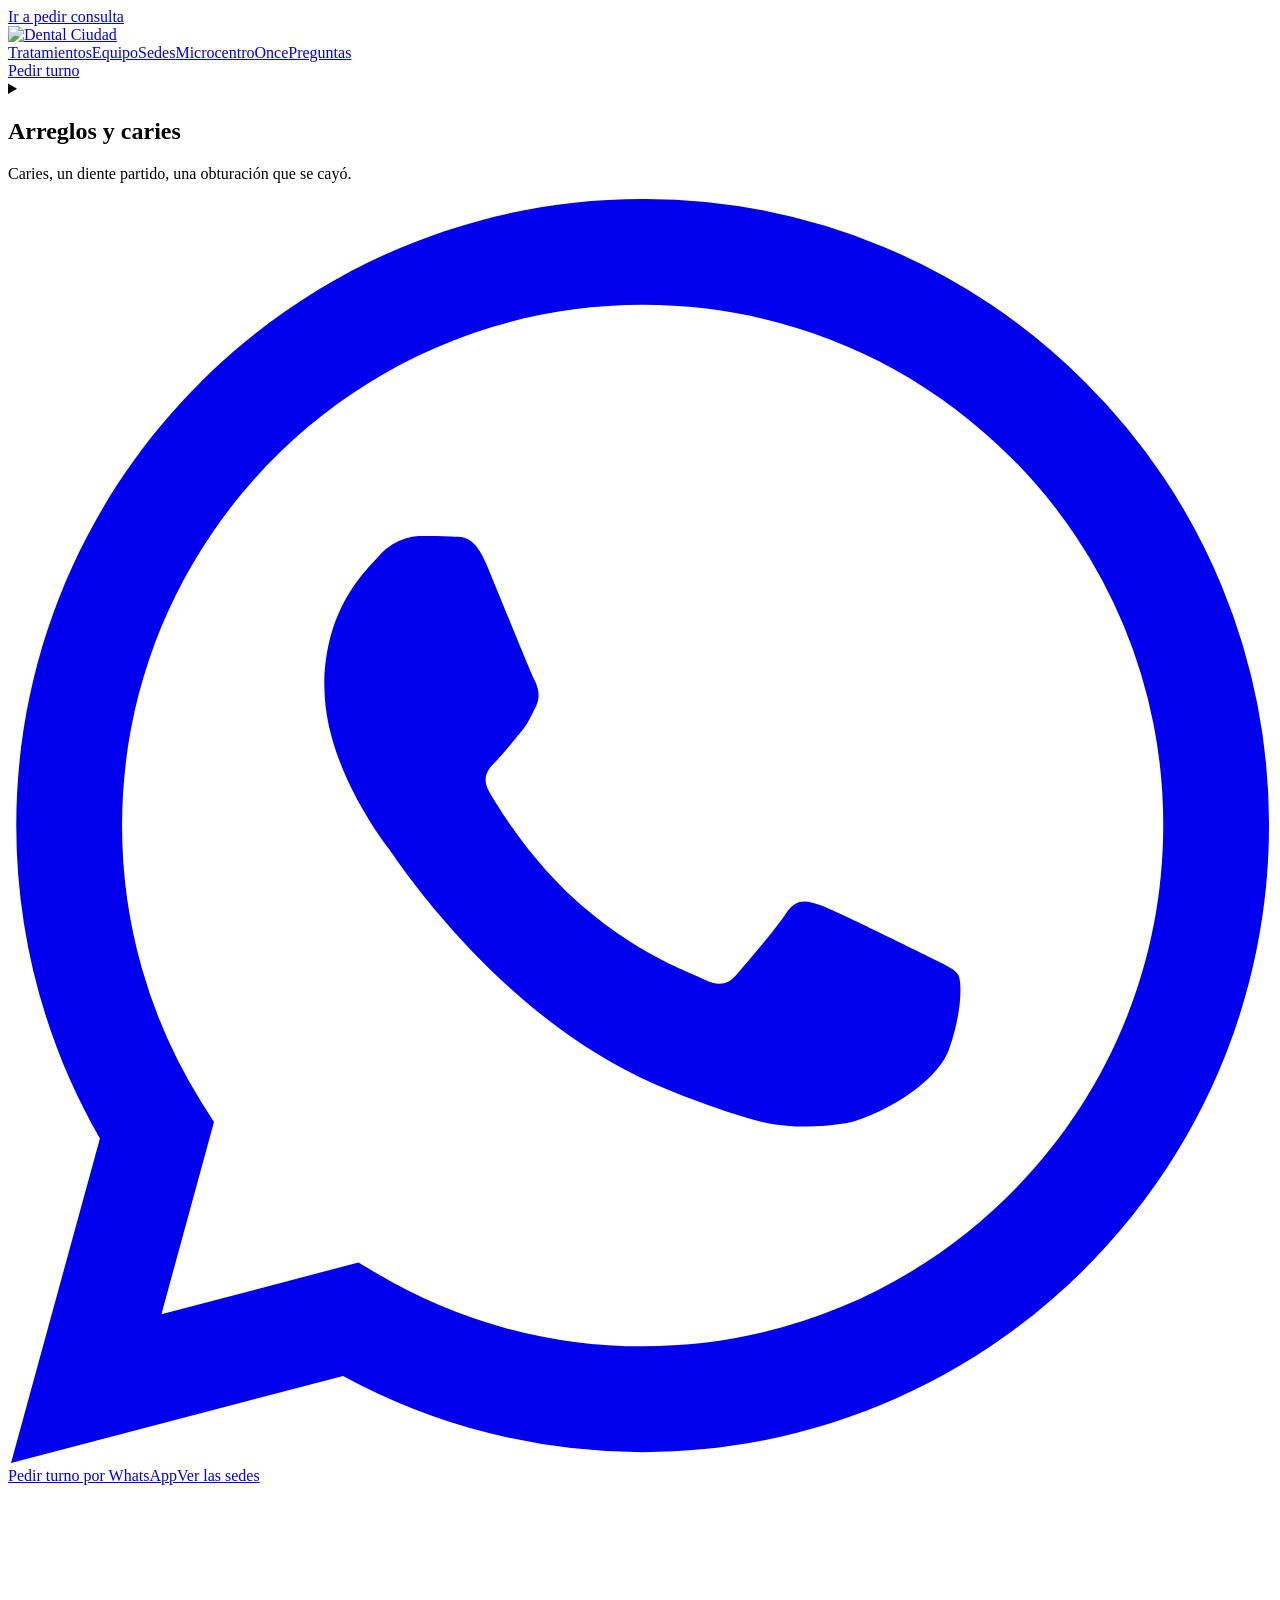
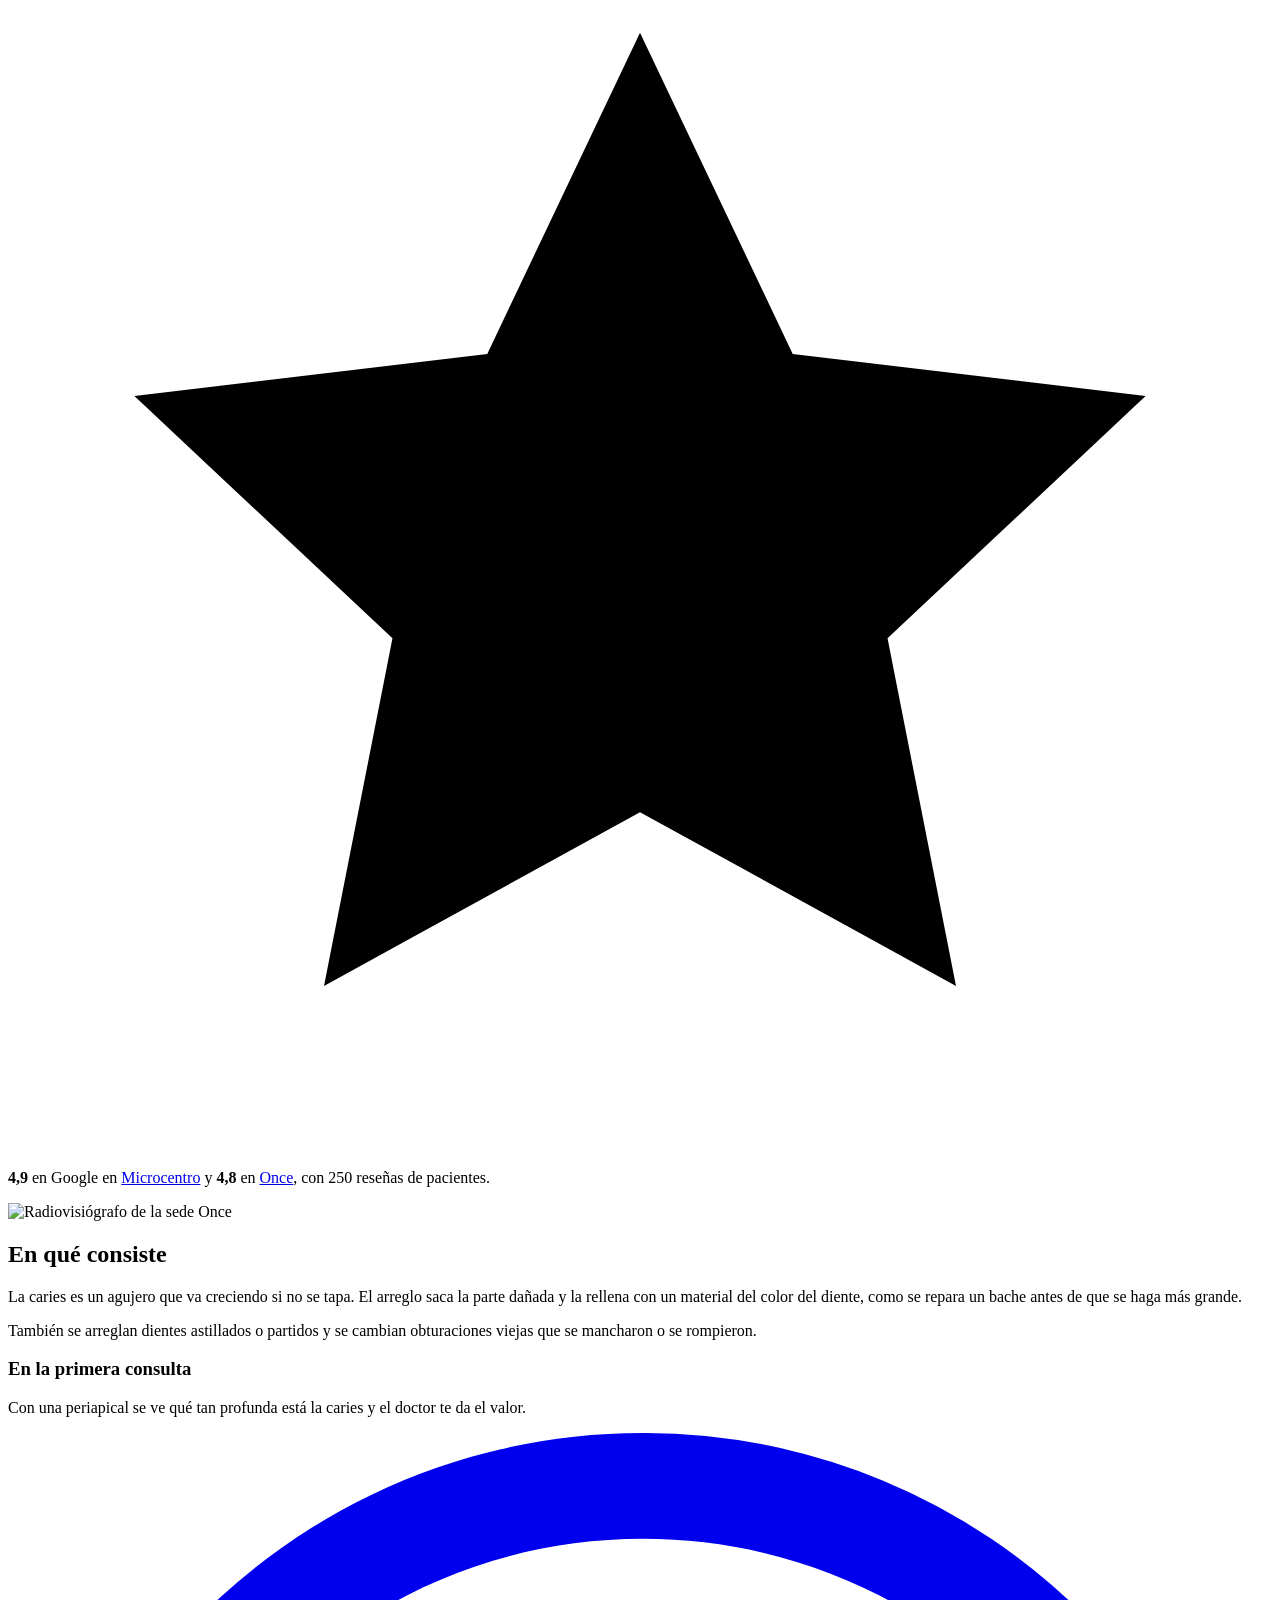
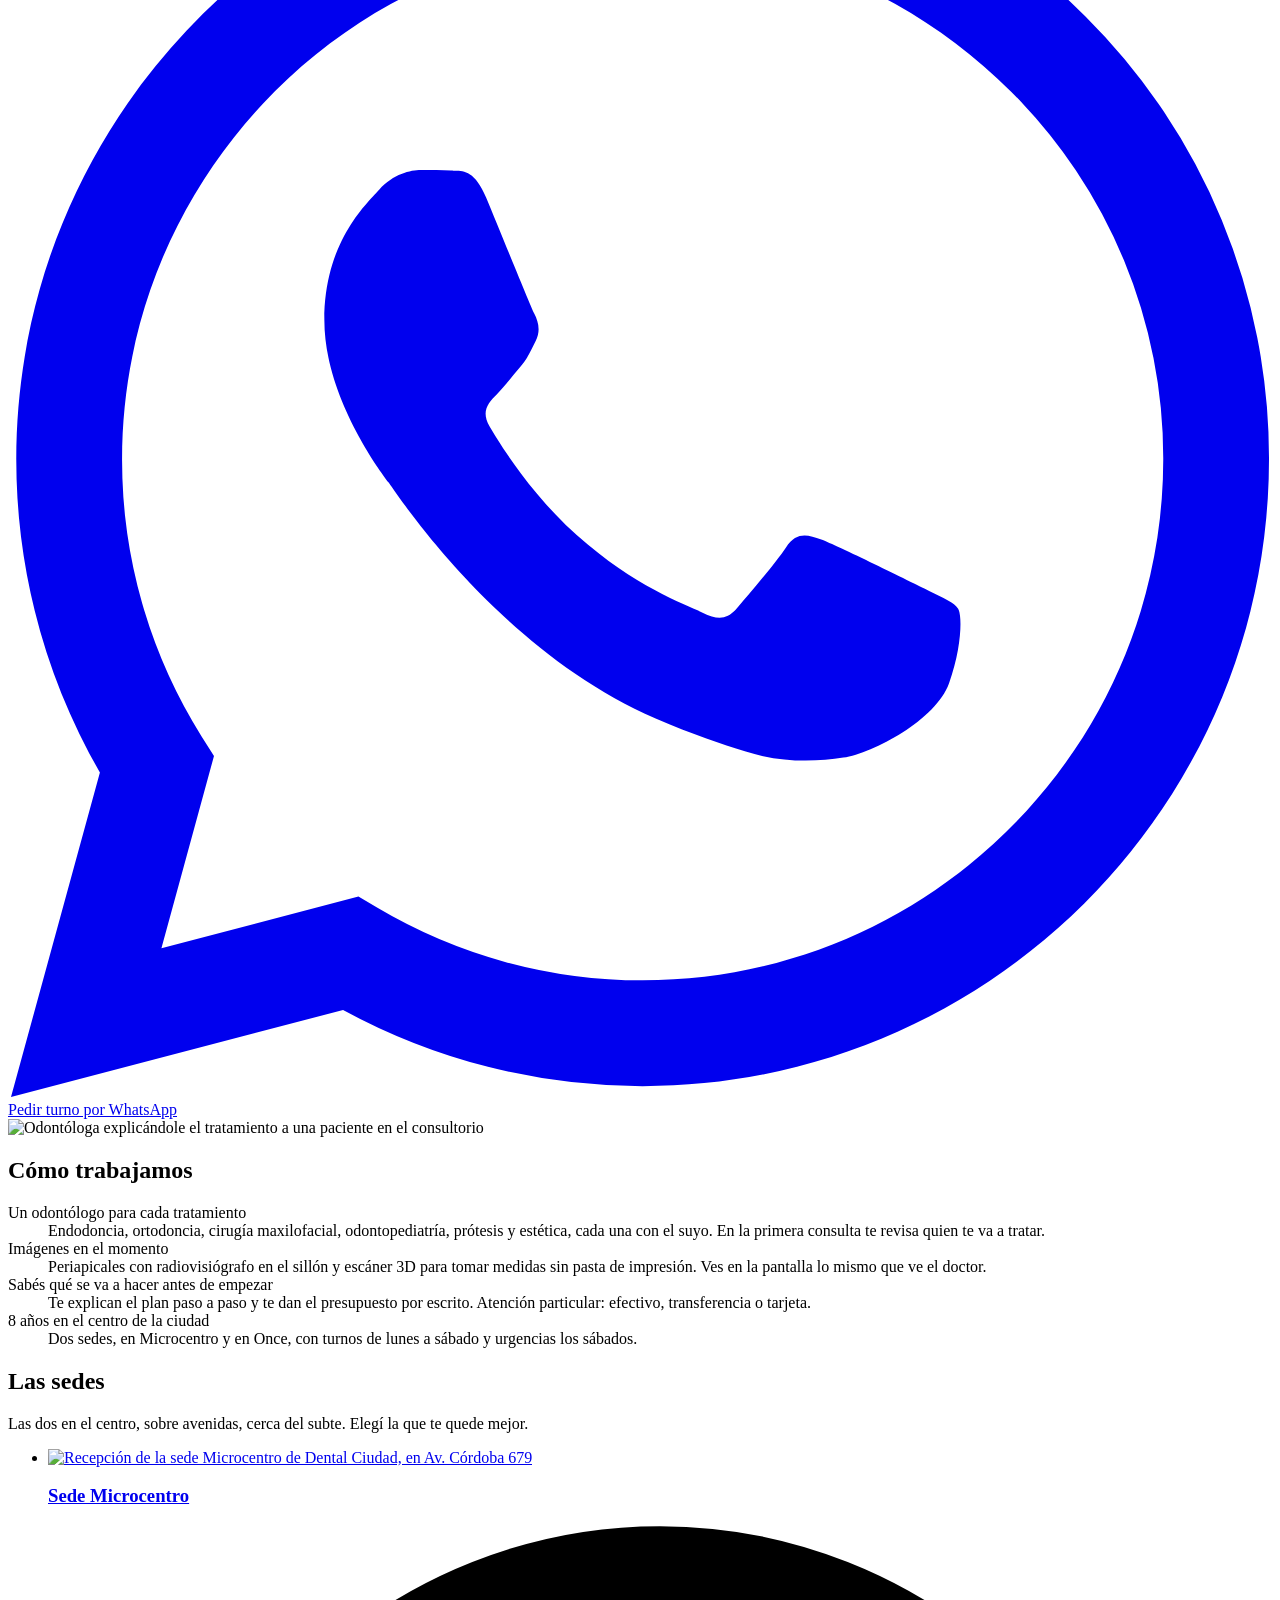
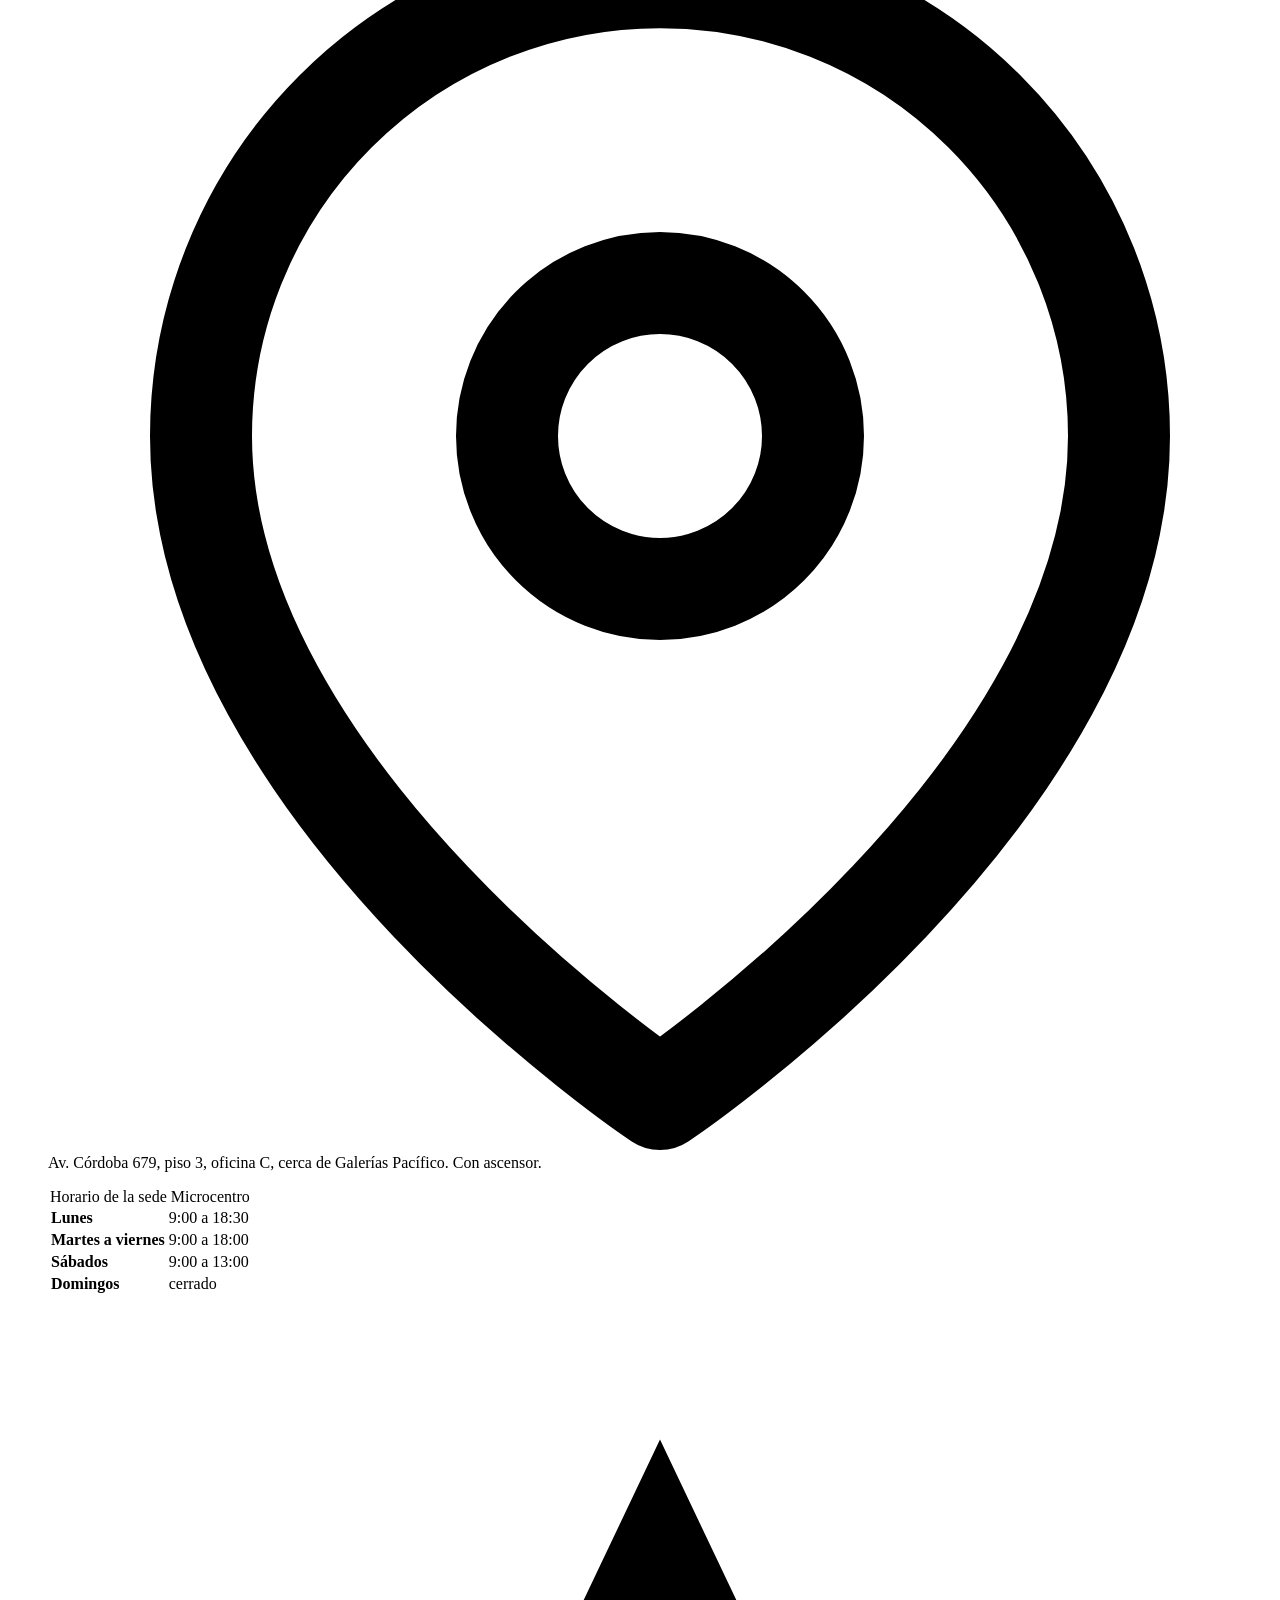
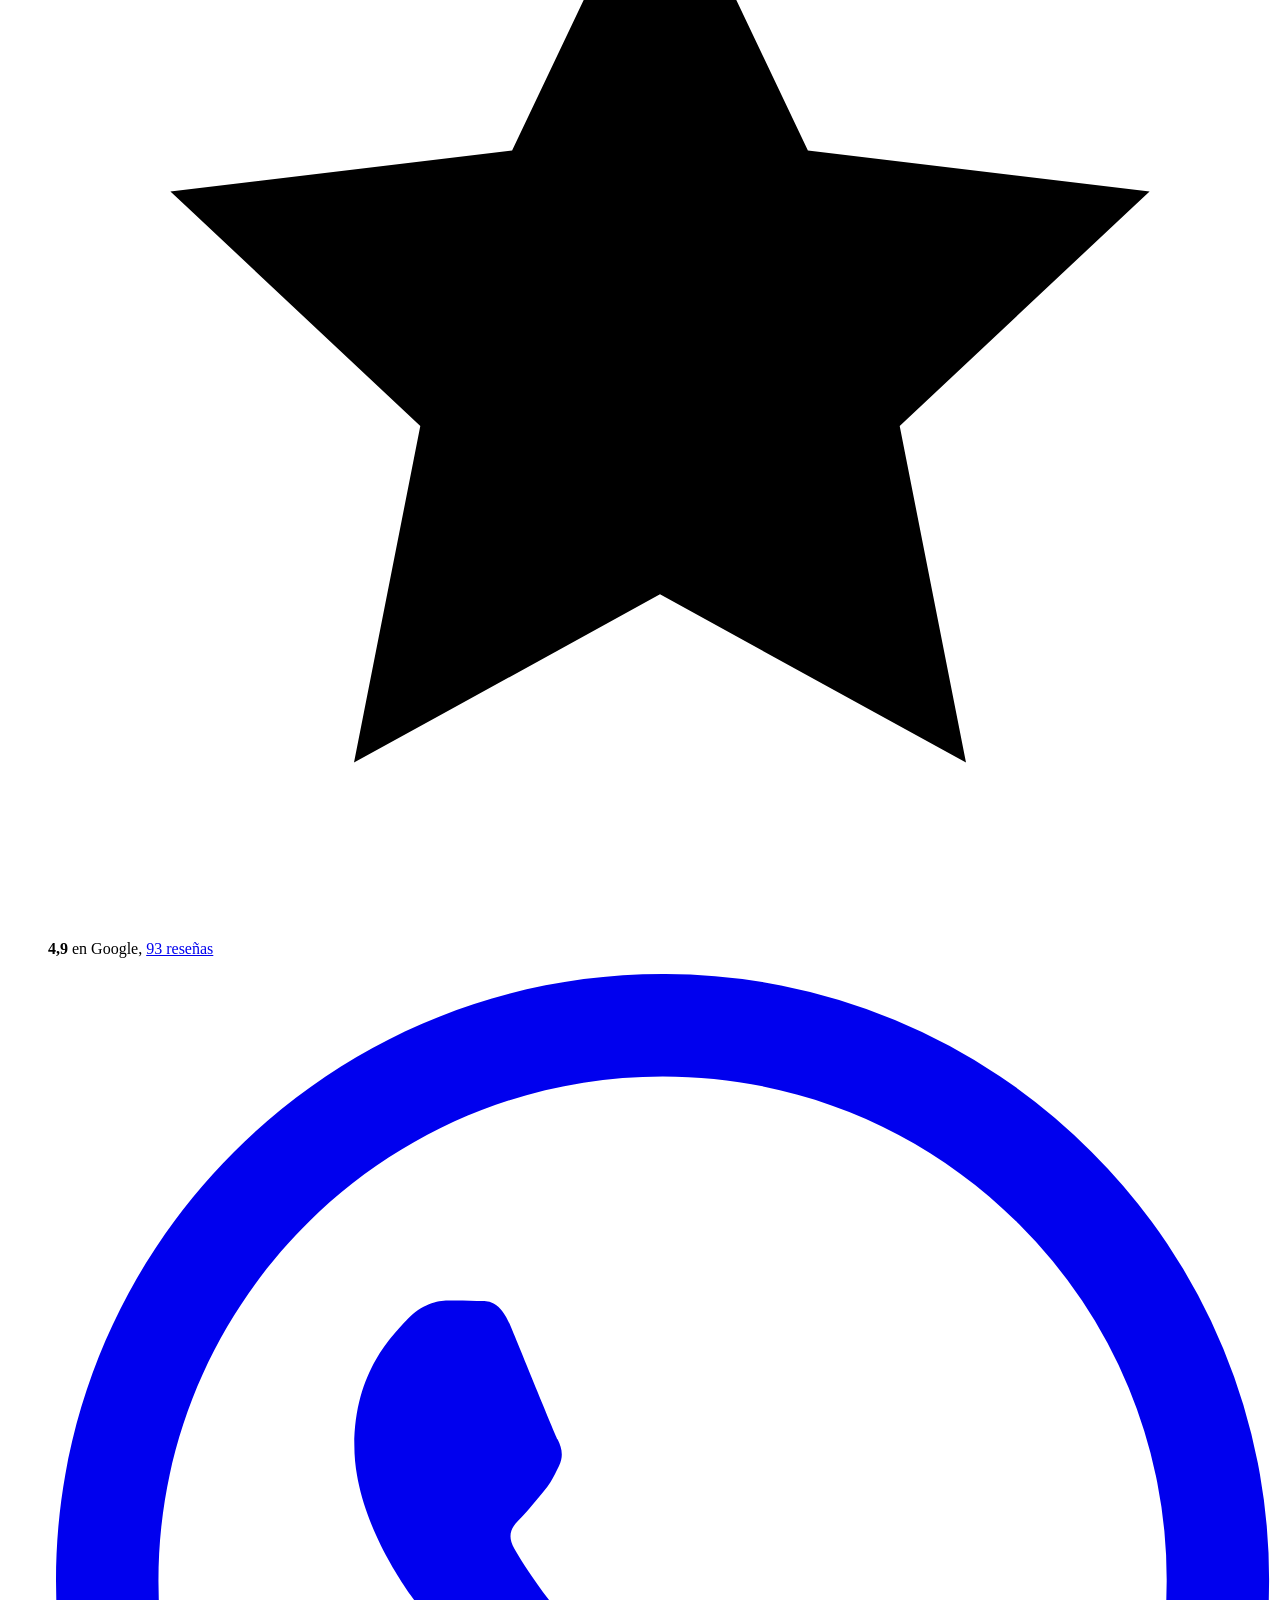
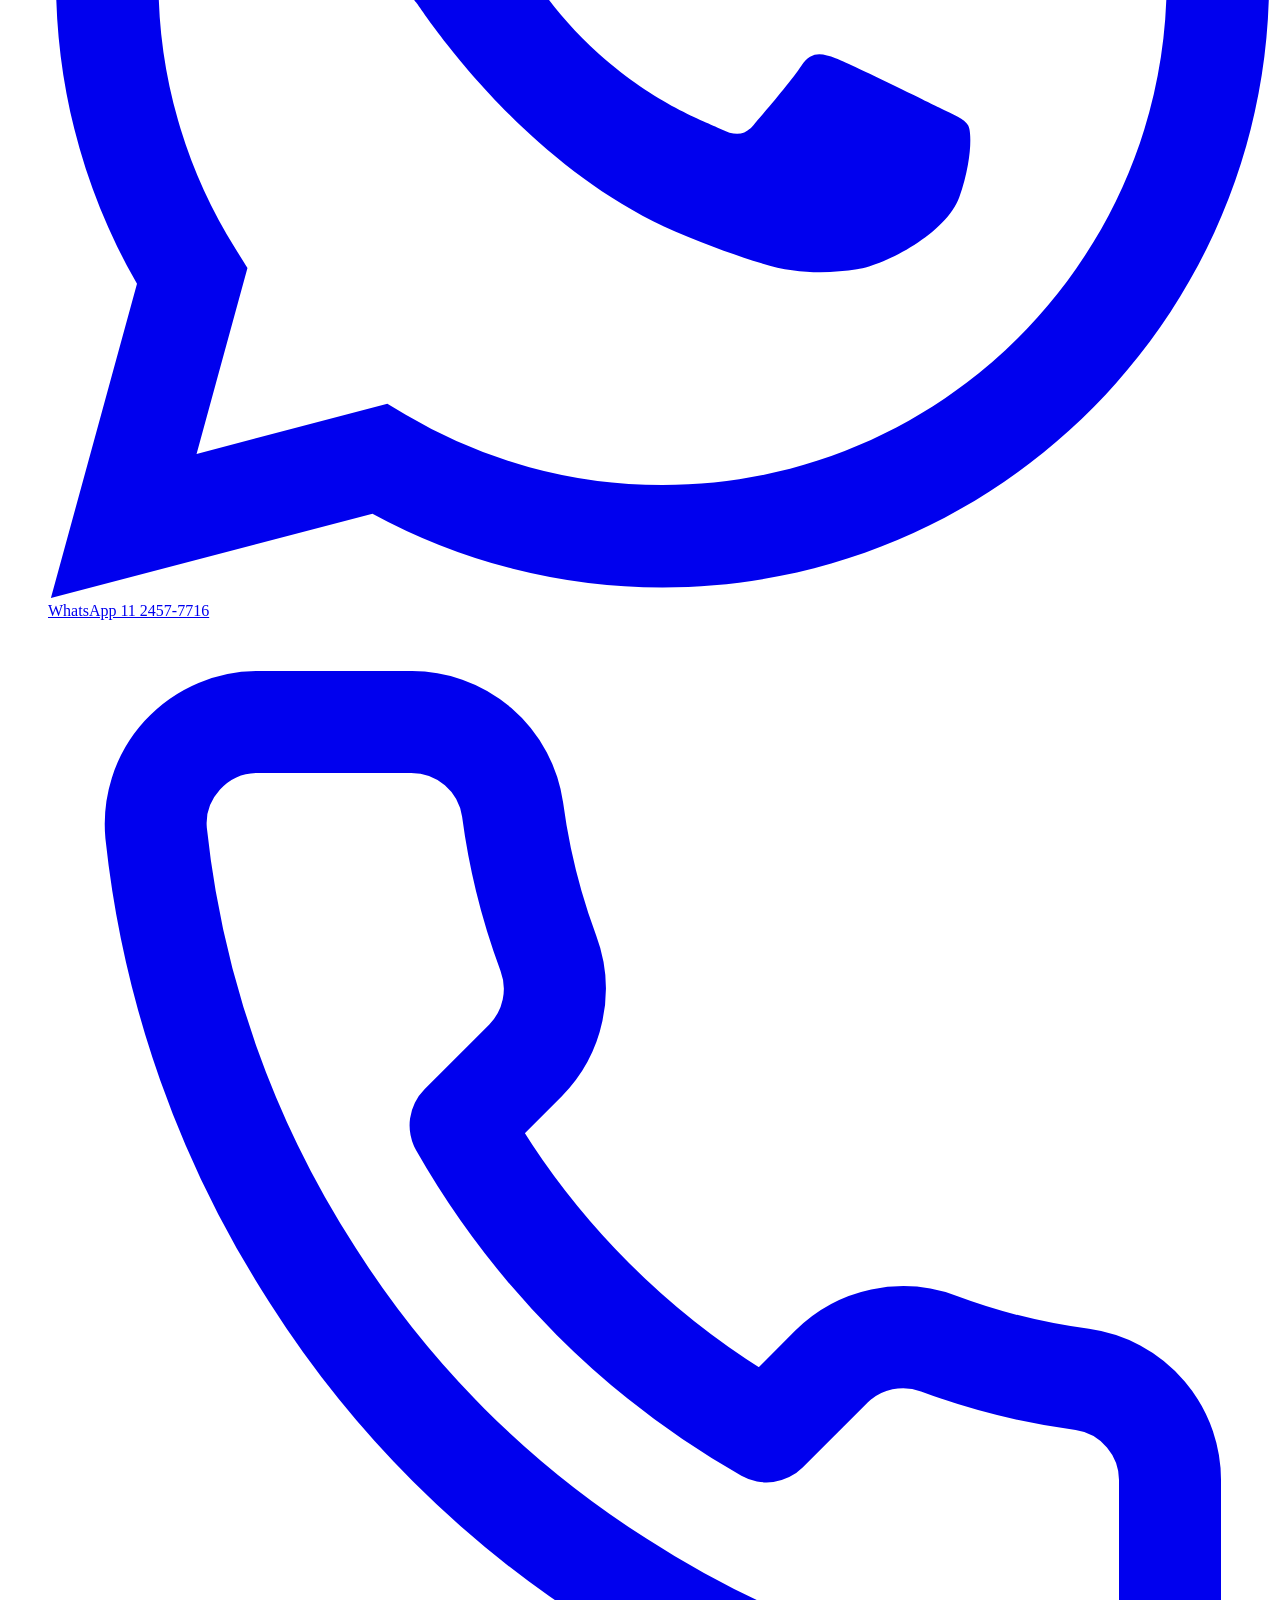
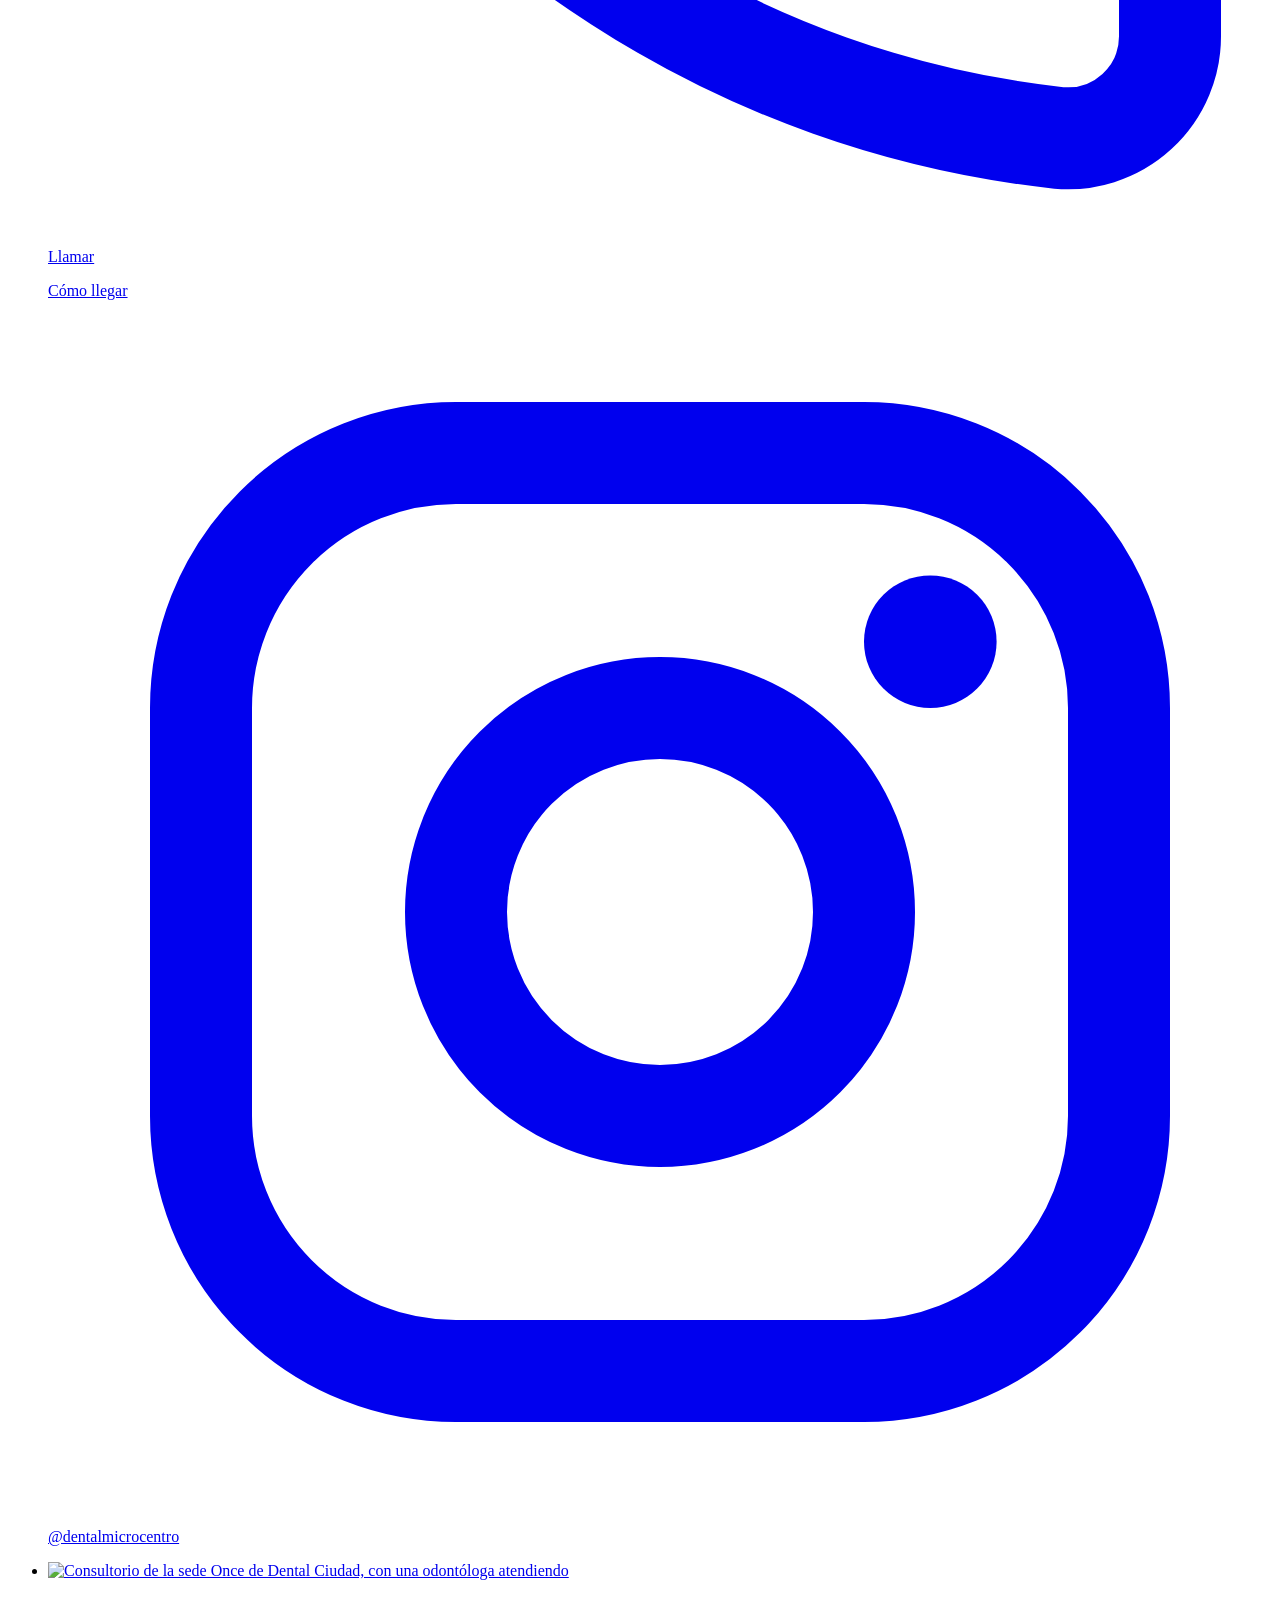
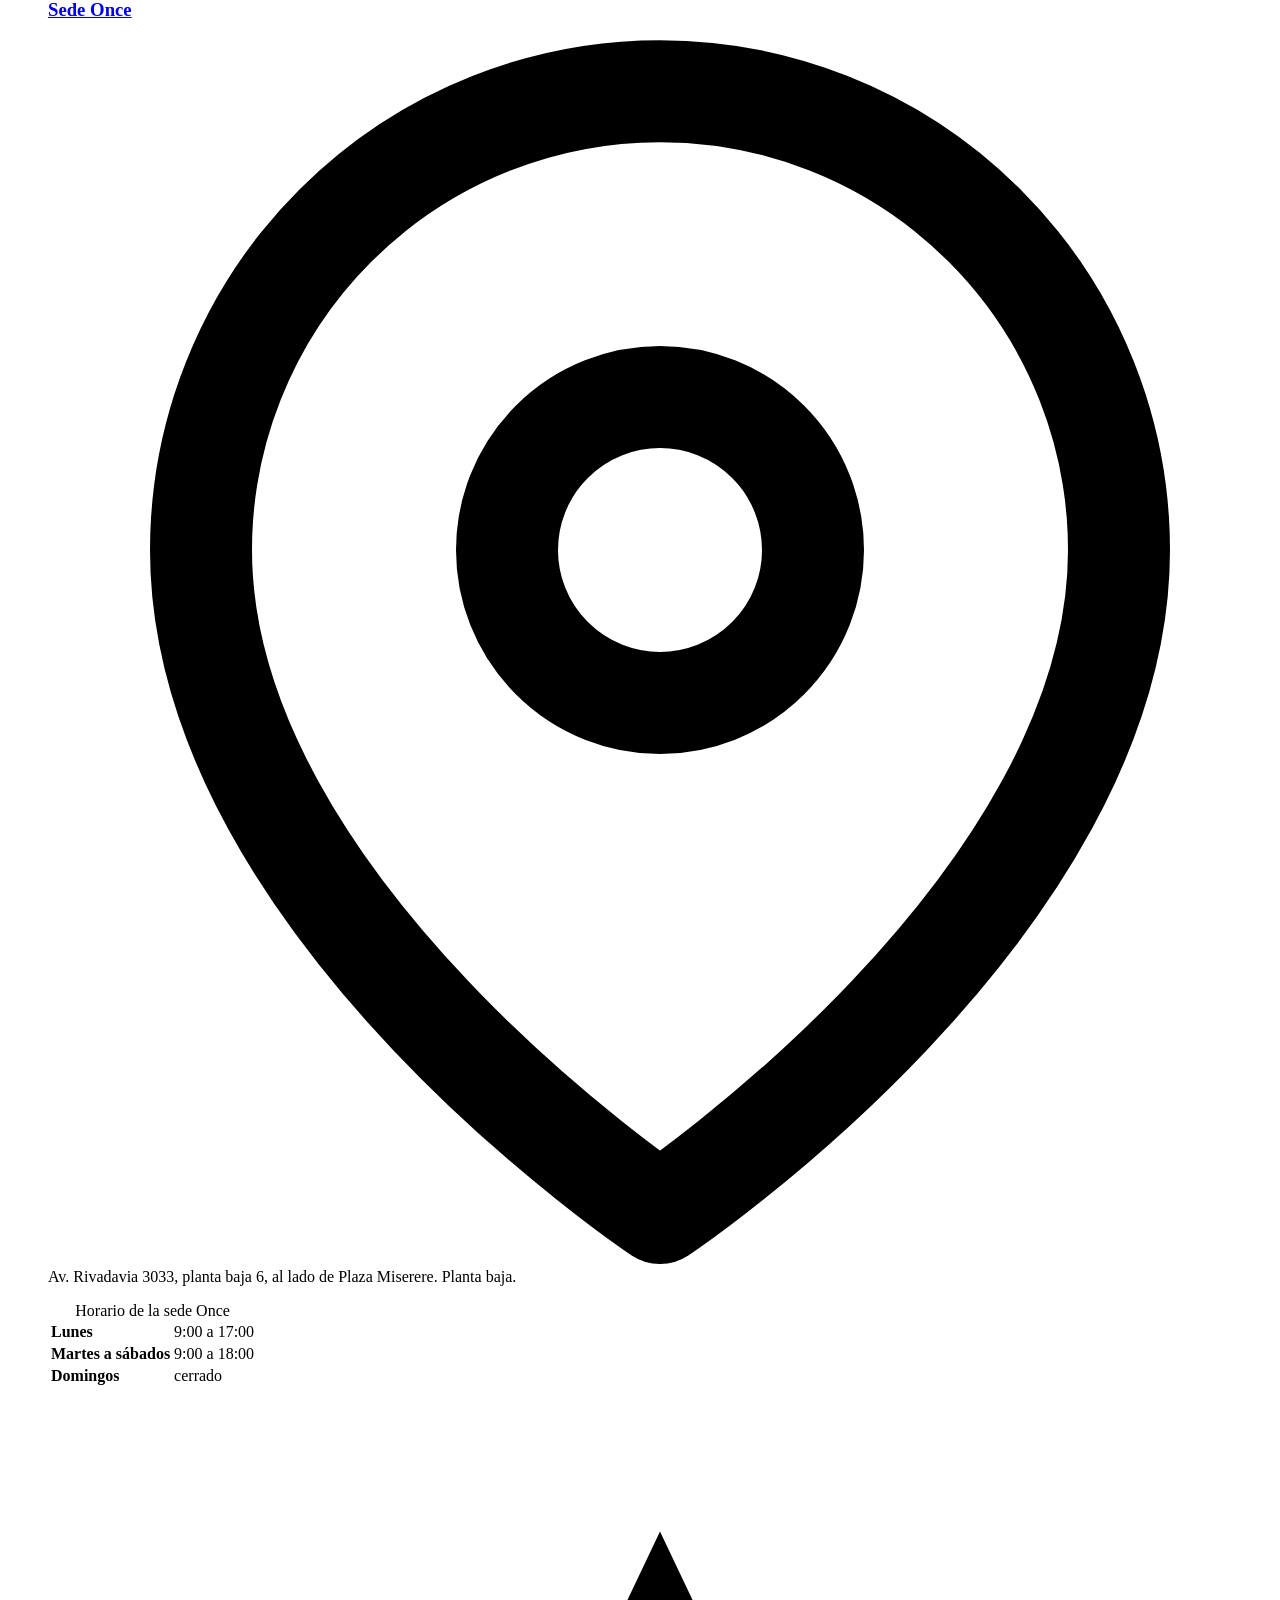
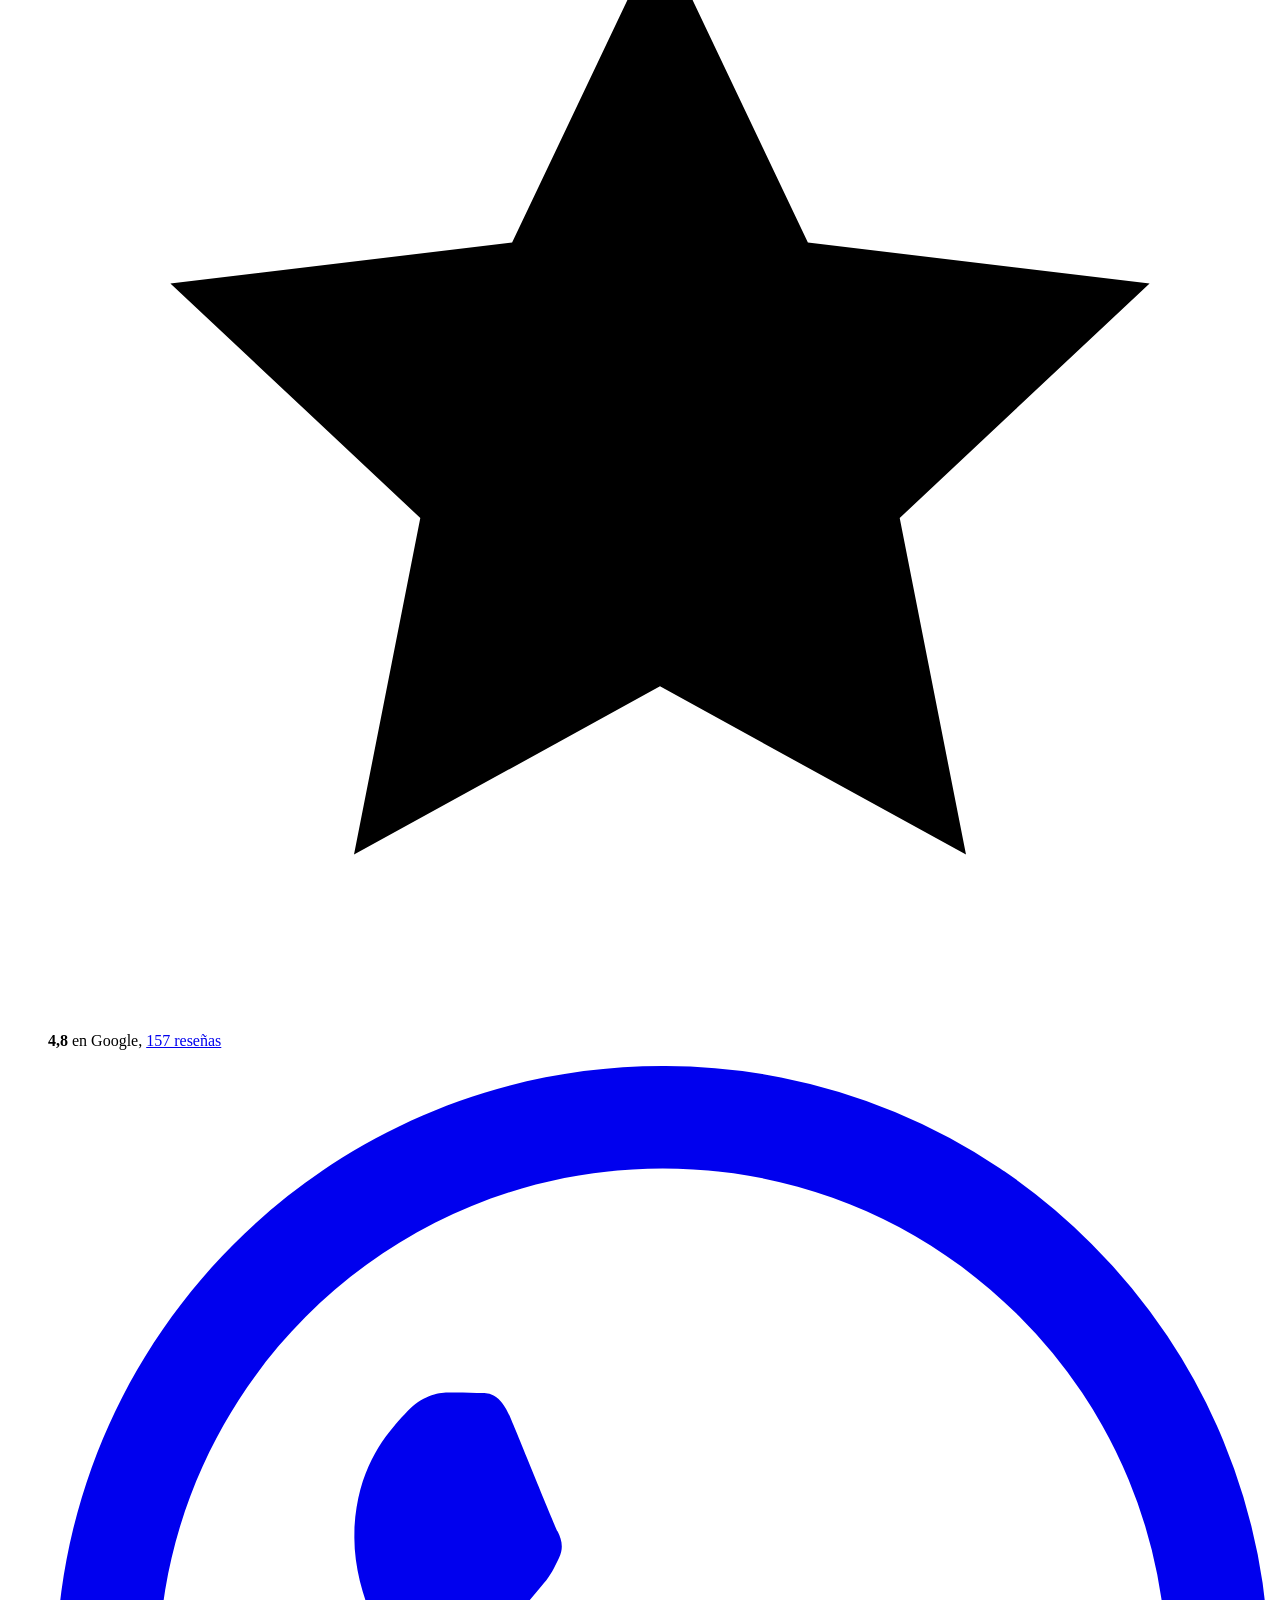
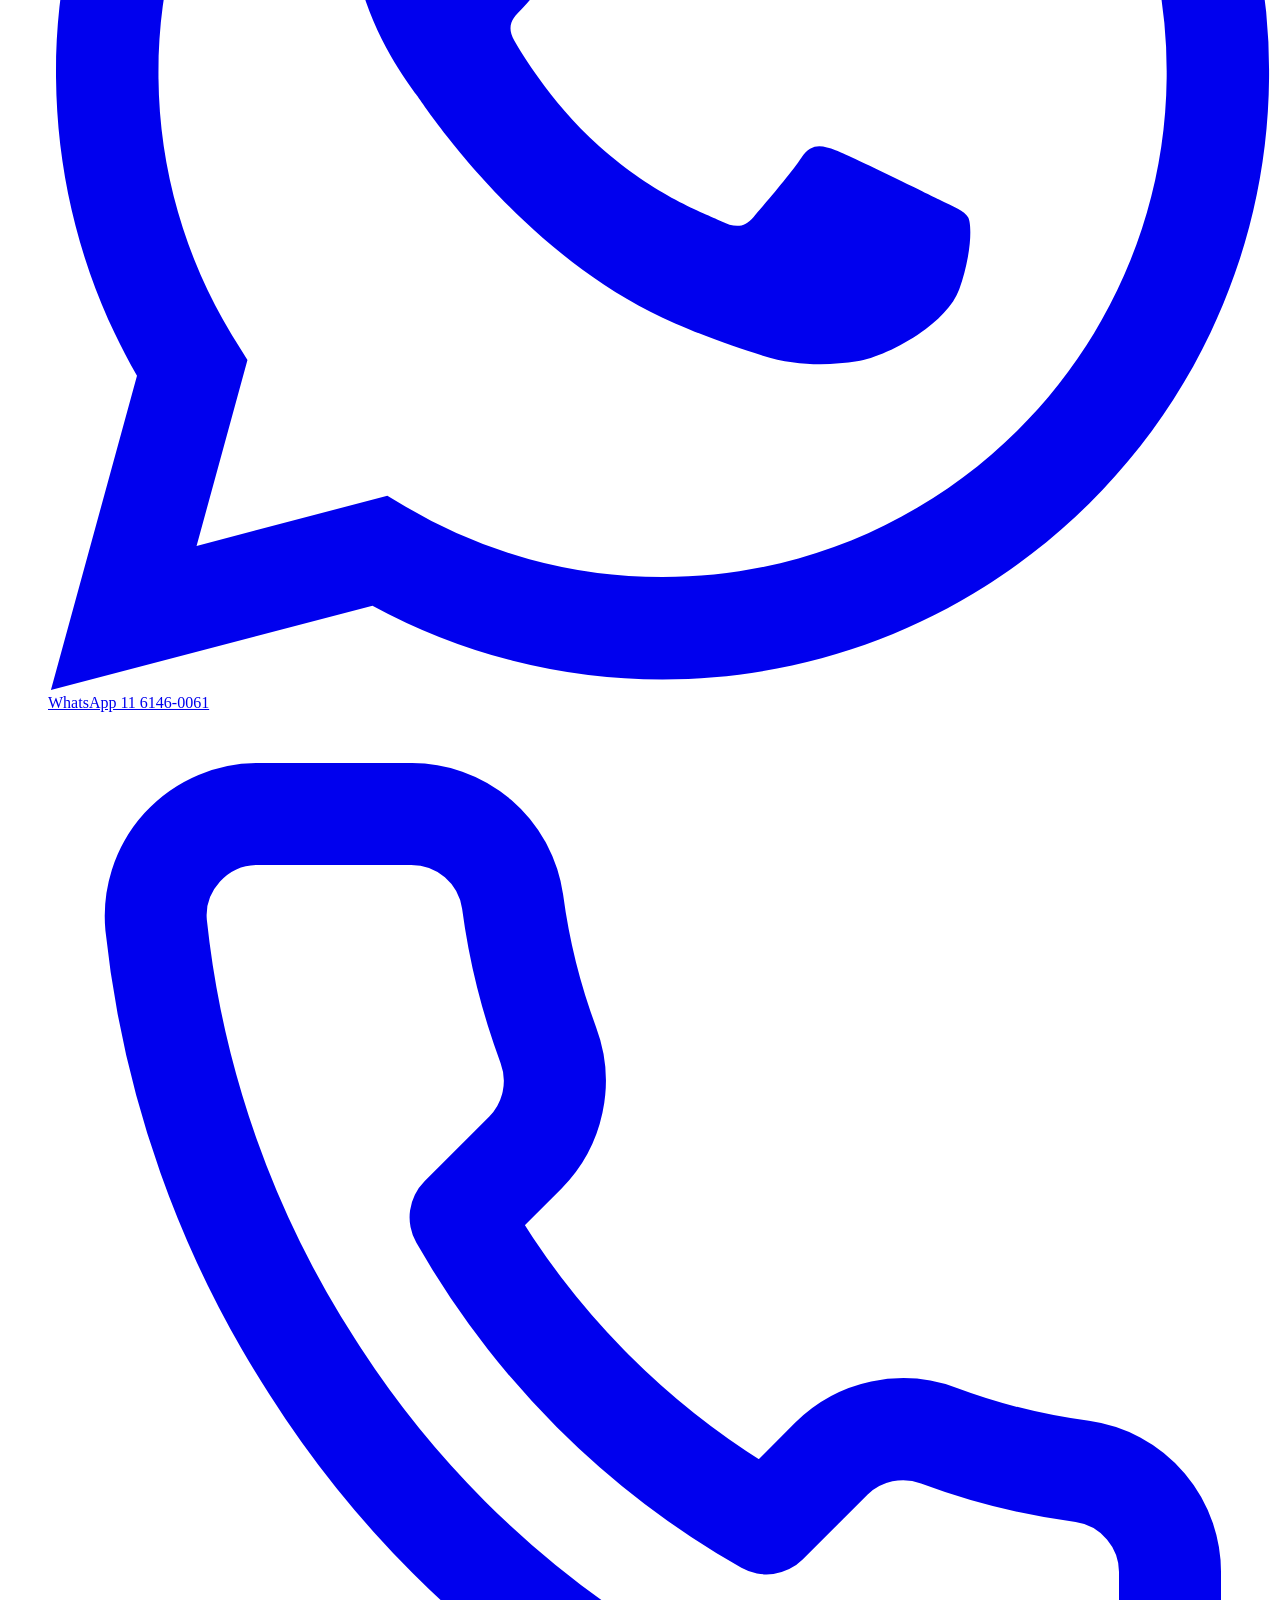
==== public/arreglos/index.html @ e8e1adb3 "Formulario: pasos separados con línea, «Paso N de 3» y títulos más grandes, barra al costado del pas" ====
<!doctype html>
<html lang="es-AR">
<head>
<meta charset="utf-8">
<meta name="viewport" content="width=device-width, initial-scale=1, viewport-fit=cover">
<meta name="format-detection" content="telephone=no, address=no">
<title>Arreglos de caries y dientes rotos | Dental Ciudad</title>
<meta name="description" content="Arreglos de caries, obturaciones y dientes rotos en CABA, sedes Microcentro y Once. Atención particular.">
<link rel="canonical" href="https://dentalciudad.ar/arreglos/">

<meta property="og:type" content="website">
<meta property="og:site_name" content="Dental Ciudad">
<meta property="og:title" content="Arreglos de caries y dientes rotos | Dental Ciudad">
<meta property="og:description" content="Arreglos de caries, obturaciones y dientes rotos en CABA, sedes Microcentro y Once. Atención particular.">
<meta property="og:url" content="https://dentalciudad.ar/arreglos/">
<meta property="og:image" content="https://dentalciudad.ar/og.jpg">
<meta property="og:image:width" content="1200">
<meta property="og:image:height" content="630">
<meta property="og:locale" content="es_AR">
<meta name="twitter:card" content="summary_large_image">
<meta name="theme-color" content="#F4FAFC">
<link rel="icon" href="/favicon.ico" sizes="48x48">
<link rel="icon" href="/favicon-96.png" type="image/png" sizes="96x96">
<link rel="apple-touch-icon" href="/apple-touch-icon.png">
<link rel="manifest" href="/site.webmanifest">
<link rel="preload" href="/assets/figtree.202cfb54.woff2" as="font" type="font/woff2" crossorigin>

<link rel="stylesheet" href="/assets/site.e14e0dd5.css">
<script type="application/ld+json">{"@context": "https://schema.org", "@graph": [{"@type": "Organization", "@id": "https://dentalciudad.ar/#org", "name": "Dental Ciudad", "url": "https://dentalciudad.ar/", "email": "dentalciudad1@gmail.com", "logo": "https://dentalciudad.ar/icon-512.png", "sameAs": ["https://www.instagram.com/dentalciudad/", "https://www.instagram.com/dentalciudad1/", "https://www.instagram.com/dentalmicrocentro/"]}, {"@type": "Dentist", "@id": "https://dentalciudad.ar/microcentro/#sede", "name": "Dental Ciudad Microcentro", "url": "https://dentalciudad.ar/microcentro/", "telephone": "+541124577716", "image": "https://dentalciudad.ar/assets/img/micro-recepcion-1172.a15dcdf2.webp", "parentOrganization": {"@id": "https://dentalciudad.ar/#org"}, "sameAs": ["https://www.instagram.com/dentalmicrocentro/"], "currenciesAccepted": "ARS", "paymentAccepted": "Efectivo, transferencia, tarjeta", "address": {"@type": "PostalAddress", "streetAddress": "Av. Córdoba 679, piso 3, oficina C", "addressLocality": "Ciudad Autónoma de Buenos Aires", "postalCode": "C1054AAF", "addressRegion": "CABA", "addressCountry": "AR"}, "geo": {"@type": "GeoCoordinates", "latitude": -34.5986251, "longitude": -58.3765316}, "hasMap": "https://www.google.com/maps/search/?api=1&query=Dental%20Ciudad%20Microcentro&query_place_id=ChIJIZBFbgHLvJUR4VjFR-ApDE4", "openingHoursSpecification": [{"@type": "OpeningHoursSpecification", "dayOfWeek": "Monday", "opens": "09:00", "closes": "18:30"}, {"@type": "OpeningHoursSpecification", "dayOfWeek": ["Tuesday", "Wednesday", "Thursday", "Friday"], "opens": "09:00", "closes": "18:00"}, {"@type": "OpeningHoursSpecification", "dayOfWeek": "Saturday", "opens": "09:00", "closes": "13:00"}]}, {"@type": "Dentist", "@id": "https://dentalciudad.ar/once/#sede", "name": "Dental Ciudad Once", "url": "https://dentalciudad.ar/once/", "telephone": "+541161460061", "image": "https://dentalciudad.ar/assets/img/once-box-1600.148b6816.webp", "parentOrganization": {"@id": "https://dentalciudad.ar/#org"}, "sameAs": ["https://www.instagram.com/dentalciudad1/"], "currenciesAccepted": "ARS", "paymentAccepted": "Efectivo, transferencia, tarjeta", "address": {"@type": "PostalAddress", "streetAddress": "Av. Rivadavia 3033, planta baja 6", "addressLocality": "Ciudad Autónoma de Buenos Aires", "postalCode": "C1203AAC", "addressRegion": "CABA", "addressCountry": "AR"}, "geo": {"@type": "GeoCoordinates", "latitude": -34.6102394, "longitude": -58.4093233}, "hasMap": "https://www.google.com/maps/search/?api=1&query=Dental%20Ciudad%20Once&query_place_id=ChIJ1xIPwEvLvJURMba3r37Xgmo", "openingHoursSpecification": [{"@type": "OpeningHoursSpecification", "dayOfWeek": "Monday", "opens": "09:00", "closes": "17:00"}, {"@type": "OpeningHoursSpecification", "dayOfWeek": ["Tuesday", "Wednesday", "Thursday", "Friday", "Saturday"], "opens": "09:00", "closes": "18:00"}]}]}</script>
</head>
<body>
<a class="skip" href="#turno">Ir a pedir consulta</a>
<header class="top">
<div class="wrap top-row">
<a class="mark" href="/" aria-label="Dental Ciudad, inicio"><img src="/assets/logo-horizontal.afe238de.webp" alt="Dental Ciudad" width="236" height="56" decoding="async"></a>
<nav class="topnav" aria-label="Secciones">
<a href="/#tratamientos">Tratamientos</a><a href="/#equipo">Equipo</a><a href="/#sedes">Sedes</a><a href="/microcentro/">Microcentro</a><a href="/once/">Once</a><a href="/#preguntas">Preguntas</a>
</nav>
<a class="btn glass lit btn-top" href="#turno">Pedir turno</a>
<details class="menu"><summary aria-label="Menú"><span></span><span></span><span></span></summary>
<nav aria-label="Secciones"><a href="/#tratamientos">Tratamientos</a><a href="/#equipo">Equipo</a><a href="/#sedes">Sedes</a><a href="/microcentro/">Sede Microcentro</a><a href="/once/">Sede Once</a><a href="/#preguntas">Preguntas</a><a href="#turno">Pedir turno</a></nav></details>
</div>
</header><main>
<section class="hero">
<div class="wrap hero-grid">
<div class="hero-text">
<h1>Arreglos y caries</h1>
<p class="lead">Caries, un diente partido, una obturación que se cayó.</p>

<div class="ctas"><a class="btn glass lit" href="#turno"><svg class="ico" viewBox="0 0 24 24" aria-hidden="true" focusable="false"><path fill="currentColor" d="M17.472 14.382c-.297-.149-1.758-.867-2.03-.967-.273-.099-.471-.148-.67.15-.197.297-.767.966-.94 1.164-.173.199-.347.223-.644.075-.297-.15-1.255-.463-2.39-1.475-.883-.788-1.48-1.761-1.653-2.059-.173-.297-.018-.458.13-.606.134-.133.298-.347.446-.52.149-.174.198-.298.298-.497.099-.198.05-.371-.025-.52-.075-.149-.669-1.612-.916-2.207-.242-.579-.487-.5-.669-.51-.173-.008-.371-.01-.57-.01-.198 0-.52.074-.792.372-.272.297-1.04 1.016-1.04 2.479 0 1.462 1.065 2.875 1.213 3.074.149.198 2.096 3.2 5.077 4.487.709.306 1.262.489 1.694.625.712.227 1.36.195 1.871.118.571-.085 1.758-.719 2.006-1.413.248-.694.248-1.289.173-1.413-.074-.124-.272-.198-.57-.347m-5.421 7.403h-.004a9.87 9.87 0 0 1-5.031-1.378l-.361-.214-3.741.982.998-3.648-.235-.374a9.86 9.86 0 0 1-1.51-5.26c.001-5.45 4.436-9.884 9.888-9.884 2.64 0 5.122 1.03 6.988 2.898a9.825 9.825 0 0 1 2.893 6.994c-.003 5.45-4.437 9.884-9.885 9.884m8.413-18.297A11.815 11.815 0 0 0 12.05 0C5.495 0 .16 5.335.157 11.892c0 2.096.547 4.142 1.588 5.945L.057 24l6.305-1.654a11.882 11.882 0 0 0 5.683 1.448h.005c6.554 0 11.89-5.335 11.893-11.893a11.821 11.821 0 0 0-3.48-8.413Z"/></svg><span>Pedir turno por WhatsApp</span></a><a class="btn glass" href="#sedes"><span>Ver las sedes</span></a></div>
<p class="rating"><svg class="star" viewBox="0 0 24 24" aria-hidden="true" focusable="false"><path fill="currentColor" d="M12 2.5l2.9 6.1 6.7.8-4.9 4.6 1.3 6.6L12 17.3l-6 3.3 1.3-6.6L2.4 9.4l6.7-.8z"/></svg><span><strong>4,9</strong> en Google en <a href="https://search.google.com/local/reviews?placeid=ChIJIZBFbgHLvJUR4VjFR-ApDE4" target="_blank" rel="noopener">Microcentro</a> y <strong>4,8</strong> en <a href="https://search.google.com/local/reviews?placeid=ChIJ1xIPwEvLvJURMba3r37Xgmo" target="_blank" rel="noopener">Once</a>, con 250 reseñas de pacientes.</span></p>
</div>
<picture class="hero-photo"><source type="image/avif" srcset="/assets/img/once-rx-480.0171e0b9.avif 480w, /assets/img/once-rx-800.0171e0b9.avif 800w, /assets/img/once-rx-960.0171e0b9.avif 960w" sizes="(min-width: 900px) 52vw, 100vw"><img src="/assets/img/once-rx-960.0171e0b9.webp" srcset="/assets/img/once-rx-480.0171e0b9.webp 480w, /assets/img/once-rx-800.0171e0b9.webp 800w, /assets/img/once-rx-960.0171e0b9.webp 960w" sizes="(min-width: 900px) 52vw, 100vw" width="960" height="720" alt="Radiovisiógrafo de la sede Once" decoding="async" loading="eager" fetchpriority="high"></picture>
</div>
</section><section class="section"><div class="wrap"><div class="prose"><h2>En qué consiste</h2><p>La caries es un agujero que va creciendo si no se tapa. El arreglo saca la parte dañada y la rellena con un material del color del diente, como se repara un bache antes de que se haga más grande.</p><p>También se arreglan dientes astillados o partidos y se cambian obturaciones viejas que se mancharon o se rompieron.</p>
<div class="consulta"><h3>En la primera consulta</h3><p>Con una periapical se ve qué tan profunda está la caries y el doctor te da el valor.</p>
<a class="btn glass lit" href="#turno"><svg class="ico" viewBox="0 0 24 24" aria-hidden="true" focusable="false"><path fill="currentColor" d="M17.472 14.382c-.297-.149-1.758-.867-2.03-.967-.273-.099-.471-.148-.67.15-.197.297-.767.966-.94 1.164-.173.199-.347.223-.644.075-.297-.15-1.255-.463-2.39-1.475-.883-.788-1.48-1.761-1.653-2.059-.173-.297-.018-.458.13-.606.134-.133.298-.347.446-.52.149-.174.198-.298.298-.497.099-.198.05-.371-.025-.52-.075-.149-.669-1.612-.916-2.207-.242-.579-.487-.5-.669-.51-.173-.008-.371-.01-.57-.01-.198 0-.52.074-.792.372-.272.297-1.04 1.016-1.04 2.479 0 1.462 1.065 2.875 1.213 3.074.149.198 2.096 3.2 5.077 4.487.709.306 1.262.489 1.694.625.712.227 1.36.195 1.871.118.571-.085 1.758-.719 2.006-1.413.248-.694.248-1.289.173-1.413-.074-.124-.272-.198-.57-.347m-5.421 7.403h-.004a9.87 9.87 0 0 1-5.031-1.378l-.361-.214-3.741.982.998-3.648-.235-.374a9.86 9.86 0 0 1-1.51-5.26c.001-5.45 4.436-9.884 9.888-9.884 2.64 0 5.122 1.03 6.988 2.898a9.825 9.825 0 0 1 2.893 6.994c-.003 5.45-4.437 9.884-9.885 9.884m8.413-18.297A11.815 11.815 0 0 0 12.05 0C5.495 0 .16 5.335.157 11.892c0 2.096.547 4.142 1.588 5.945L.057 24l6.305-1.654a11.882 11.882 0 0 0 5.683 1.448h.005c6.554 0 11.89-5.335 11.893-11.893a11.821 11.821 0 0 0-3.48-8.413Z"/></svg><span>Pedir turno por WhatsApp</span></a></div></div></div></section><section class="section section-wash" id="como" aria-labelledby="h-como"><div class="wrap split">
<picture class="split-photo"><source type="image/avif" srcset="/assets/img/box-vidrio-480.5450da68.avif 480w, /assets/img/box-vidrio-800.5450da68.avif 800w, /assets/img/box-vidrio-960.5450da68.avif 960w" sizes="(min-width: 900px) 40vw, 100vw"><img src="/assets/img/box-vidrio-960.5450da68.webp" srcset="/assets/img/box-vidrio-480.5450da68.webp 480w, /assets/img/box-vidrio-800.5450da68.webp 800w, /assets/img/box-vidrio-960.5450da68.webp 960w" sizes="(min-width: 900px) 40vw, 100vw" width="960" height="720" alt="Odontóloga explicándole el tratamiento a una paciente en el consultorio" decoding="async" loading="lazy"></picture>
<div class="split-text">
<h2 id="h-como">Cómo trabajamos</h2>
<dl class="puntos">
<div><dt>Un odontólogo para cada tratamiento</dt><dd>Endodoncia, ortodoncia, cirugía maxilofacial, odontopediatría, prótesis y estética, cada una con el suyo. En la primera consulta te revisa quien te va a tratar.</dd></div>
<div><dt>Imágenes en el momento</dt><dd>Periapicales con radiovisiógrafo en el sillón y escáner 3D para tomar medidas sin pasta de impresión. Ves en la pantalla lo mismo que ve el doctor.</dd></div>
<div><dt>Sabés qué se va a hacer antes de empezar</dt><dd>Te explican el plan paso a paso y te dan el presupuesto por escrito. Atención particular: efectivo, transferencia o tarjeta.</dd></div>
<div><dt>8 años en el centro de la ciudad</dt><dd>Dos sedes, en Microcentro y en Once, con turnos de lunes a sábado y urgencias los sábados.</dd></div>
</dl>
</div>
</div></section><section class="section section-wash" id="sedes" aria-labelledby="h-sedes"><div class="wrap">
<div class="section-head"><h2 id="h-sedes">Las sedes</h2><p class="sub">Las dos en el centro, sobre avenidas, cerca del subte. Elegí la que te quede mejor.</p></div>
<ul class="sedes"><li class="sede">
<a class="sede-photo" href="/microcentro/" tabindex="-1" aria-hidden="true"><picture class=""><source type="image/avif" srcset="/assets/img/micro-recepcion-480.a15dcdf2.avif 480w, /assets/img/micro-recepcion-800.a15dcdf2.avif 800w, /assets/img/micro-recepcion-1172.a15dcdf2.avif 1172w" sizes="(min-width: 760px) 50vw, 100vw"><img src="/assets/img/micro-recepcion-1172.a15dcdf2.webp" srcset="/assets/img/micro-recepcion-480.a15dcdf2.webp 480w, /assets/img/micro-recepcion-800.a15dcdf2.webp 800w, /assets/img/micro-recepcion-1172.a15dcdf2.webp 1172w" sizes="(min-width: 760px) 50vw, 100vw" width="1172" height="880" alt="Recepción de la sede Microcentro de Dental Ciudad, en Av. Córdoba 679" decoding="async" loading="lazy"></picture></a>
<div class="sede-body">
<h3><a href="/microcentro/">Sede Microcentro</a></h3>
<p class="addr"><svg class="ico" viewBox="0 0 24 24" aria-hidden="true" focusable="false"><path fill="none" stroke="currentColor" stroke-width="2" stroke-linecap="round" stroke-linejoin="round" d="M21 10c0 7-9 13-9 13S3 17 3 10a9 9 0 0 1 18 0z"/><circle cx="12" cy="10" r="3" fill="none" stroke="currentColor" stroke-width="2"/></svg><span>Av. Córdoba 679, piso 3, oficina C, cerca de Galerías Pacífico. Con ascensor.</span></p>
<table class="hours"><caption class="sr-only">Horario de la sede Microcentro</caption><tbody><tr><th scope="row">Lunes</th><td>9:00 a 18:30</td></tr><tr><th scope="row">Martes a viernes</th><td>9:00 a 18:00</td></tr><tr><th scope="row">Sábados</th><td>9:00 a 13:00</td></tr><tr><th scope="row">Domingos</th><td>cerrado</td></tr></tbody></table>
<p class="rating rating-small"><svg class="star" viewBox="0 0 24 24" aria-hidden="true" focusable="false"><path fill="currentColor" d="M12 2.5l2.9 6.1 6.7.8-4.9 4.6 1.3 6.6L12 17.3l-6 3.3 1.3-6.6L2.4 9.4l6.7-.8z"/></svg><span><strong>4,9</strong> en Google, <a href="https://search.google.com/local/reviews?placeid=ChIJIZBFbgHLvJUR4VjFR-ApDE4" target="_blank" rel="noopener">93 reseñas</a></span></p>
<div class="sede-ctas">
<a class="btn glass lit" href="https://wa.me/5491124577716" target="_blank" rel="noopener"><svg class="ico" viewBox="0 0 24 24" aria-hidden="true" focusable="false"><path fill="currentColor" d="M17.472 14.382c-.297-.149-1.758-.867-2.03-.967-.273-.099-.471-.148-.67.15-.197.297-.767.966-.94 1.164-.173.199-.347.223-.644.075-.297-.15-1.255-.463-2.39-1.475-.883-.788-1.48-1.761-1.653-2.059-.173-.297-.018-.458.13-.606.134-.133.298-.347.446-.52.149-.174.198-.298.298-.497.099-.198.05-.371-.025-.52-.075-.149-.669-1.612-.916-2.207-.242-.579-.487-.5-.669-.51-.173-.008-.371-.01-.57-.01-.198 0-.52.074-.792.372-.272.297-1.04 1.016-1.04 2.479 0 1.462 1.065 2.875 1.213 3.074.149.198 2.096 3.2 5.077 4.487.709.306 1.262.489 1.694.625.712.227 1.36.195 1.871.118.571-.085 1.758-.719 2.006-1.413.248-.694.248-1.289.173-1.413-.074-.124-.272-.198-.57-.347m-5.421 7.403h-.004a9.87 9.87 0 0 1-5.031-1.378l-.361-.214-3.741.982.998-3.648-.235-.374a9.86 9.86 0 0 1-1.51-5.26c.001-5.45 4.436-9.884 9.888-9.884 2.64 0 5.122 1.03 6.988 2.898a9.825 9.825 0 0 1 2.893 6.994c-.003 5.45-4.437 9.884-9.885 9.884m8.413-18.297A11.815 11.815 0 0 0 12.05 0C5.495 0 .16 5.335.157 11.892c0 2.096.547 4.142 1.588 5.945L.057 24l6.305-1.654a11.882 11.882 0 0 0 5.683 1.448h.005c6.554 0 11.89-5.335 11.893-11.893a11.821 11.821 0 0 0-3.48-8.413Z"/></svg><span>WhatsApp 11 2457-7716</span></a>
<a class="btn glass" href="tel:+541124577716" data-llamar="microcentro"><svg class="ico" viewBox="0 0 24 24" aria-hidden="true" focusable="false"><path fill="none" stroke="currentColor" stroke-width="2" stroke-linecap="round" stroke-linejoin="round" d="M22 16.92v3a2 2 0 0 1-2.18 2 19.79 19.79 0 0 1-8.63-3.07 19.5 19.5 0 0 1-6-6 19.79 19.79 0 0 1-3.07-8.67A2 2 0 0 1 4.11 2h3a2 2 0 0 1 2 1.72c.127.96.361 1.903.7 2.81a2 2 0 0 1-.45 2.11L8.09 9.91a16 16 0 0 0 6 6l1.27-1.27a2 2 0 0 1 2.11-.45c.907.339 1.85.573 2.81.7A2 2 0 0 1 22 16.92z"/></svg><span>Llamar</span></a>
</div>
<p class="sede-links"><a class="textlink" href="https://www.google.com/maps/search/?api=1&amp;query=Dental%20Ciudad%20Microcentro&amp;query_place_id=ChIJIZBFbgHLvJUR4VjFR-ApDE4" target="_blank" rel="noopener">Cómo llegar</a><a class="textlink ig" href="https://www.instagram.com/dentalmicrocentro/" target="_blank" rel="noopener"><svg class="ico" viewBox="0 0 24 24" aria-hidden="true" focusable="false"><rect x="3" y="3" width="18" height="18" rx="5" fill="none" stroke="currentColor" stroke-width="2"/><circle cx="12" cy="12" r="4" fill="none" stroke="currentColor" stroke-width="2"/><circle cx="17.3" cy="6.7" r="1.3" fill="currentColor"/></svg>@dentalmicrocentro</a></p>
</div>
</li><li class="sede">
<a class="sede-photo" href="/once/" tabindex="-1" aria-hidden="true"><picture class=""><source type="image/avif" srcset="/assets/img/once-box-480.148b6816.avif 480w, /assets/img/once-box-800.148b6816.avif 800w, /assets/img/once-box-1200.148b6816.avif 1200w, /assets/img/once-box-1600.148b6816.avif 1600w" sizes="(min-width: 760px) 50vw, 100vw"><img src="/assets/img/once-box-1600.148b6816.webp" srcset="/assets/img/once-box-480.148b6816.webp 480w, /assets/img/once-box-800.148b6816.webp 800w, /assets/img/once-box-1200.148b6816.webp 1200w, /assets/img/once-box-1600.148b6816.webp 1600w" sizes="(min-width: 760px) 50vw, 100vw" width="1600" height="1200" alt="Consultorio de la sede Once de Dental Ciudad, con una odontóloga atendiendo" decoding="async" loading="lazy"></picture></a>
<div class="sede-body">
<h3><a href="/once/">Sede Once</a></h3>
<p class="addr"><svg class="ico" viewBox="0 0 24 24" aria-hidden="true" focusable="false"><path fill="none" stroke="currentColor" stroke-width="2" stroke-linecap="round" stroke-linejoin="round" d="M21 10c0 7-9 13-9 13S3 17 3 10a9 9 0 0 1 18 0z"/><circle cx="12" cy="10" r="3" fill="none" stroke="currentColor" stroke-width="2"/></svg><span>Av. Rivadavia 3033, planta baja 6, al lado de Plaza Miserere. Planta baja.</span></p>
<table class="hours"><caption class="sr-only">Horario de la sede Once</caption><tbody><tr><th scope="row">Lunes</th><td>9:00 a 17:00</td></tr><tr><th scope="row">Martes a sábados</th><td>9:00 a 18:00</td></tr><tr><th scope="row">Domingos</th><td>cerrado</td></tr></tbody></table>
<p class="rating rating-small"><svg class="star" viewBox="0 0 24 24" aria-hidden="true" focusable="false"><path fill="currentColor" d="M12 2.5l2.9 6.1 6.7.8-4.9 4.6 1.3 6.6L12 17.3l-6 3.3 1.3-6.6L2.4 9.4l6.7-.8z"/></svg><span><strong>4,8</strong> en Google, <a href="https://search.google.com/local/reviews?placeid=ChIJ1xIPwEvLvJURMba3r37Xgmo" target="_blank" rel="noopener">157 reseñas</a></span></p>
<div class="sede-ctas">
<a class="btn glass lit" href="https://wa.me/5491161460061" target="_blank" rel="noopener"><svg class="ico" viewBox="0 0 24 24" aria-hidden="true" focusable="false"><path fill="currentColor" d="M17.472 14.382c-.297-.149-1.758-.867-2.03-.967-.273-.099-.471-.148-.67.15-.197.297-.767.966-.94 1.164-.173.199-.347.223-.644.075-.297-.15-1.255-.463-2.39-1.475-.883-.788-1.48-1.761-1.653-2.059-.173-.297-.018-.458.13-.606.134-.133.298-.347.446-.52.149-.174.198-.298.298-.497.099-.198.05-.371-.025-.52-.075-.149-.669-1.612-.916-2.207-.242-.579-.487-.5-.669-.51-.173-.008-.371-.01-.57-.01-.198 0-.52.074-.792.372-.272.297-1.04 1.016-1.04 2.479 0 1.462 1.065 2.875 1.213 3.074.149.198 2.096 3.2 5.077 4.487.709.306 1.262.489 1.694.625.712.227 1.36.195 1.871.118.571-.085 1.758-.719 2.006-1.413.248-.694.248-1.289.173-1.413-.074-.124-.272-.198-.57-.347m-5.421 7.403h-.004a9.87 9.87 0 0 1-5.031-1.378l-.361-.214-3.741.982.998-3.648-.235-.374a9.86 9.86 0 0 1-1.51-5.26c.001-5.45 4.436-9.884 9.888-9.884 2.64 0 5.122 1.03 6.988 2.898a9.825 9.825 0 0 1 2.893 6.994c-.003 5.45-4.437 9.884-9.885 9.884m8.413-18.297A11.815 11.815 0 0 0 12.05 0C5.495 0 .16 5.335.157 11.892c0 2.096.547 4.142 1.588 5.945L.057 24l6.305-1.654a11.882 11.882 0 0 0 5.683 1.448h.005c6.554 0 11.89-5.335 11.893-11.893a11.821 11.821 0 0 0-3.48-8.413Z"/></svg><span>WhatsApp 11 6146-0061</span></a>
<a class="btn glass" href="tel:+541161460061" data-llamar="once"><svg class="ico" viewBox="0 0 24 24" aria-hidden="true" focusable="false"><path fill="none" stroke="currentColor" stroke-width="2" stroke-linecap="round" stroke-linejoin="round" d="M22 16.92v3a2 2 0 0 1-2.18 2 19.79 19.79 0 0 1-8.63-3.07 19.5 19.5 0 0 1-6-6 19.79 19.79 0 0 1-3.07-8.67A2 2 0 0 1 4.11 2h3a2 2 0 0 1 2 1.72c.127.96.361 1.903.7 2.81a2 2 0 0 1-.45 2.11L8.09 9.91a16 16 0 0 0 6 6l1.27-1.27a2 2 0 0 1 2.11-.45c.907.339 1.85.573 2.81.7A2 2 0 0 1 22 16.92z"/></svg><span>Llamar</span></a>
</div>
<p class="sede-links"><a class="textlink" href="https://www.google.com/maps/search/?api=1&amp;query=Dental%20Ciudad%20Once&amp;query_place_id=ChIJ1xIPwEvLvJURMba3r37Xgmo" target="_blank" rel="noopener">Cómo llegar</a><a class="textlink ig" href="https://www.instagram.com/dentalciudad1/" target="_blank" rel="noopener"><svg class="ico" viewBox="0 0 24 24" aria-hidden="true" focusable="false"><rect x="3" y="3" width="18" height="18" rx="5" fill="none" stroke="currentColor" stroke-width="2"/><circle cx="12" cy="12" r="4" fill="none" stroke="currentColor" stroke-width="2"/><circle cx="17.3" cy="6.7" r="1.3" fill="currentColor"/></svg>@dentalciudad1</a></p>
</div>
</li></ul></div></section><section class="section section-wash section-form" id="turno" aria-labelledby="h-form">
<div class="wrap">
<div class="form-head"><h2 id="h-form">Pedí tu consulta por WhatsApp</h2>
<p class="sub">Tres pasos y se abre el WhatsApp de la sede con tu mensaje escrito. Te responde una persona de la recepción en el horario de atención.</p></div>
<div class="form-panel">
<form class="form" id="lead-form" novalidate>
<fieldset class="paso" aria-describedby="err-motivo"><legend><span class="paso-n glass" aria-hidden="true"><b>1</b></span><span class="paso-t"><small>Paso 1 de 3</small>¿Qué querés resolver?</span><span class="paso-hint">Elegí una opción</span></legend><div class="opts "><label class="opt"><input type="radio" name="motivo" value="consulta"><span class="glass"><b>Consulta</b></span></label><label class="opt"><input type="radio" name="motivo" value="implantes"><span class="glass"><b>Implantes</b></span></label><label class="opt"><input type="radio" name="motivo" value="protesis"><span class="glass"><b>Prótesis</b></span></label><label class="opt"><input type="radio" name="motivo" value="carillas"><span class="glass"><b>Carillas</b></span></label><label class="opt"><input type="radio" name="motivo" value="ortodoncia"><span class="glass"><b>Ortodoncia</b></span></label><label class="opt"><input type="radio" name="motivo" value="conducto"><span class="glass"><b>Conducto</b></span></label><label class="opt"><input type="radio" name="motivo" value="arreglo" checked><span class="glass"><b>Arreglo</b></span></label><label class="opt"><input type="radio" name="motivo" value="urgencia"><span class="glass"><b>Urgencia</b></span></label><label class="opt"><input type="radio" name="motivo" value="limpieza"><span class="glass"><b>Limpieza</b></span></label><label class="opt"><input type="radio" name="motivo" value="ninos"><span class="glass"><b>Niños</b></span></label></div><p class="error" id="err-motivo" hidden>Elegí qué querés resolver.</p></fieldset>
<fieldset class="paso" aria-describedby="err-pago"><legend><span class="paso-n glass" aria-hidden="true"><b>2</b></span><span class="paso-t"><small>Paso 2 de 3</small>¿Cómo pensás pagar?</span><span class="paso-hint">Elegí una opción</span></legend><div class="opts opts-2"><label class="opt"><input type="radio" name="pago" value="particular"><span class="glass"><b>Particular (efectivo, transferencia o tarjeta)</b></span></label><label class="opt"><input type="radio" name="pago" value="obra"><span class="glass"><b>Con obra social o prepaga</b></span></label></div><p class="error" id="err-pago" hidden>Elegí cómo pensás pagar.</p></fieldset>
<div class="note" id="obra-note" hidden role="status">Por ahora atendemos de manera particular. Si querés venir igual, podés pagar en efectivo, por transferencia o con tarjeta.</div>
<fieldset class="paso" aria-describedby="err-sede"><legend><span class="paso-n glass" aria-hidden="true"><b>3</b></span><span class="paso-t"><small>Paso 3 de 3</small>¿Qué sede te queda mejor?</span><span class="paso-hint">Elegí una opción</span></legend><div class="opts opts-2"><label class="opt"><input type="radio" name="sede" value="microcentro"><span class="glass"><b>Microcentro, cerca de Galerías Pacífico</b></span></label><label class="opt"><input type="radio" name="sede" value="once"><span class="glass"><b>Once, al lado de Plaza Miserere</b></span></label></div><p class="error" id="err-sede" hidden>Elegí una sede.</p></fieldset>
<div class="form-send"><p class="listo-hint">Listo. Ahora sí, tocá enviar.</p><button class="btn glass lit btn-big" type="submit"><svg class="ico" viewBox="0 0 24 24" aria-hidden="true" focusable="false"><path fill="currentColor" d="M17.472 14.382c-.297-.149-1.758-.867-2.03-.967-.273-.099-.471-.148-.67.15-.197.297-.767.966-.94 1.164-.173.199-.347.223-.644.075-.297-.15-1.255-.463-2.39-1.475-.883-.788-1.48-1.761-1.653-2.059-.173-.297-.018-.458.13-.606.134-.133.298-.347.446-.52.149-.174.198-.298.298-.497.099-.198.05-.371-.025-.52-.075-.149-.669-1.612-.916-2.207-.242-.579-.487-.5-.669-.51-.173-.008-.371-.01-.57-.01-.198 0-.52.074-.792.372-.272.297-1.04 1.016-1.04 2.479 0 1.462 1.065 2.875 1.213 3.074.149.198 2.096 3.2 5.077 4.487.709.306 1.262.489 1.694.625.712.227 1.36.195 1.871.118.571-.085 1.758-.719 2.006-1.413.248-.694.248-1.289.173-1.413-.074-.124-.272-.198-.57-.347m-5.421 7.403h-.004a9.87 9.87 0 0 1-5.031-1.378l-.361-.214-3.741.982.998-3.648-.235-.374a9.86 9.86 0 0 1-1.51-5.26c.001-5.45 4.436-9.884 9.888-9.884 2.64 0 5.122 1.03 6.988 2.898a9.825 9.825 0 0 1 2.893 6.994c-.003 5.45-4.437 9.884-9.885 9.884m8.413-18.297A11.815 11.815 0 0 0 12.05 0C5.495 0 .16 5.335.157 11.892c0 2.096.547 4.142 1.588 5.945L.057 24l6.305-1.654a11.882 11.882 0 0 0 5.683 1.448h.005c6.554 0 11.89-5.335 11.893-11.893a11.821 11.821 0 0 0-3.48-8.413Z"/></svg><span>Enviar por WhatsApp</span></button>
<p class="hint">Atención particular. El valor de la consulta y valores aproximados de tu tratamiento te los pasamos por WhatsApp; el valor final te lo da el doctor personalmente en la consulta. No pedimos ni guardamos datos. <a href="/privacidad/">Privacidad</a></p></div>
</form>
<div class="done" id="done" hidden role="status">
<p class="done-title">Tu mensaje está listo</p>
<p>Si WhatsApp no se abrió, tocá el botón.</p>
<p class="code">Código de tu consulta: <strong id="done-code"></strong></p>
<a class="btn glass lit" id="done-open" href="#" rel="noopener"><svg class="ico" viewBox="0 0 24 24" aria-hidden="true" focusable="false"><path fill="currentColor" d="M17.472 14.382c-.297-.149-1.758-.867-2.03-.967-.273-.099-.471-.148-.67.15-.197.297-.767.966-.94 1.164-.173.199-.347.223-.644.075-.297-.15-1.255-.463-2.39-1.475-.883-.788-1.48-1.761-1.653-2.059-.173-.297-.018-.458.13-.606.134-.133.298-.347.446-.52.149-.174.198-.298.298-.497.099-.198.05-.371-.025-.52-.075-.149-.669-1.612-.916-2.207-.242-.579-.487-.5-.669-.51-.173-.008-.371-.01-.57-.01-.198 0-.52.074-.792.372-.272.297-1.04 1.016-1.04 2.479 0 1.462 1.065 2.875 1.213 3.074.149.198 2.096 3.2 5.077 4.487.709.306 1.262.489 1.694.625.712.227 1.36.195 1.871.118.571-.085 1.758-.719 2.006-1.413.248-.694.248-1.289.173-1.413-.074-.124-.272-.198-.57-.347m-5.421 7.403h-.004a9.87 9.87 0 0 1-5.031-1.378l-.361-.214-3.741.982.998-3.648-.235-.374a9.86 9.86 0 0 1-1.51-5.26c.001-5.45 4.436-9.884 9.888-9.884 2.64 0 5.122 1.03 6.988 2.898a9.825 9.825 0 0 1 2.893 6.994c-.003 5.45-4.437 9.884-9.885 9.884m8.413-18.297A11.815 11.815 0 0 0 12.05 0C5.495 0 .16 5.335.157 11.892c0 2.096.547 4.142 1.588 5.945L.057 24l6.305-1.654a11.882 11.882 0 0 0 5.683 1.448h.005c6.554 0 11.89-5.335 11.893-11.893a11.821 11.821 0 0 0-3.48-8.413Z"/></svg><span>Abrir WhatsApp</span></a>
</div>
</div>
</div>
</section><section class="section" id="preguntas" aria-labelledby="h-faq"><div class="wrap"><h2 id="h-faq">Preguntas frecuentes</h2><div class="faq"><details><summary>¿Cuánto cuesta la consulta?</summary><p>Te lo decimos por WhatsApp apenas escribís, junto con valores aproximados de tu tratamiento. El valor final lo da el doctor en la consulta, después de revisarte.</p></details><details><summary>¿Trabajan con obra social o prepaga?</summary><p>Por ahora atendemos de manera particular. Se puede pagar en efectivo, por transferencia o con tarjeta.</p></details><details><summary>¿Hay que sacar turno o puedo ir directo?</summary><p>Con turno. Escribinos por WhatsApp y la recepción te da día y hora; si es una urgencia, te buscamos el primer lugar libre.</p></details><details><summary>¿Atienden chicos?</summary><p>Sí, odontopediatría en las dos sedes.</p></details><details><summary>¿Atienden urgencias los sábados?</summary><p>Sí. Microcentro de 9:00 a 13:00 y Once de 9:00 a 18:00.</p></details><details><summary>¿Tienen ascensor?</summary><p>En Microcentro sí (piso 3). La sede de Once está en planta baja.</p></details><details><summary>¿Quién responde el WhatsApp?</summary><p>Una persona de la recepción de la sede que elijas, en el horario de atención.</p></details></div></div></section></main>
<footer class="foot">
<div class="wrap foot-grid">
<div class="foot-brand"><img src="/assets/logo-blanco.07f2ac60.webp" alt="Dental Ciudad" width="260" height="65" loading="lazy" decoding="async">
<p>Clínica odontológica en Microcentro y Once, Ciudad de Buenos Aires. Atención particular, de lunes a sábado.</p>
<p class="foot-ig">Instagram: <a href="https://www.instagram.com/dentalciudad/" target="_blank" rel="noopener">@dentalciudad</a> · <a href="https://www.instagram.com/dentalciudad1/" target="_blank" rel="noopener">@dentalciudad1</a> · <a href="https://www.instagram.com/dentalmicrocentro/" target="_blank" rel="noopener">@dentalmicrocentro</a></p></div>
<div class="foot-col"><h3><a href="/microcentro/">Sede Microcentro</a></h3><p>Av. Córdoba 679, piso 3, oficina C<br>Cerca de Galerías Pacífico</p><p>Lunes: 9:00 a 18:30<br>Martes a viernes: 9:00 a 18:00<br>Sábados: 9:00 a 13:00</p><p><a href="https://wa.me/5491124577716" target="_blank" rel="noopener">WhatsApp 11 2457-7716</a></p></div><div class="foot-col"><h3><a href="/once/">Sede Once</a></h3><p>Av. Rivadavia 3033, planta baja 6<br>Al lado de Plaza Miserere</p><p>Lunes: 9:00 a 17:00<br>Martes a sábados: 9:00 a 18:00</p><p><a href="https://wa.me/5491161460061" target="_blank" rel="noopener">WhatsApp 11 6146-0061</a></p></div>
<div class="foot-col foot-links"><h3>Tratamientos</h3><a href="/implantes/">Implantes dentales</a><a href="/protesis/">Prótesis dentales</a><a href="/carillas/">Carillas y diseño de sonrisa</a><a href="/ortodoncia/">Ortodoncia</a><a href="/conducto/">Tratamiento de conducto</a><a href="/arreglos/">Arreglos y caries</a><a href="/limpieza/">Limpieza y control</a><a href="/urgencias/">Dolor de muela o urgencia</a><a href="/ninos/">Dentista para chicos</a></div>
</div>
<div class="wrap foot-legal"><a href="/privacidad/">Privacidad</a><button type="button" class="linkbtn" data-cookie-settings>Cookies</button><span>Actualizado el 25/10/2026</span></div>
</footer>
<div class="sticky" id="sticky"><a class="btn glass lit" href="#turno"><svg class="ico" viewBox="0 0 24 24" aria-hidden="true" focusable="false"><path fill="currentColor" d="M17.472 14.382c-.297-.149-1.758-.867-2.03-.967-.273-.099-.471-.148-.67.15-.197.297-.767.966-.94 1.164-.173.199-.347.223-.644.075-.297-.15-1.255-.463-2.39-1.475-.883-.788-1.48-1.761-1.653-2.059-.173-.297-.018-.458.13-.606.134-.133.298-.347.446-.52.149-.174.198-.298.298-.497.099-.198.05-.371-.025-.52-.075-.149-.669-1.612-.916-2.207-.242-.579-.487-.5-.669-.51-.173-.008-.371-.01-.57-.01-.198 0-.52.074-.792.372-.272.297-1.04 1.016-1.04 2.479 0 1.462 1.065 2.875 1.213 3.074.149.198 2.096 3.2 5.077 4.487.709.306 1.262.489 1.694.625.712.227 1.36.195 1.871.118.571-.085 1.758-.719 2.006-1.413.248-.694.248-1.289.173-1.413-.074-.124-.272-.198-.57-.347m-5.421 7.403h-.004a9.87 9.87 0 0 1-5.031-1.378l-.361-.214-3.741.982.998-3.648-.235-.374a9.86 9.86 0 0 1-1.51-5.26c.001-5.45 4.436-9.884 9.888-9.884 2.64 0 5.122 1.03 6.988 2.898a9.825 9.825 0 0 1 2.893 6.994c-.003 5.45-4.437 9.884-9.885 9.884m8.413-18.297A11.815 11.815 0 0 0 12.05 0C5.495 0 .16 5.335.157 11.892c0 2.096.547 4.142 1.588 5.945L.057 24l6.305-1.654a11.882 11.882 0 0 0 5.683 1.448h.005c6.554 0 11.89-5.335 11.893-11.893a11.821 11.821 0 0 0-3.48-8.413Z"/></svg><span>Pedir turno</span></a></div>
<script type="application/json" id="dc-data">{"landing": "", "sedes": {"microcentro": {"nombre": "Microcentro", "wa": "5491124577716"}, "once": {"nombre": "Once", "wa": "5491161460061"}}, "motivos": {"consulta": {"label": "Consulta", "valor": 3}, "implantes": {"label": "Implantes", "valor": 10}, "protesis": {"label": "Prótesis", "valor": 8}, "carillas": {"label": "Carillas", "valor": 8}, "ortodoncia": {"label": "Ortodoncia", "valor": 6}, "conducto": {"label": "Conducto", "valor": 4}, "arreglo": {"label": "Arreglo", "valor": 2}, "urgencia": {"label": "Urgencia", "valor": 3}, "limpieza": {"label": "Limpieza", "valor": 1}, "ninos": {"label": "Niños", "valor": 3}}, "pagos": {"particular": "Particular (efectivo, transferencia o tarjeta)", "obra": "Con obra social o prepaga"}}</script>
<script src="/assets/site.5646d2d4.js" defer></script>
</body></html>
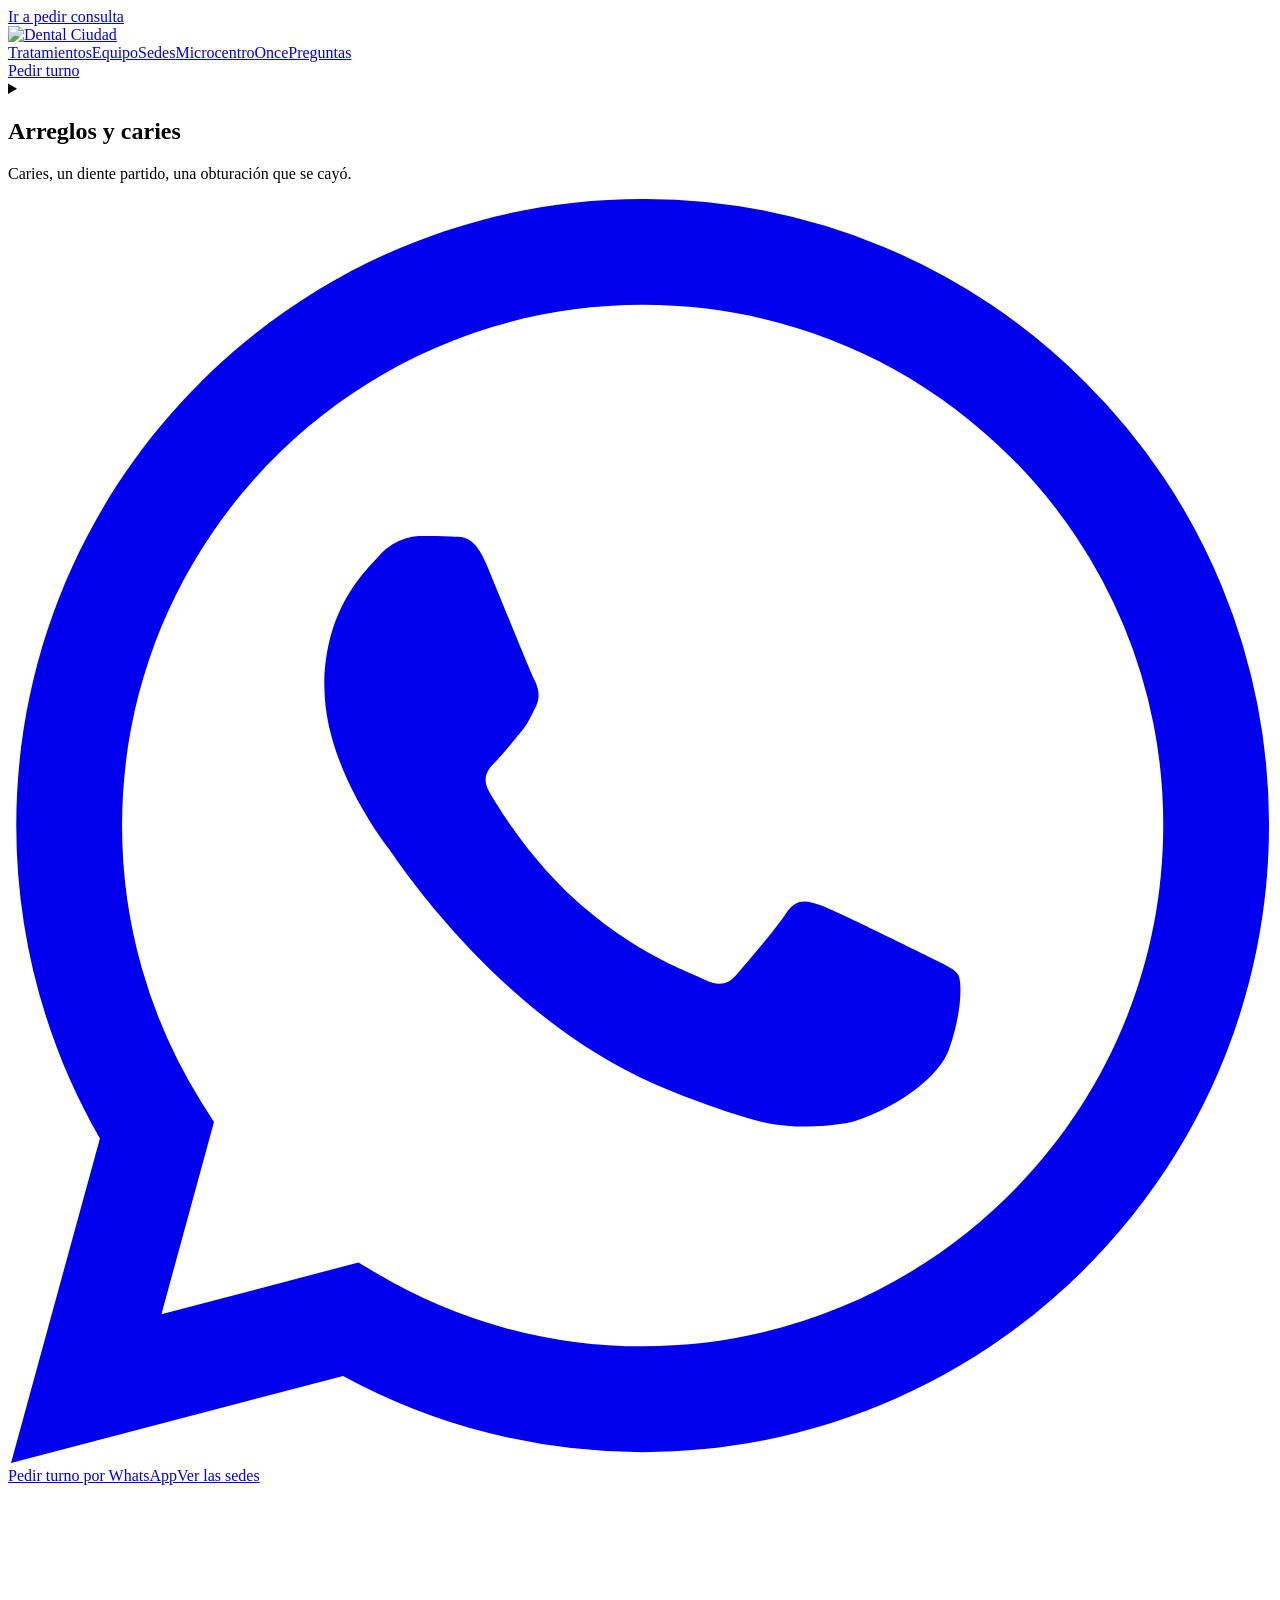
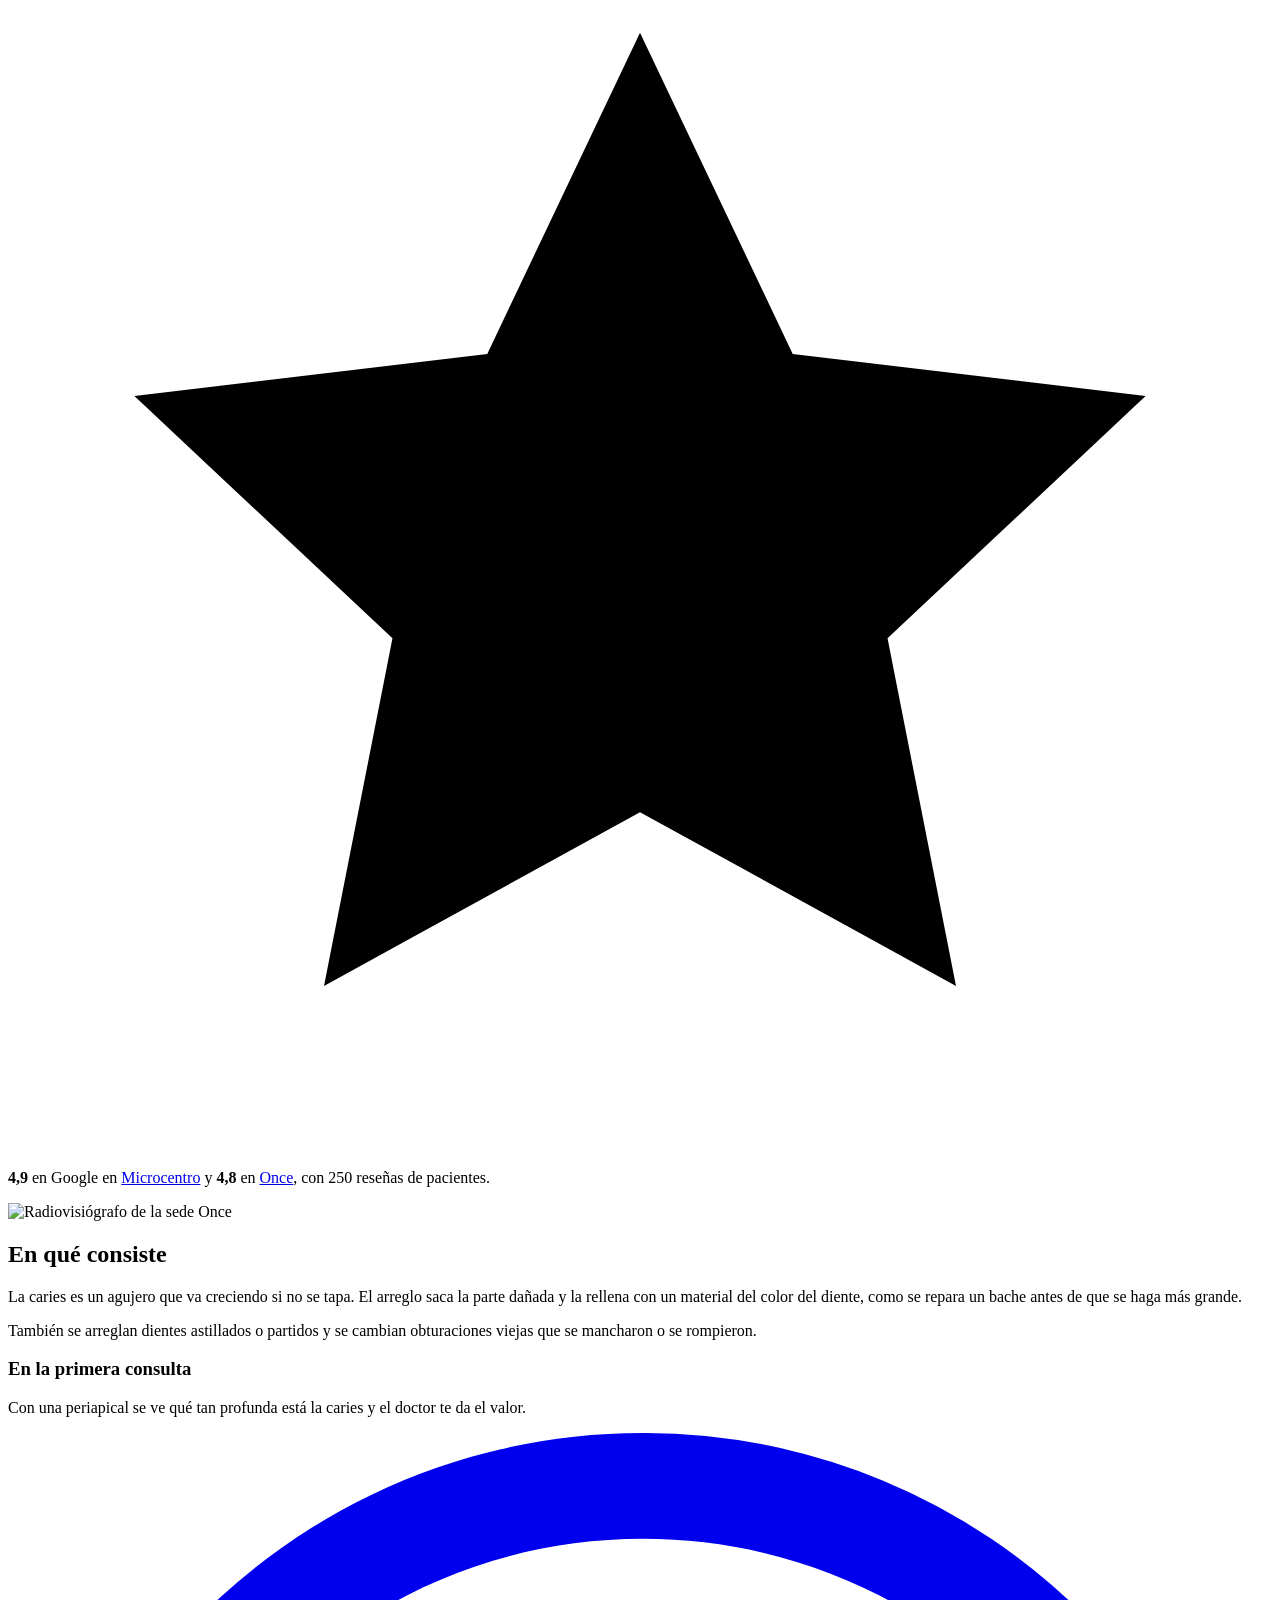
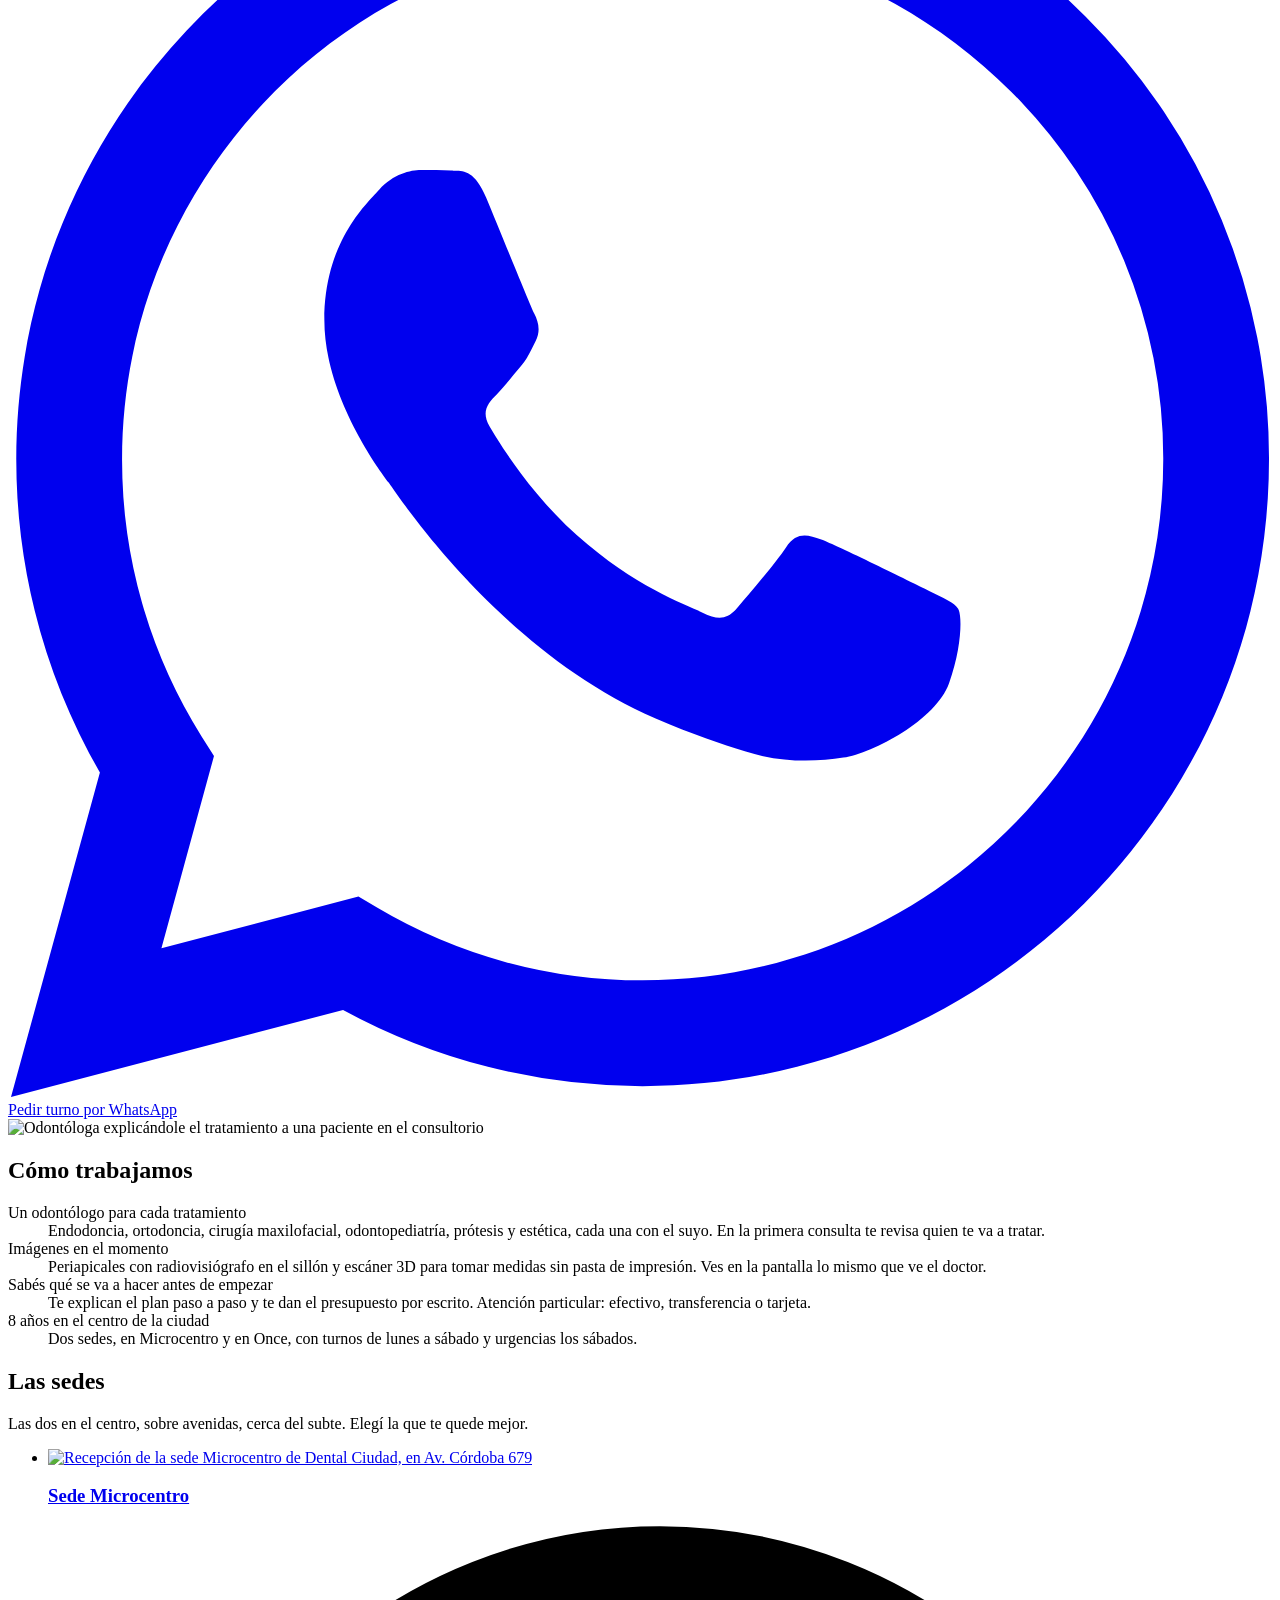
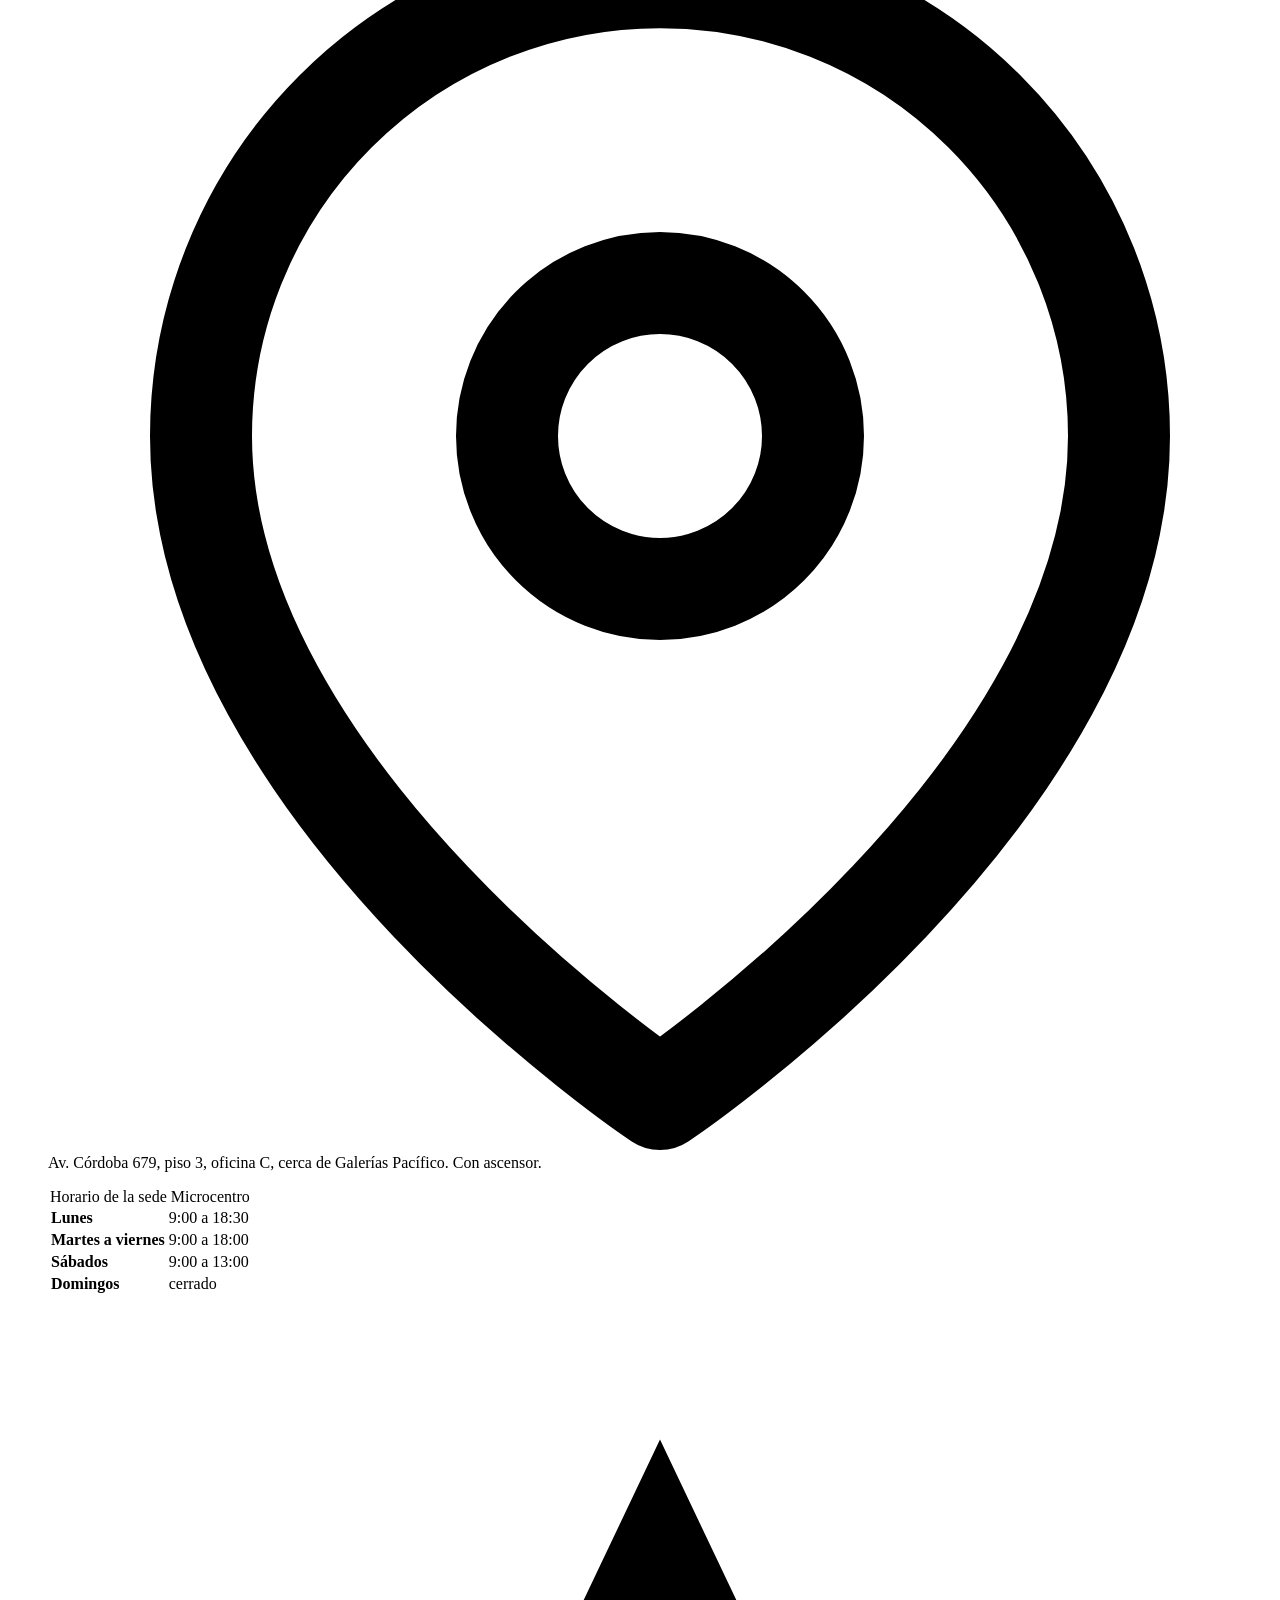
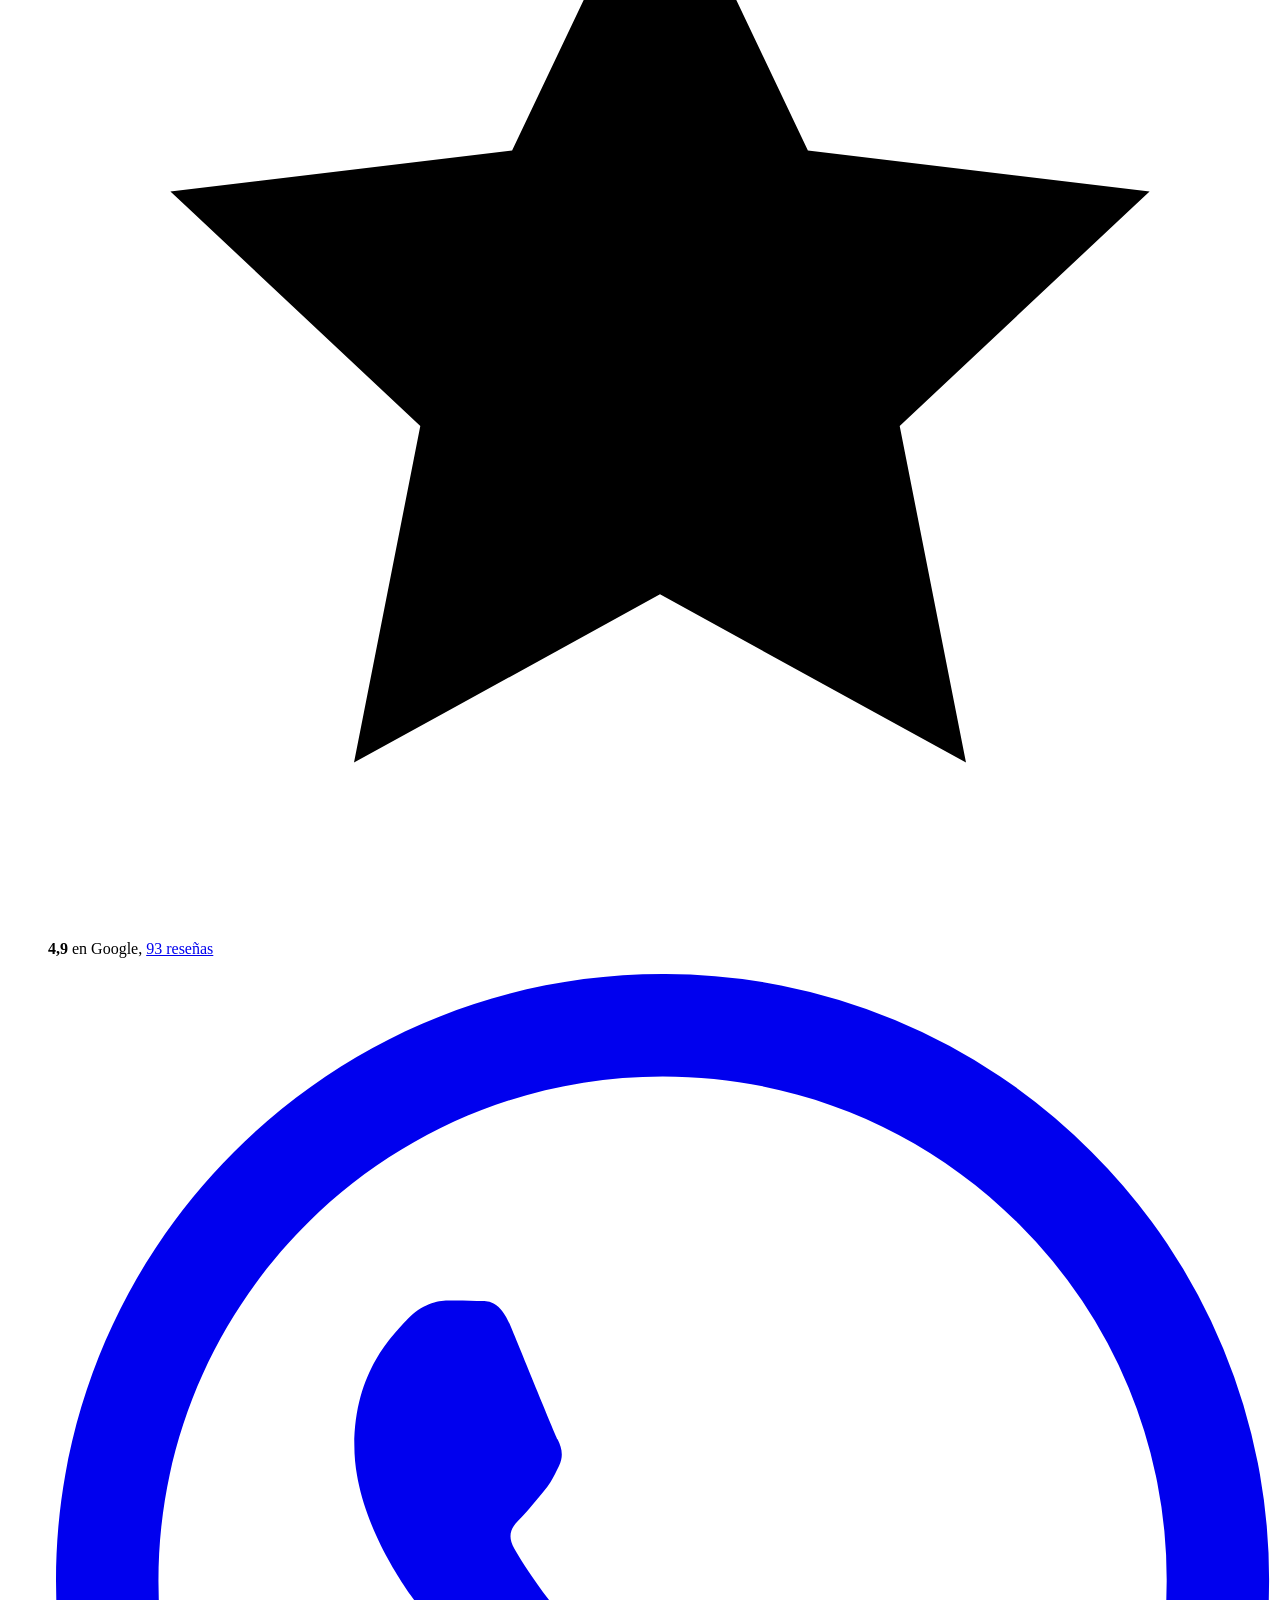
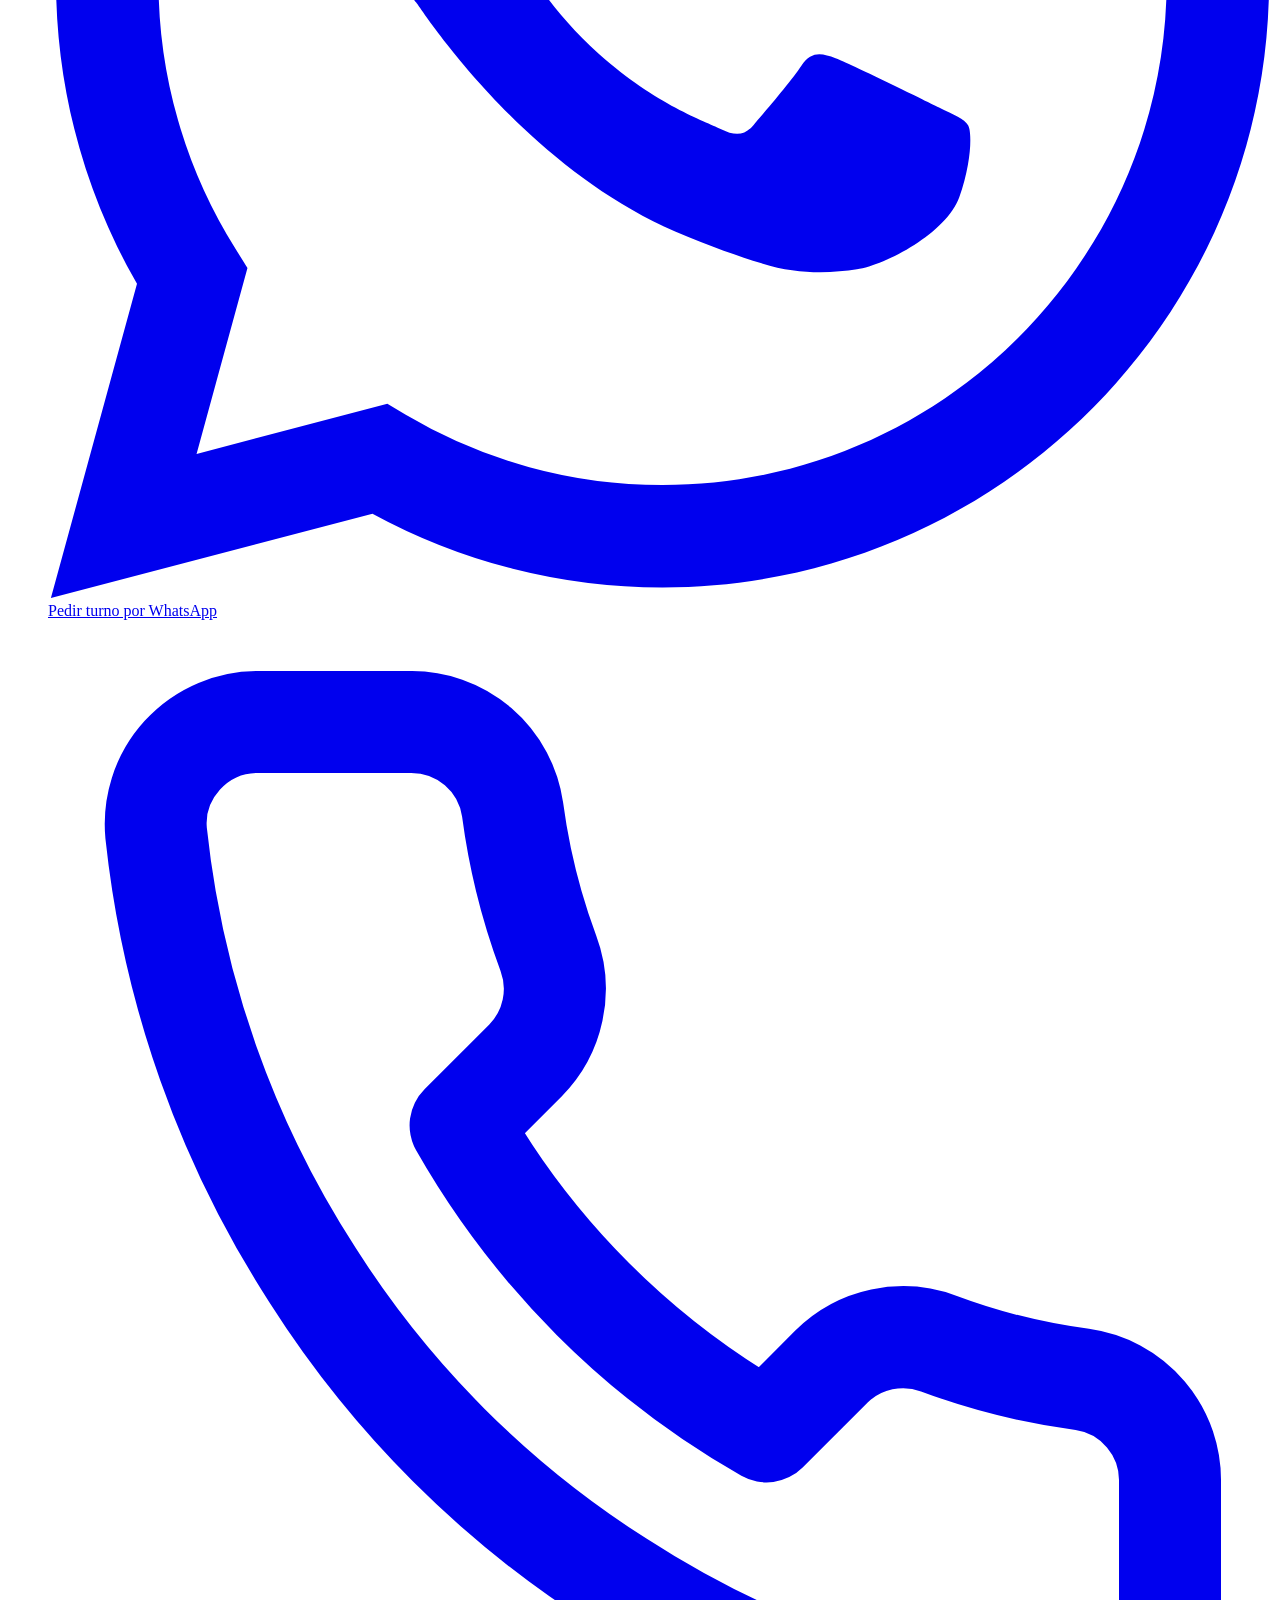
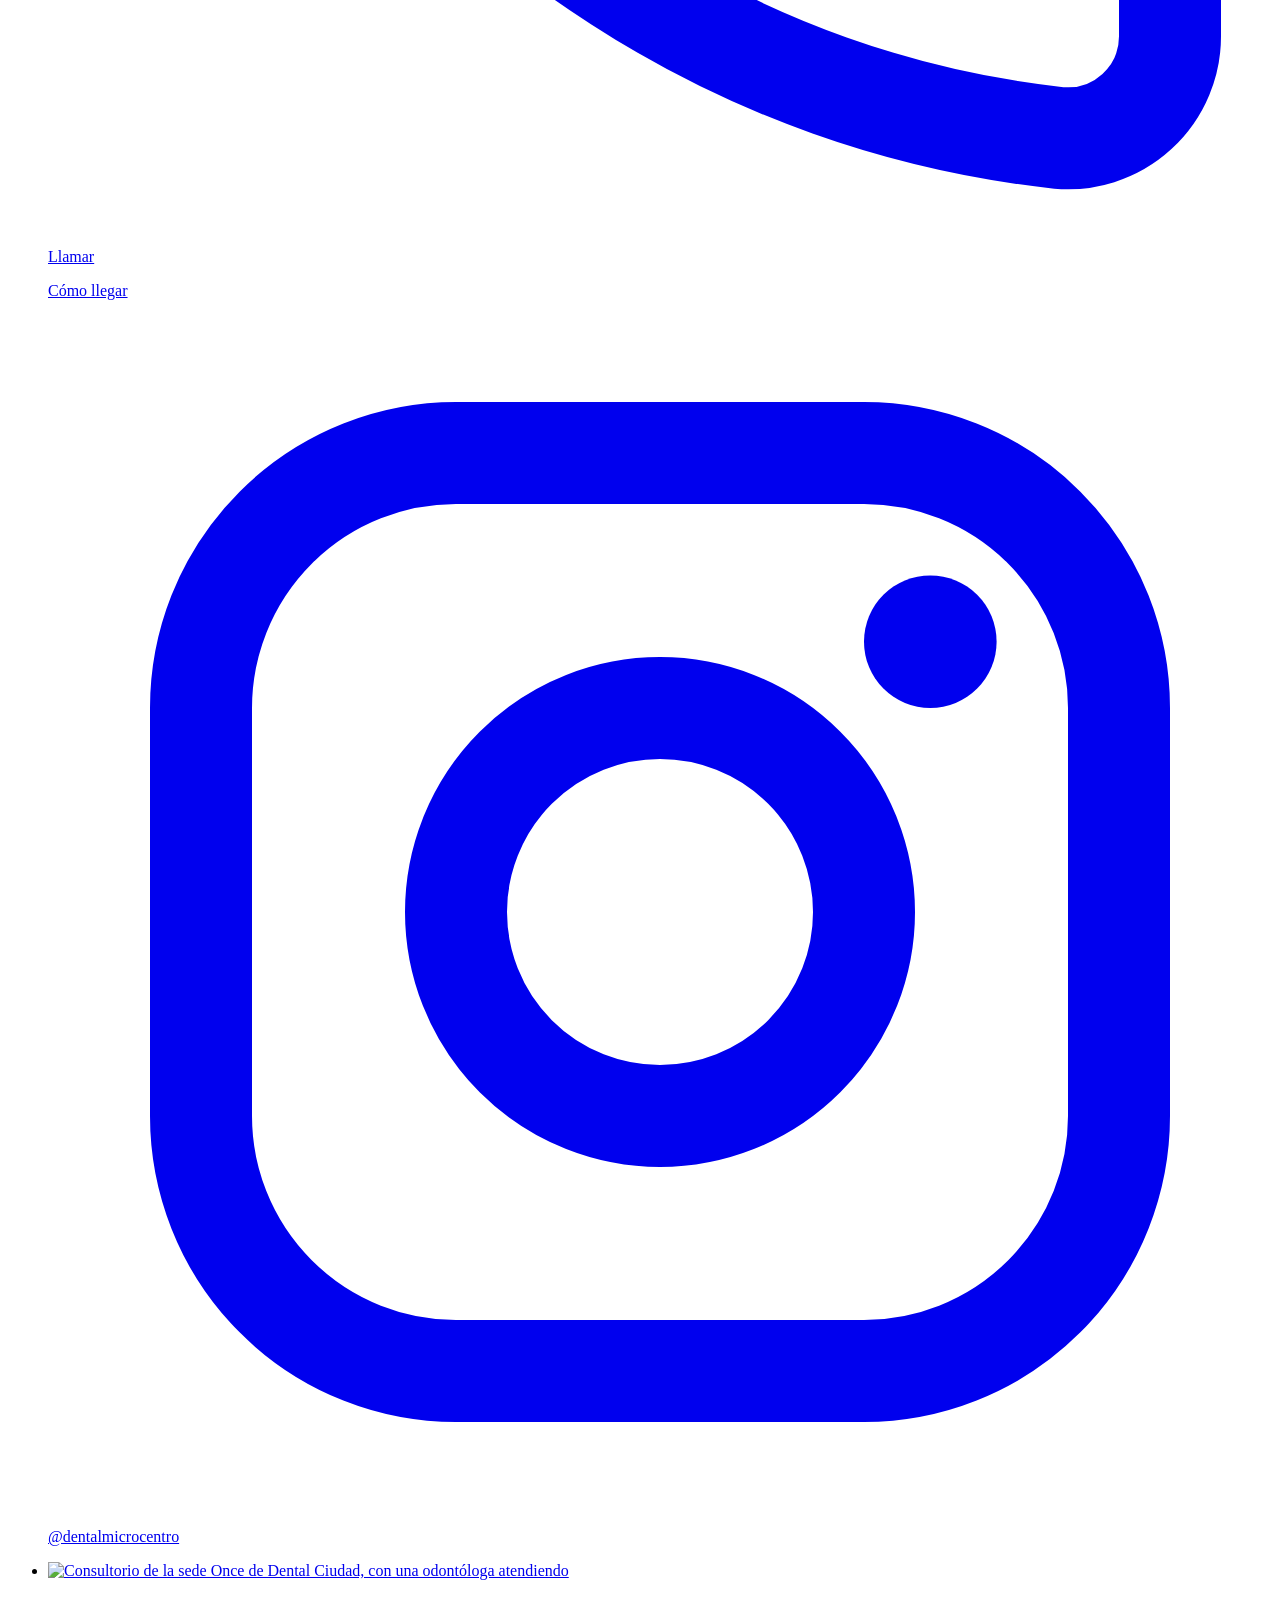
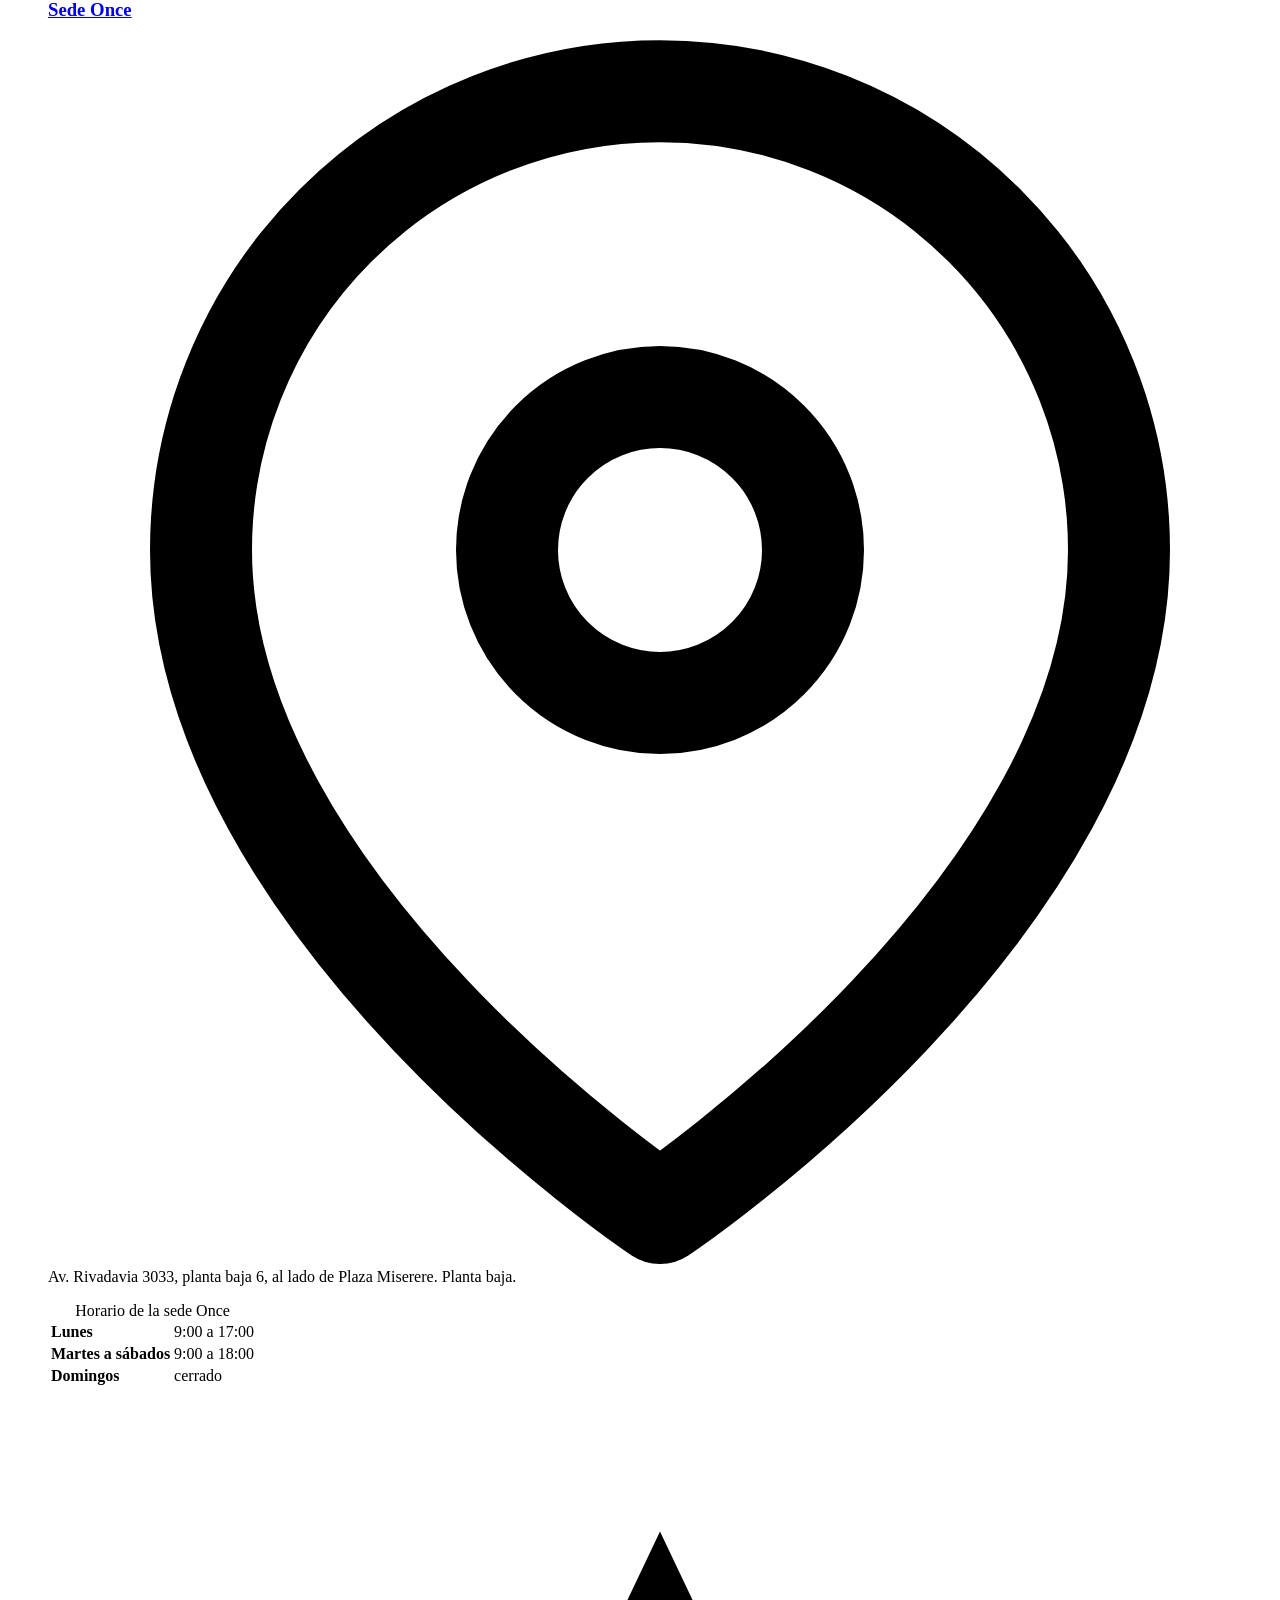
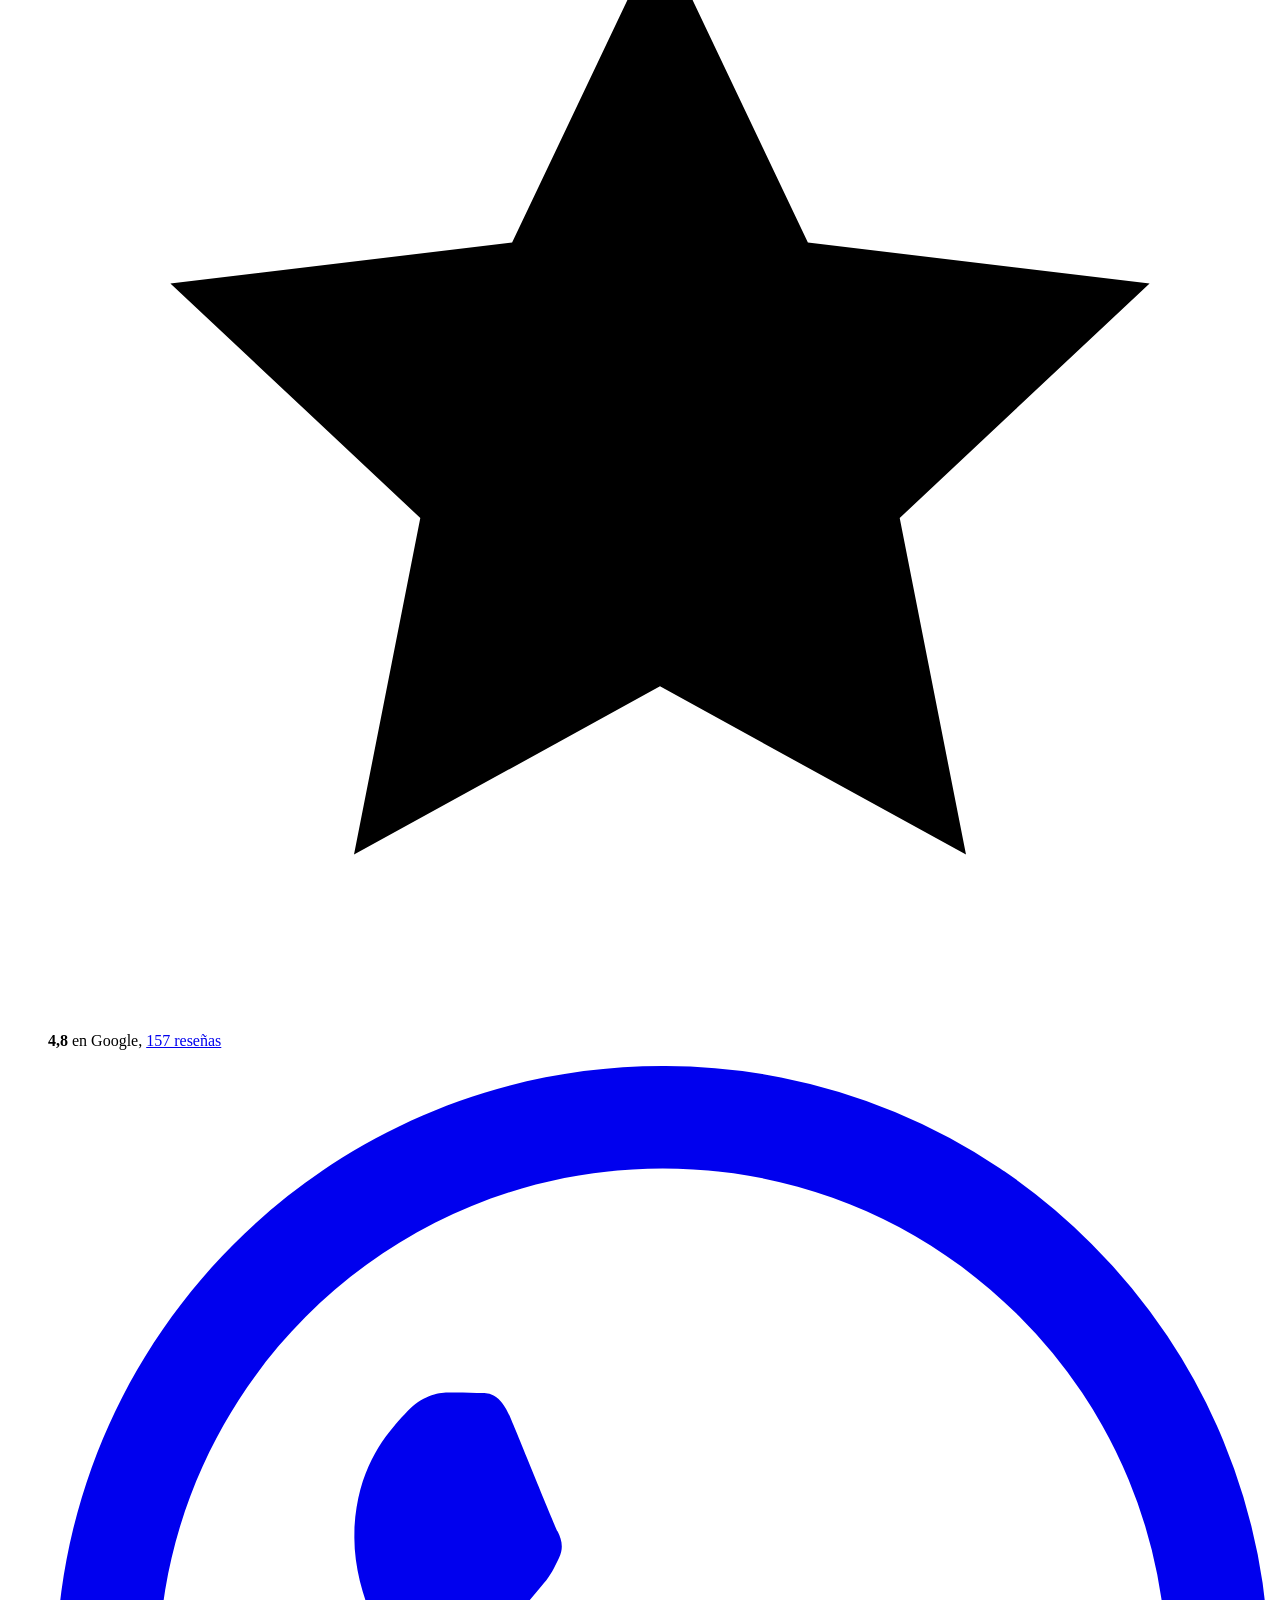
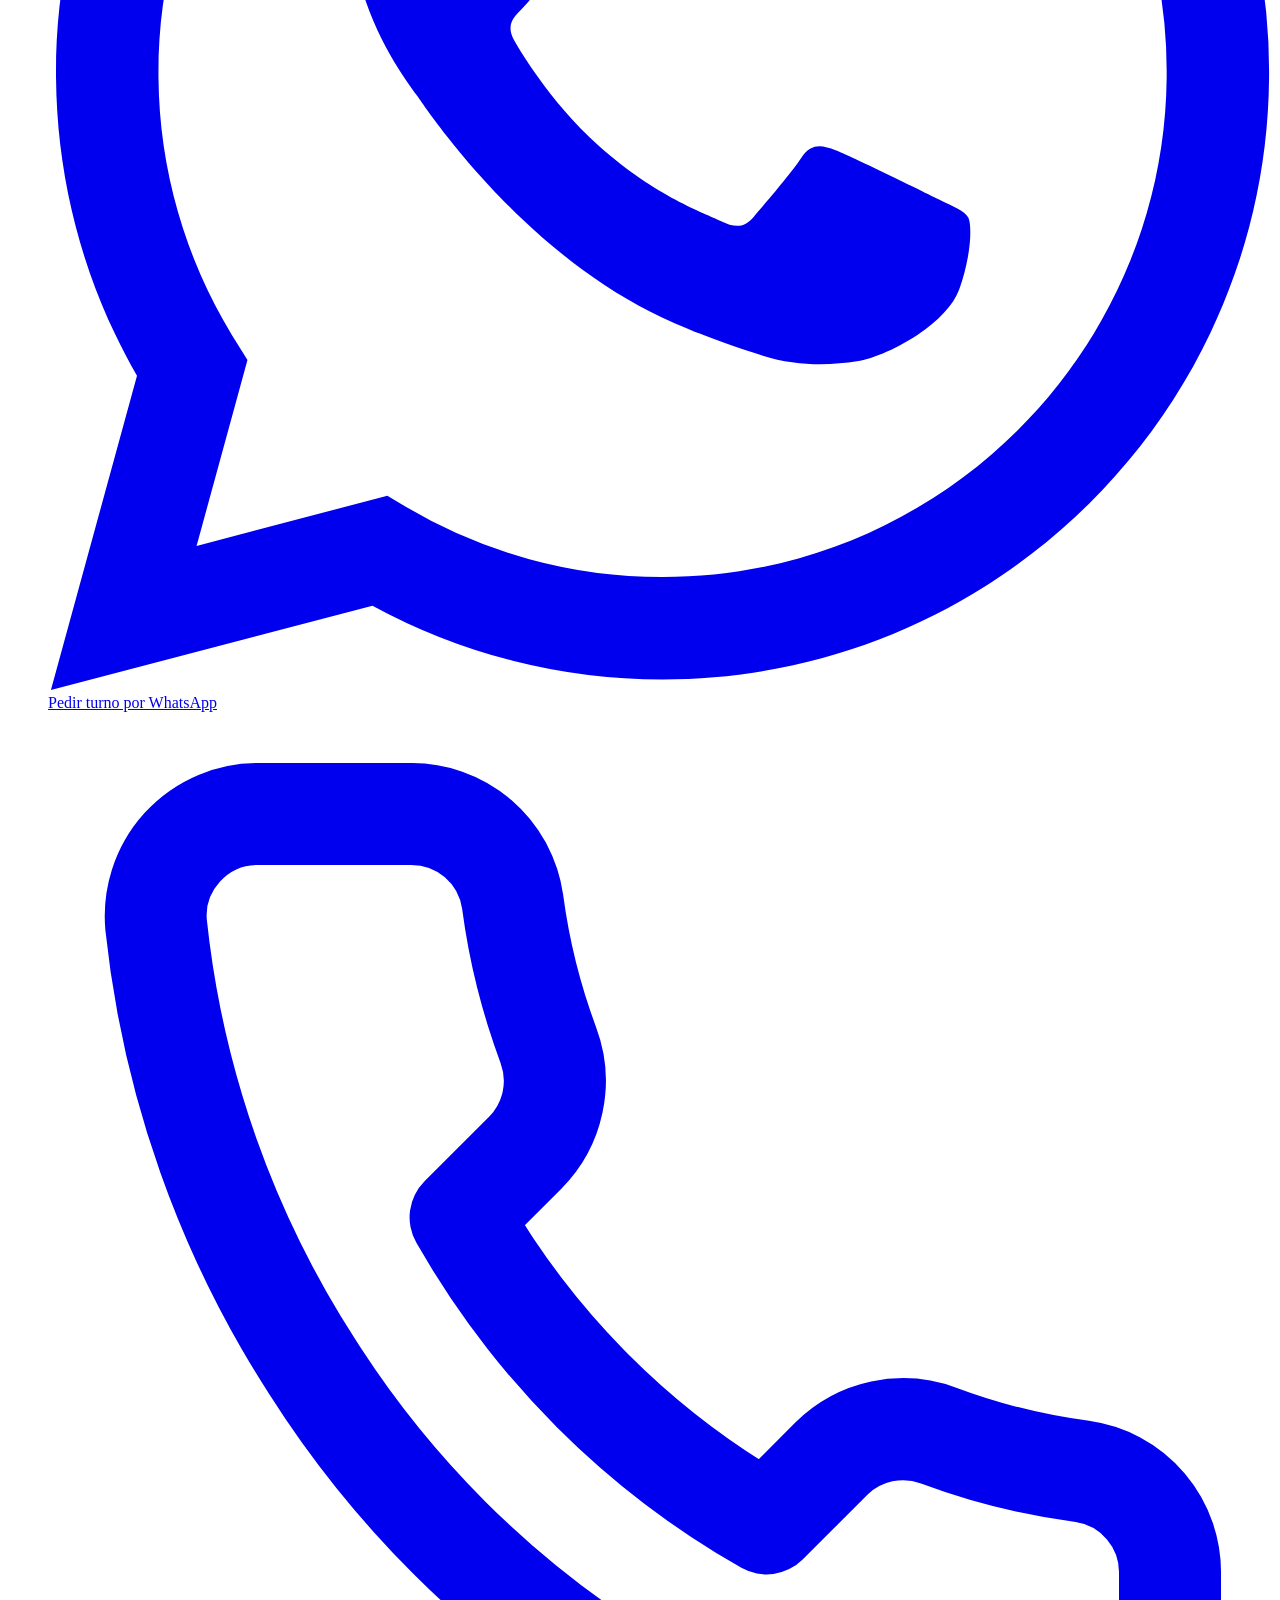
==== commit 6cf94882: "Todos los botones de WhatsApp pasan por el formulario Portada de cada sede, tarjetas de sede y pie: " ====
--- a/public/arreglos/index.html
+++ b/public/arreglos/index.html
@@ -75,7 +75,7 @@
 <table class="hours"><caption class="sr-only">Horario de la sede Microcentro</caption><tbody><tr><th scope="row">Lunes</th><td>9:00 a 18:30</td></tr><tr><th scope="row">Martes a viernes</th><td>9:00 a 18:00</td></tr><tr><th scope="row">Sábados</th><td>9:00 a 13:00</td></tr><tr><th scope="row">Domingos</th><td>cerrado</td></tr></tbody></table>
 <p class="rating rating-small"><svg class="star" viewBox="0 0 24 24" aria-hidden="true" focusable="false"><path fill="currentColor" d="M12 2.5l2.9 6.1 6.7.8-4.9 4.6 1.3 6.6L12 17.3l-6 3.3 1.3-6.6L2.4 9.4l6.7-.8z"/></svg><span><strong>4,9</strong> en Google, <a href="https://search.google.com/local/reviews?placeid=ChIJIZBFbgHLvJUR4VjFR-ApDE4" target="_blank" rel="noopener">93 reseñas</a></span></p>
 <div class="sede-ctas">
-<a class="btn glass lit" href="https://wa.me/5491124577716" target="_blank" rel="noopener"><svg class="ico" viewBox="0 0 24 24" aria-hidden="true" focusable="false"><path fill="currentColor" d="M17.472 14.382c-.297-.149-1.758-.867-2.03-.967-.273-.099-.471-.148-.67.15-.197.297-.767.966-.94 1.164-.173.199-.347.223-.644.075-.297-.15-1.255-.463-2.39-1.475-.883-.788-1.48-1.761-1.653-2.059-.173-.297-.018-.458.13-.606.134-.133.298-.347.446-.52.149-.174.198-.298.298-.497.099-.198.05-.371-.025-.52-.075-.149-.669-1.612-.916-2.207-.242-.579-.487-.5-.669-.51-.173-.008-.371-.01-.57-.01-.198 0-.52.074-.792.372-.272.297-1.04 1.016-1.04 2.479 0 1.462 1.065 2.875 1.213 3.074.149.198 2.096 3.2 5.077 4.487.709.306 1.262.489 1.694.625.712.227 1.36.195 1.871.118.571-.085 1.758-.719 2.006-1.413.248-.694.248-1.289.173-1.413-.074-.124-.272-.198-.57-.347m-5.421 7.403h-.004a9.87 9.87 0 0 1-5.031-1.378l-.361-.214-3.741.982.998-3.648-.235-.374a9.86 9.86 0 0 1-1.51-5.26c.001-5.45 4.436-9.884 9.888-9.884 2.64 0 5.122 1.03 6.988 2.898a9.825 9.825 0 0 1 2.893 6.994c-.003 5.45-4.437 9.884-9.885 9.884m8.413-18.297A11.815 11.815 0 0 0 12.05 0C5.495 0 .16 5.335.157 11.892c0 2.096.547 4.142 1.588 5.945L.057 24l6.305-1.654a11.882 11.882 0 0 0 5.683 1.448h.005c6.554 0 11.89-5.335 11.893-11.893a11.821 11.821 0 0 0-3.48-8.413Z"/></svg><span>WhatsApp 11 2457-7716</span></a>
+<a class="btn glass lit" href="/microcentro/#turno"><svg class="ico" viewBox="0 0 24 24" aria-hidden="true" focusable="false"><path fill="currentColor" d="M17.472 14.382c-.297-.149-1.758-.867-2.03-.967-.273-.099-.471-.148-.67.15-.197.297-.767.966-.94 1.164-.173.199-.347.223-.644.075-.297-.15-1.255-.463-2.39-1.475-.883-.788-1.48-1.761-1.653-2.059-.173-.297-.018-.458.13-.606.134-.133.298-.347.446-.52.149-.174.198-.298.298-.497.099-.198.05-.371-.025-.52-.075-.149-.669-1.612-.916-2.207-.242-.579-.487-.5-.669-.51-.173-.008-.371-.01-.57-.01-.198 0-.52.074-.792.372-.272.297-1.04 1.016-1.04 2.479 0 1.462 1.065 2.875 1.213 3.074.149.198 2.096 3.2 5.077 4.487.709.306 1.262.489 1.694.625.712.227 1.36.195 1.871.118.571-.085 1.758-.719 2.006-1.413.248-.694.248-1.289.173-1.413-.074-.124-.272-.198-.57-.347m-5.421 7.403h-.004a9.87 9.87 0 0 1-5.031-1.378l-.361-.214-3.741.982.998-3.648-.235-.374a9.86 9.86 0 0 1-1.51-5.26c.001-5.45 4.436-9.884 9.888-9.884 2.64 0 5.122 1.03 6.988 2.898a9.825 9.825 0 0 1 2.893 6.994c-.003 5.45-4.437 9.884-9.885 9.884m8.413-18.297A11.815 11.815 0 0 0 12.05 0C5.495 0 .16 5.335.157 11.892c0 2.096.547 4.142 1.588 5.945L.057 24l6.305-1.654a11.882 11.882 0 0 0 5.683 1.448h.005c6.554 0 11.89-5.335 11.893-11.893a11.821 11.821 0 0 0-3.48-8.413Z"/></svg><span>Pedir turno por WhatsApp</span></a>
 <a class="btn glass" href="tel:+541124577716" data-llamar="microcentro"><svg class="ico" viewBox="0 0 24 24" aria-hidden="true" focusable="false"><path fill="none" stroke="currentColor" stroke-width="2" stroke-linecap="round" stroke-linejoin="round" d="M22 16.92v3a2 2 0 0 1-2.18 2 19.79 19.79 0 0 1-8.63-3.07 19.5 19.5 0 0 1-6-6 19.79 19.79 0 0 1-3.07-8.67A2 2 0 0 1 4.11 2h3a2 2 0 0 1 2 1.72c.127.96.361 1.903.7 2.81a2 2 0 0 1-.45 2.11L8.09 9.91a16 16 0 0 0 6 6l1.27-1.27a2 2 0 0 1 2.11-.45c.907.339 1.85.573 2.81.7A2 2 0 0 1 22 16.92z"/></svg><span>Llamar</span></a>
 </div>
 <p class="sede-links"><a class="textlink" href="https://www.google.com/maps/search/?api=1&amp;query=Dental%20Ciudad%20Microcentro&amp;query_place_id=ChIJIZBFbgHLvJUR4VjFR-ApDE4" target="_blank" rel="noopener">Cómo llegar</a><a class="textlink ig" href="https://www.instagram.com/dentalmicrocentro/" target="_blank" rel="noopener"><svg class="ico" viewBox="0 0 24 24" aria-hidden="true" focusable="false"><rect x="3" y="3" width="18" height="18" rx="5" fill="none" stroke="currentColor" stroke-width="2"/><circle cx="12" cy="12" r="4" fill="none" stroke="currentColor" stroke-width="2"/><circle cx="17.3" cy="6.7" r="1.3" fill="currentColor"/></svg>@dentalmicrocentro</a></p>
@@ -88,7 +88,7 @@
 <table class="hours"><caption class="sr-only">Horario de la sede Once</caption><tbody><tr><th scope="row">Lunes</th><td>9:00 a 17:00</td></tr><tr><th scope="row">Martes a sábados</th><td>9:00 a 18:00</td></tr><tr><th scope="row">Domingos</th><td>cerrado</td></tr></tbody></table>
 <p class="rating rating-small"><svg class="star" viewBox="0 0 24 24" aria-hidden="true" focusable="false"><path fill="currentColor" d="M12 2.5l2.9 6.1 6.7.8-4.9 4.6 1.3 6.6L12 17.3l-6 3.3 1.3-6.6L2.4 9.4l6.7-.8z"/></svg><span><strong>4,8</strong> en Google, <a href="https://search.google.com/local/reviews?placeid=ChIJ1xIPwEvLvJURMba3r37Xgmo" target="_blank" rel="noopener">157 reseñas</a></span></p>
 <div class="sede-ctas">
-<a class="btn glass lit" href="https://wa.me/5491161460061" target="_blank" rel="noopener"><svg class="ico" viewBox="0 0 24 24" aria-hidden="true" focusable="false"><path fill="currentColor" d="M17.472 14.382c-.297-.149-1.758-.867-2.03-.967-.273-.099-.471-.148-.67.15-.197.297-.767.966-.94 1.164-.173.199-.347.223-.644.075-.297-.15-1.255-.463-2.39-1.475-.883-.788-1.48-1.761-1.653-2.059-.173-.297-.018-.458.13-.606.134-.133.298-.347.446-.52.149-.174.198-.298.298-.497.099-.198.05-.371-.025-.52-.075-.149-.669-1.612-.916-2.207-.242-.579-.487-.5-.669-.51-.173-.008-.371-.01-.57-.01-.198 0-.52.074-.792.372-.272.297-1.04 1.016-1.04 2.479 0 1.462 1.065 2.875 1.213 3.074.149.198 2.096 3.2 5.077 4.487.709.306 1.262.489 1.694.625.712.227 1.36.195 1.871.118.571-.085 1.758-.719 2.006-1.413.248-.694.248-1.289.173-1.413-.074-.124-.272-.198-.57-.347m-5.421 7.403h-.004a9.87 9.87 0 0 1-5.031-1.378l-.361-.214-3.741.982.998-3.648-.235-.374a9.86 9.86 0 0 1-1.51-5.26c.001-5.45 4.436-9.884 9.888-9.884 2.64 0 5.122 1.03 6.988 2.898a9.825 9.825 0 0 1 2.893 6.994c-.003 5.45-4.437 9.884-9.885 9.884m8.413-18.297A11.815 11.815 0 0 0 12.05 0C5.495 0 .16 5.335.157 11.892c0 2.096.547 4.142 1.588 5.945L.057 24l6.305-1.654a11.882 11.882 0 0 0 5.683 1.448h.005c6.554 0 11.89-5.335 11.893-11.893a11.821 11.821 0 0 0-3.48-8.413Z"/></svg><span>WhatsApp 11 6146-0061</span></a>
+<a class="btn glass lit" href="/once/#turno"><svg class="ico" viewBox="0 0 24 24" aria-hidden="true" focusable="false"><path fill="currentColor" d="M17.472 14.382c-.297-.149-1.758-.867-2.03-.967-.273-.099-.471-.148-.67.15-.197.297-.767.966-.94 1.164-.173.199-.347.223-.644.075-.297-.15-1.255-.463-2.39-1.475-.883-.788-1.48-1.761-1.653-2.059-.173-.297-.018-.458.13-.606.134-.133.298-.347.446-.52.149-.174.198-.298.298-.497.099-.198.05-.371-.025-.52-.075-.149-.669-1.612-.916-2.207-.242-.579-.487-.5-.669-.51-.173-.008-.371-.01-.57-.01-.198 0-.52.074-.792.372-.272.297-1.04 1.016-1.04 2.479 0 1.462 1.065 2.875 1.213 3.074.149.198 2.096 3.2 5.077 4.487.709.306 1.262.489 1.694.625.712.227 1.36.195 1.871.118.571-.085 1.758-.719 2.006-1.413.248-.694.248-1.289.173-1.413-.074-.124-.272-.198-.57-.347m-5.421 7.403h-.004a9.87 9.87 0 0 1-5.031-1.378l-.361-.214-3.741.982.998-3.648-.235-.374a9.86 9.86 0 0 1-1.51-5.26c.001-5.45 4.436-9.884 9.888-9.884 2.64 0 5.122 1.03 6.988 2.898a9.825 9.825 0 0 1 2.893 6.994c-.003 5.45-4.437 9.884-9.885 9.884m8.413-18.297A11.815 11.815 0 0 0 12.05 0C5.495 0 .16 5.335.157 11.892c0 2.096.547 4.142 1.588 5.945L.057 24l6.305-1.654a11.882 11.882 0 0 0 5.683 1.448h.005c6.554 0 11.89-5.335 11.893-11.893a11.821 11.821 0 0 0-3.48-8.413Z"/></svg><span>Pedir turno por WhatsApp</span></a>
 <a class="btn glass" href="tel:+541161460061" data-llamar="once"><svg class="ico" viewBox="0 0 24 24" aria-hidden="true" focusable="false"><path fill="none" stroke="currentColor" stroke-width="2" stroke-linecap="round" stroke-linejoin="round" d="M22 16.92v3a2 2 0 0 1-2.18 2 19.79 19.79 0 0 1-8.63-3.07 19.5 19.5 0 0 1-6-6 19.79 19.79 0 0 1-3.07-8.67A2 2 0 0 1 4.11 2h3a2 2 0 0 1 2 1.72c.127.96.361 1.903.7 2.81a2 2 0 0 1-.45 2.11L8.09 9.91a16 16 0 0 0 6 6l1.27-1.27a2 2 0 0 1 2.11-.45c.907.339 1.85.573 2.81.7A2 2 0 0 1 22 16.92z"/></svg><span>Llamar</span></a>
 </div>
 <p class="sede-links"><a class="textlink" href="https://www.google.com/maps/search/?api=1&amp;query=Dental%20Ciudad%20Once&amp;query_place_id=ChIJ1xIPwEvLvJURMba3r37Xgmo" target="_blank" rel="noopener">Cómo llegar</a><a class="textlink ig" href="https://www.instagram.com/dentalciudad1/" target="_blank" rel="noopener"><svg class="ico" viewBox="0 0 24 24" aria-hidden="true" focusable="false"><rect x="3" y="3" width="18" height="18" rx="5" fill="none" stroke="currentColor" stroke-width="2"/><circle cx="12" cy="12" r="4" fill="none" stroke="currentColor" stroke-width="2"/><circle cx="17.3" cy="6.7" r="1.3" fill="currentColor"/></svg>@dentalciudad1</a></p>
@@ -120,12 +120,12 @@
 <div class="foot-brand"><img src="/assets/logo-blanco.07f2ac60.webp" alt="Dental Ciudad" width="260" height="65" loading="lazy" decoding="async">
 <p>Clínica odontológica en Microcentro y Once, Ciudad de Buenos Aires. Atención particular, de lunes a sábado.</p>
 <p class="foot-ig">Instagram: <a href="https://www.instagram.com/dentalciudad/" target="_blank" rel="noopener">@dentalciudad</a> · <a href="https://www.instagram.com/dentalciudad1/" target="_blank" rel="noopener">@dentalciudad1</a> · <a href="https://www.instagram.com/dentalmicrocentro/" target="_blank" rel="noopener">@dentalmicrocentro</a></p></div>
-<div class="foot-col"><h3><a href="/microcentro/">Sede Microcentro</a></h3><p>Av. Córdoba 679, piso 3, oficina C<br>Cerca de Galerías Pacífico</p><p>Lunes: 9:00 a 18:30<br>Martes a viernes: 9:00 a 18:00<br>Sábados: 9:00 a 13:00</p><p><a href="https://wa.me/5491124577716" target="_blank" rel="noopener">WhatsApp 11 2457-7716</a></p></div><div class="foot-col"><h3><a href="/once/">Sede Once</a></h3><p>Av. Rivadavia 3033, planta baja 6<br>Al lado de Plaza Miserere</p><p>Lunes: 9:00 a 17:00<br>Martes a sábados: 9:00 a 18:00</p><p><a href="https://wa.me/5491161460061" target="_blank" rel="noopener">WhatsApp 11 6146-0061</a></p></div>
+<div class="foot-col"><h3><a href="/microcentro/">Sede Microcentro</a></h3><p>Av. Córdoba 679, piso 3, oficina C<br>Cerca de Galerías Pacífico</p><p>Lunes: 9:00 a 18:30<br>Martes a viernes: 9:00 a 18:00<br>Sábados: 9:00 a 13:00</p><p><a href="/microcentro/#turno">Pedir turno por WhatsApp</a></p></div><div class="foot-col"><h3><a href="/once/">Sede Once</a></h3><p>Av. Rivadavia 3033, planta baja 6<br>Al lado de Plaza Miserere</p><p>Lunes: 9:00 a 17:00<br>Martes a sábados: 9:00 a 18:00</p><p><a href="/once/#turno">Pedir turno por WhatsApp</a></p></div>
 <div class="foot-col foot-links"><h3>Tratamientos</h3><a href="/implantes/">Implantes dentales</a><a href="/protesis/">Prótesis dentales</a><a href="/carillas/">Carillas y diseño de sonrisa</a><a href="/ortodoncia/">Ortodoncia</a><a href="/conducto/">Tratamiento de conducto</a><a href="/arreglos/">Arreglos y caries</a><a href="/limpieza/">Limpieza y control</a><a href="/urgencias/">Dolor de muela o urgencia</a><a href="/ninos/">Dentista para chicos</a></div>
 </div>
-<div class="wrap foot-legal"><a href="/privacidad/">Privacidad</a><button type="button" class="linkbtn" data-cookie-settings>Cookies</button><span>Actualizado el 25/10/2026</span></div>
+<div class="wrap foot-legal"><a href="/privacidad/">Privacidad</a><button type="button" class="linkbtn" data-cookie-settings>Cookies</button><span>Actualizado el 31/10/2026</span></div>
 </footer>
 <div class="sticky" id="sticky"><a class="btn glass lit" href="#turno"><svg class="ico" viewBox="0 0 24 24" aria-hidden="true" focusable="false"><path fill="currentColor" d="M17.472 14.382c-.297-.149-1.758-.867-2.03-.967-.273-.099-.471-.148-.67.15-.197.297-.767.966-.94 1.164-.173.199-.347.223-.644.075-.297-.15-1.255-.463-2.39-1.475-.883-.788-1.48-1.761-1.653-2.059-.173-.297-.018-.458.13-.606.134-.133.298-.347.446-.52.149-.174.198-.298.298-.497.099-.198.05-.371-.025-.52-.075-.149-.669-1.612-.916-2.207-.242-.579-.487-.5-.669-.51-.173-.008-.371-.01-.57-.01-.198 0-.52.074-.792.372-.272.297-1.04 1.016-1.04 2.479 0 1.462 1.065 2.875 1.213 3.074.149.198 2.096 3.2 5.077 4.487.709.306 1.262.489 1.694.625.712.227 1.36.195 1.871.118.571-.085 1.758-.719 2.006-1.413.248-.694.248-1.289.173-1.413-.074-.124-.272-.198-.57-.347m-5.421 7.403h-.004a9.87 9.87 0 0 1-5.031-1.378l-.361-.214-3.741.982.998-3.648-.235-.374a9.86 9.86 0 0 1-1.51-5.26c.001-5.45 4.436-9.884 9.888-9.884 2.64 0 5.122 1.03 6.988 2.898a9.825 9.825 0 0 1 2.893 6.994c-.003 5.45-4.437 9.884-9.885 9.884m8.413-18.297A11.815 11.815 0 0 0 12.05 0C5.495 0 .16 5.335.157 11.892c0 2.096.547 4.142 1.588 5.945L.057 24l6.305-1.654a11.882 11.882 0 0 0 5.683 1.448h.005c6.554 0 11.89-5.335 11.893-11.893a11.821 11.821 0 0 0-3.48-8.413Z"/></svg><span>Pedir turno</span></a></div>
 <script type="application/json" id="dc-data">{"landing": "", "sedes": {"microcentro": {"nombre": "Microcentro", "wa": "5491124577716"}, "once": {"nombre": "Once", "wa": "5491161460061"}}, "motivos": {"consulta": {"label": "Consulta", "valor": 3}, "implantes": {"label": "Implantes", "valor": 10}, "protesis": {"label": "Prótesis", "valor": 8}, "carillas": {"label": "Carillas", "valor": 8}, "ortodoncia": {"label": "Ortodoncia", "valor": 6}, "conducto": {"label": "Conducto", "valor": 4}, "arreglo": {"label": "Arreglo", "valor": 2}, "urgencia": {"label": "Urgencia", "valor": 3}, "limpieza": {"label": "Limpieza", "valor": 1}, "ninos": {"label": "Niños", "valor": 3}}, "pagos": {"particular": "Particular (efectivo, transferencia o tarjeta)", "obra": "Con obra social o prepaga"}}</script>
-<script src="/assets/site.5646d2d4.js" defer></script>
+<script src="/assets/site.e42d2195.js" defer></script>
 </body></html>
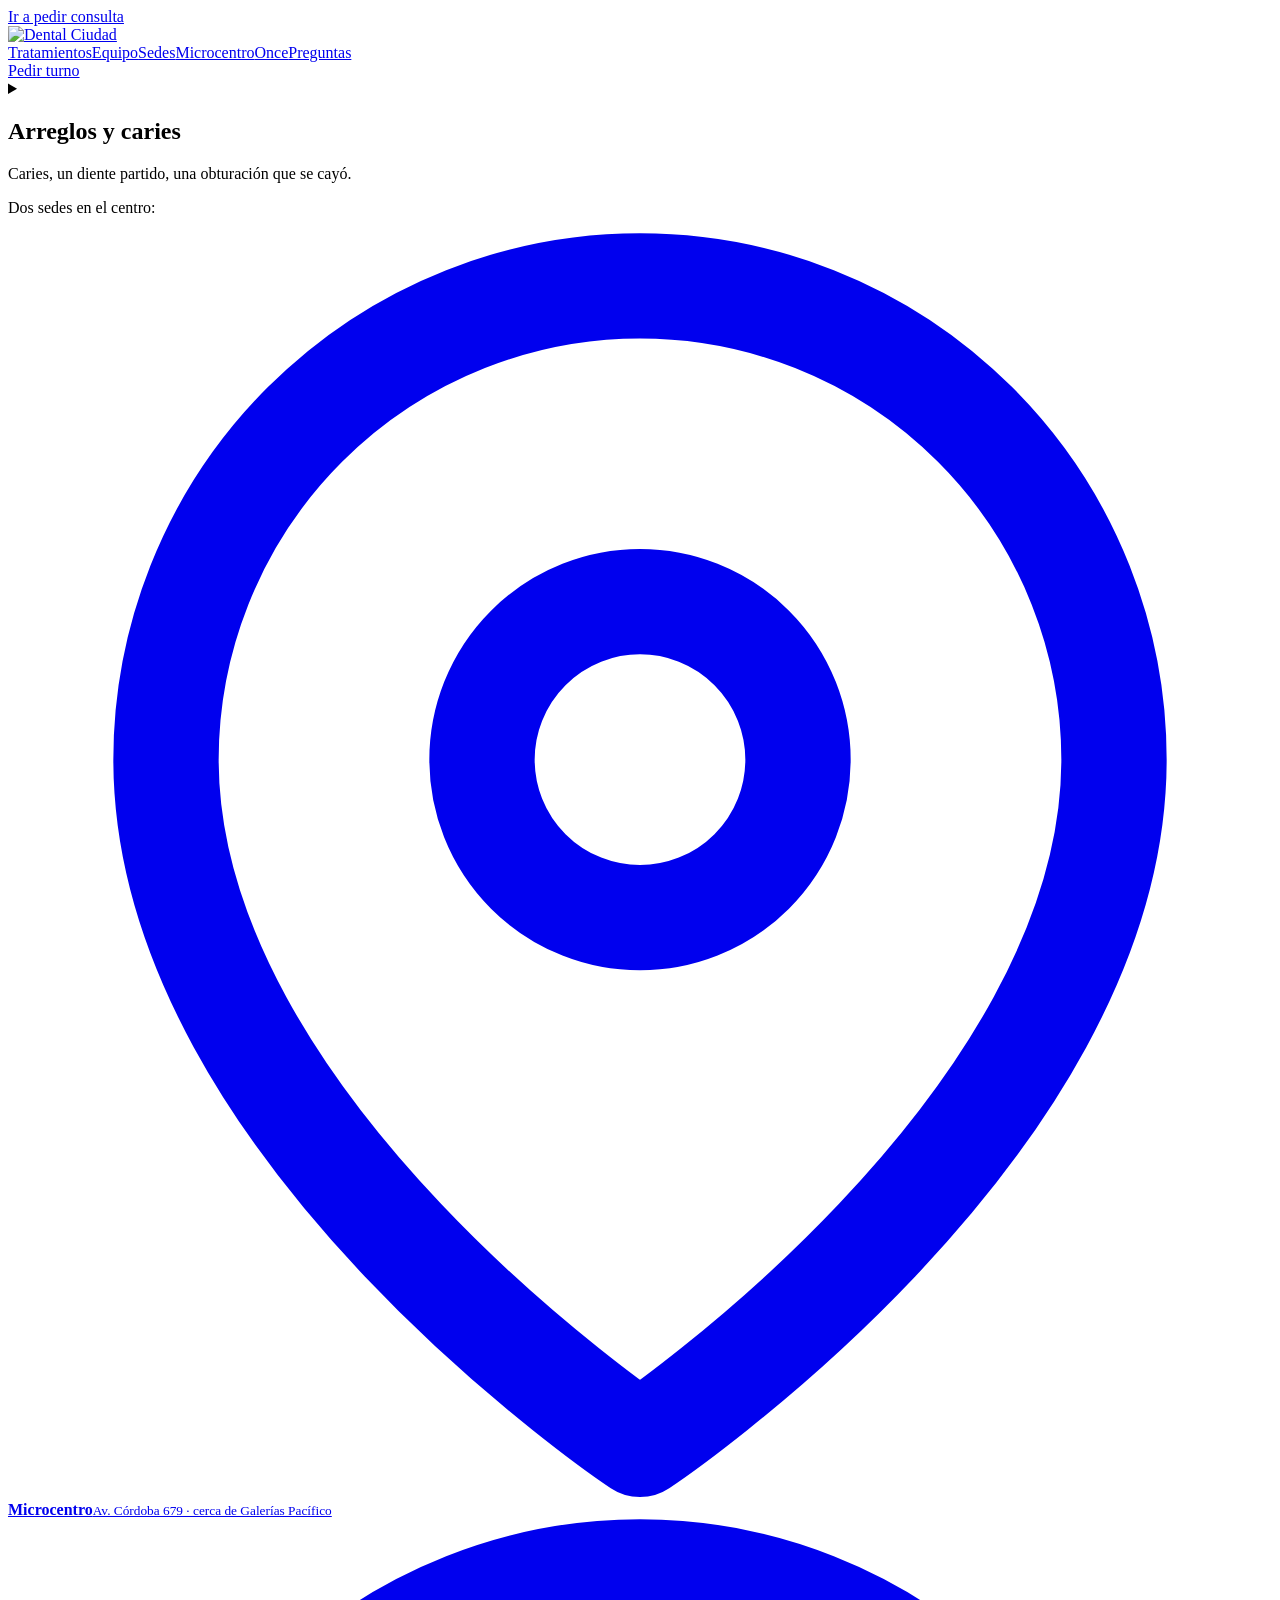
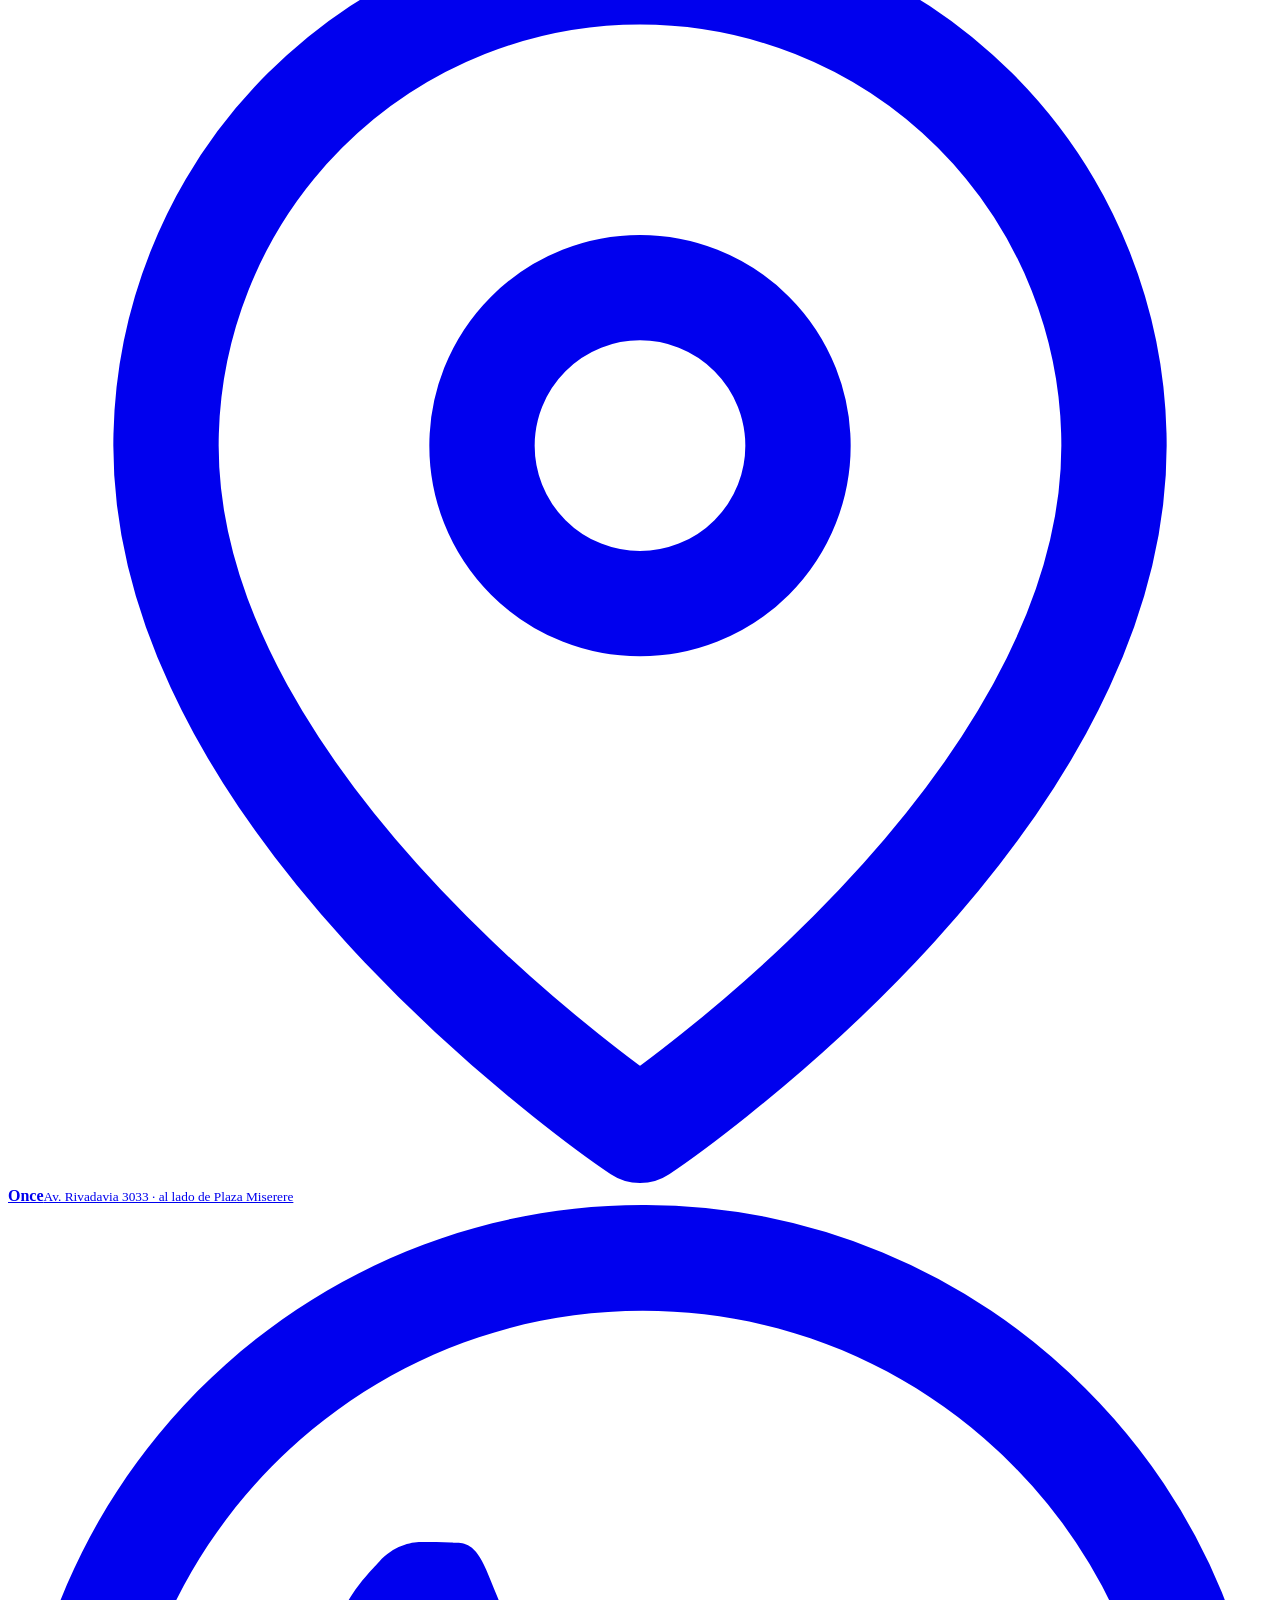
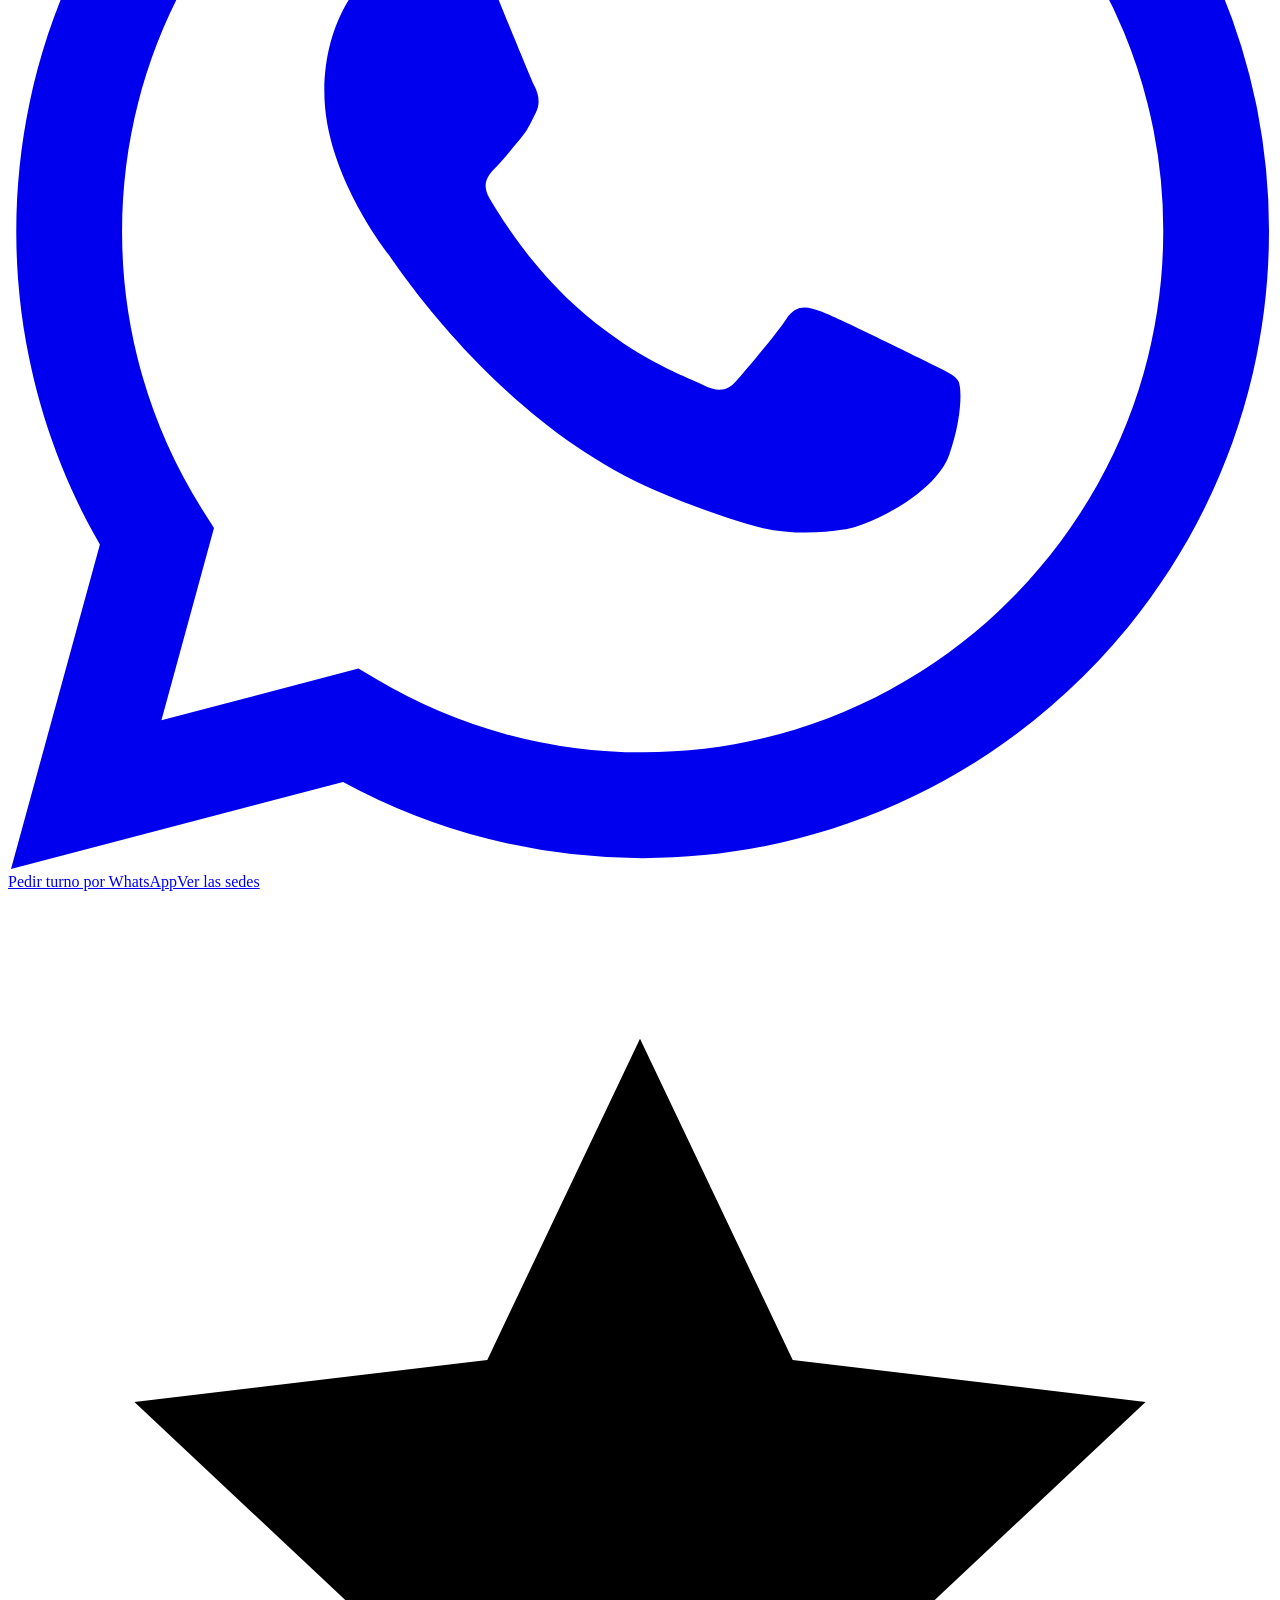
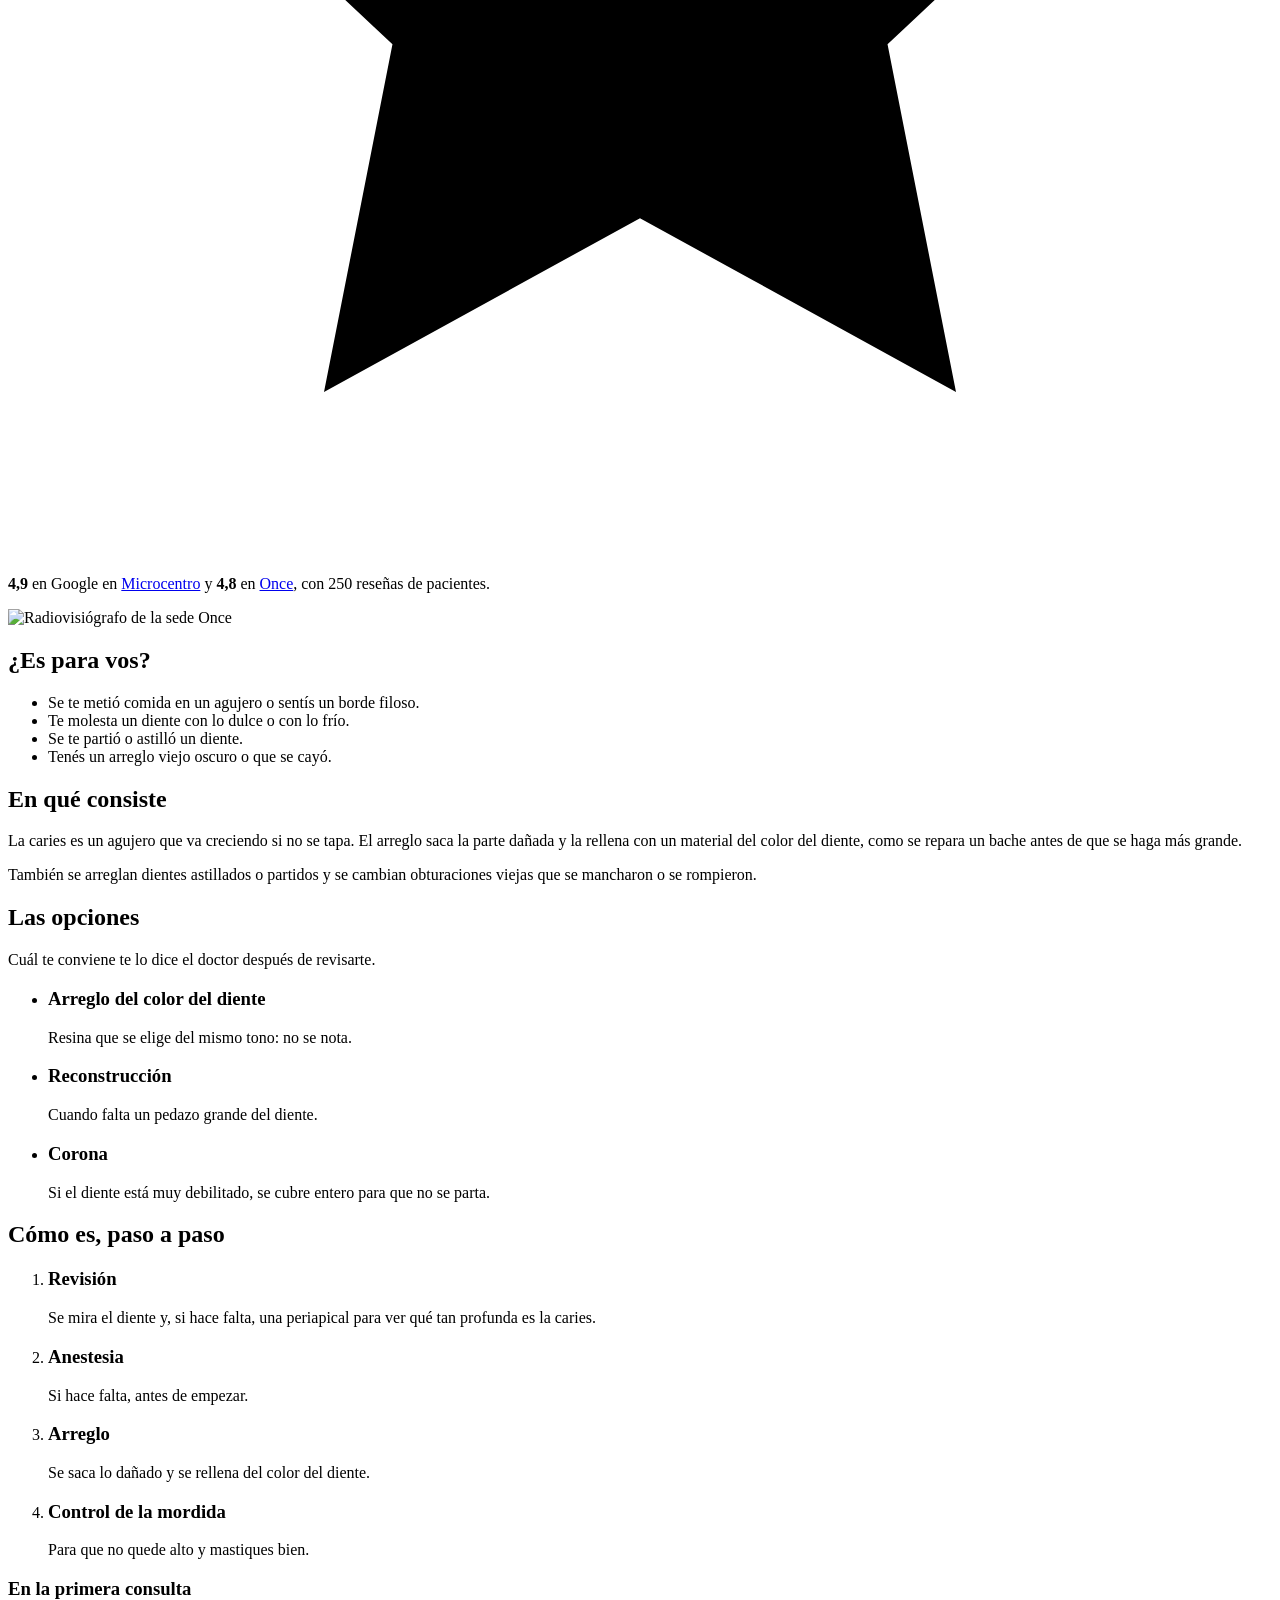
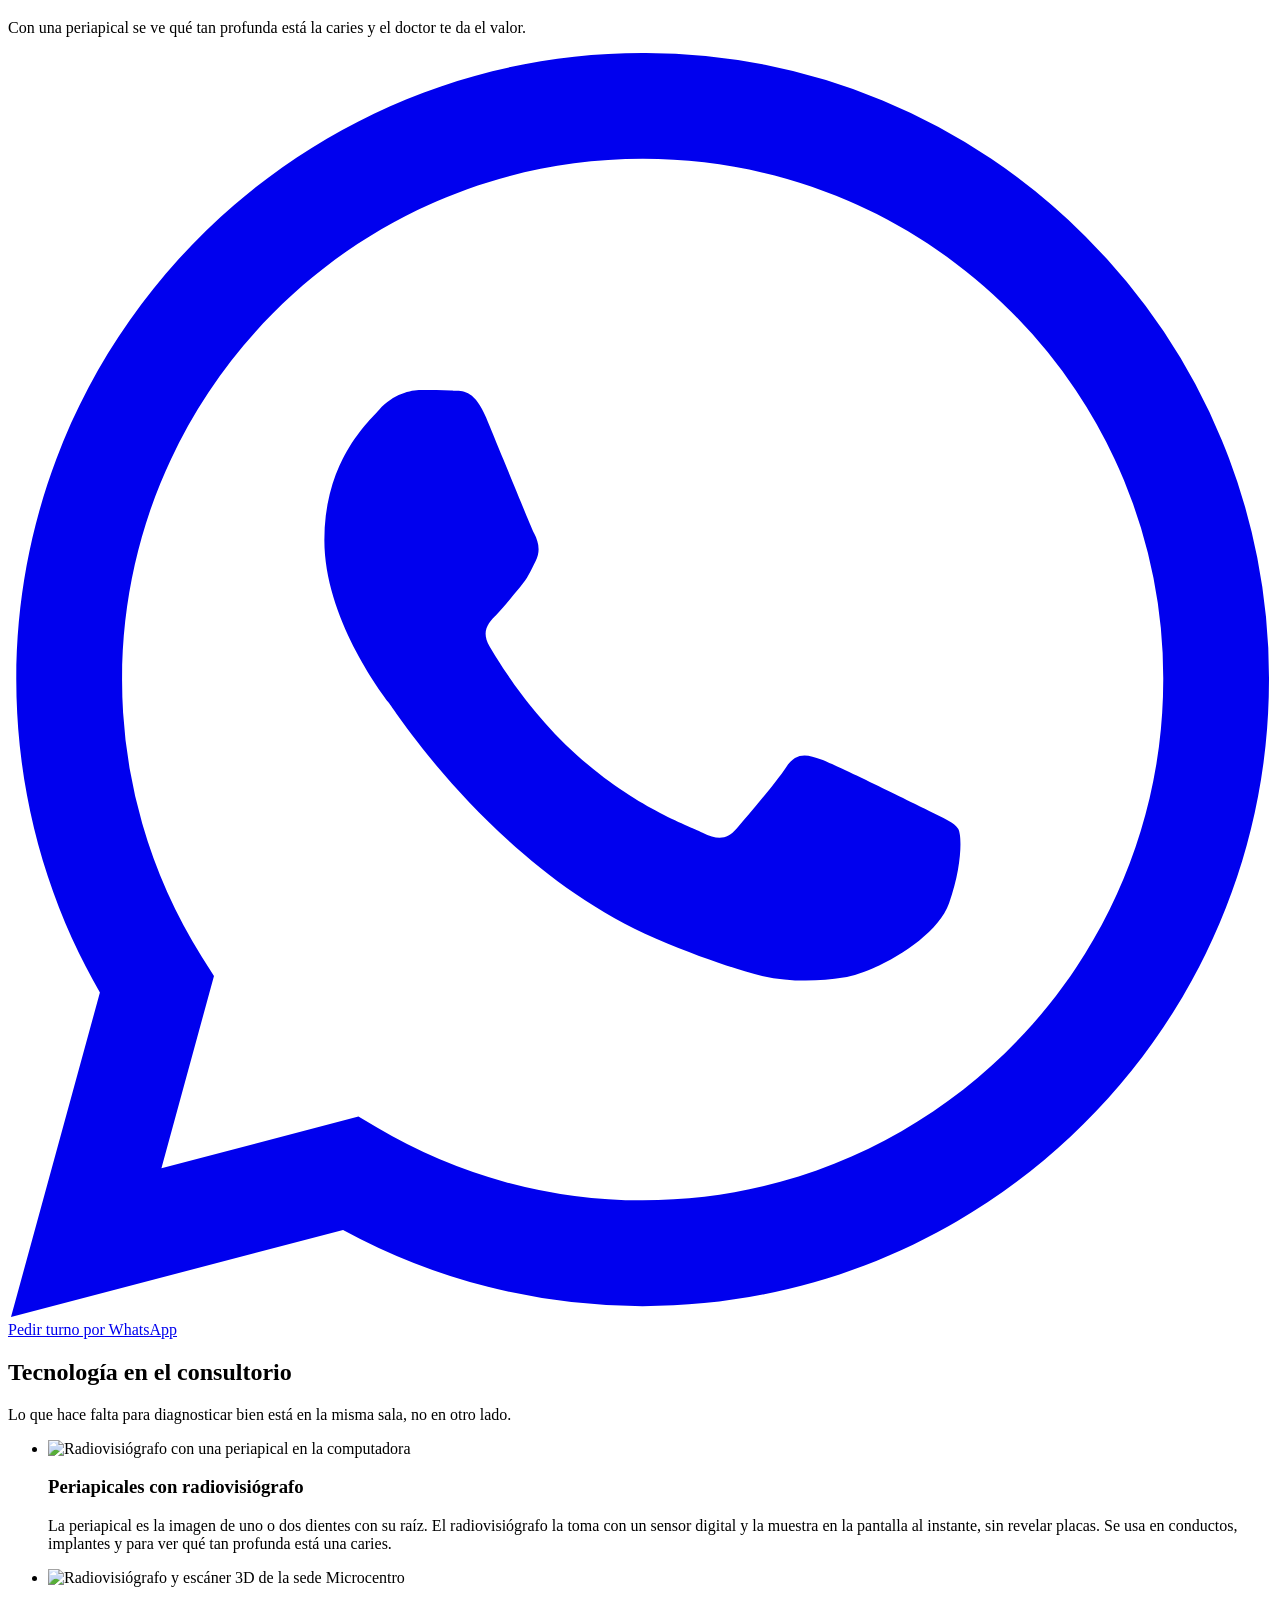
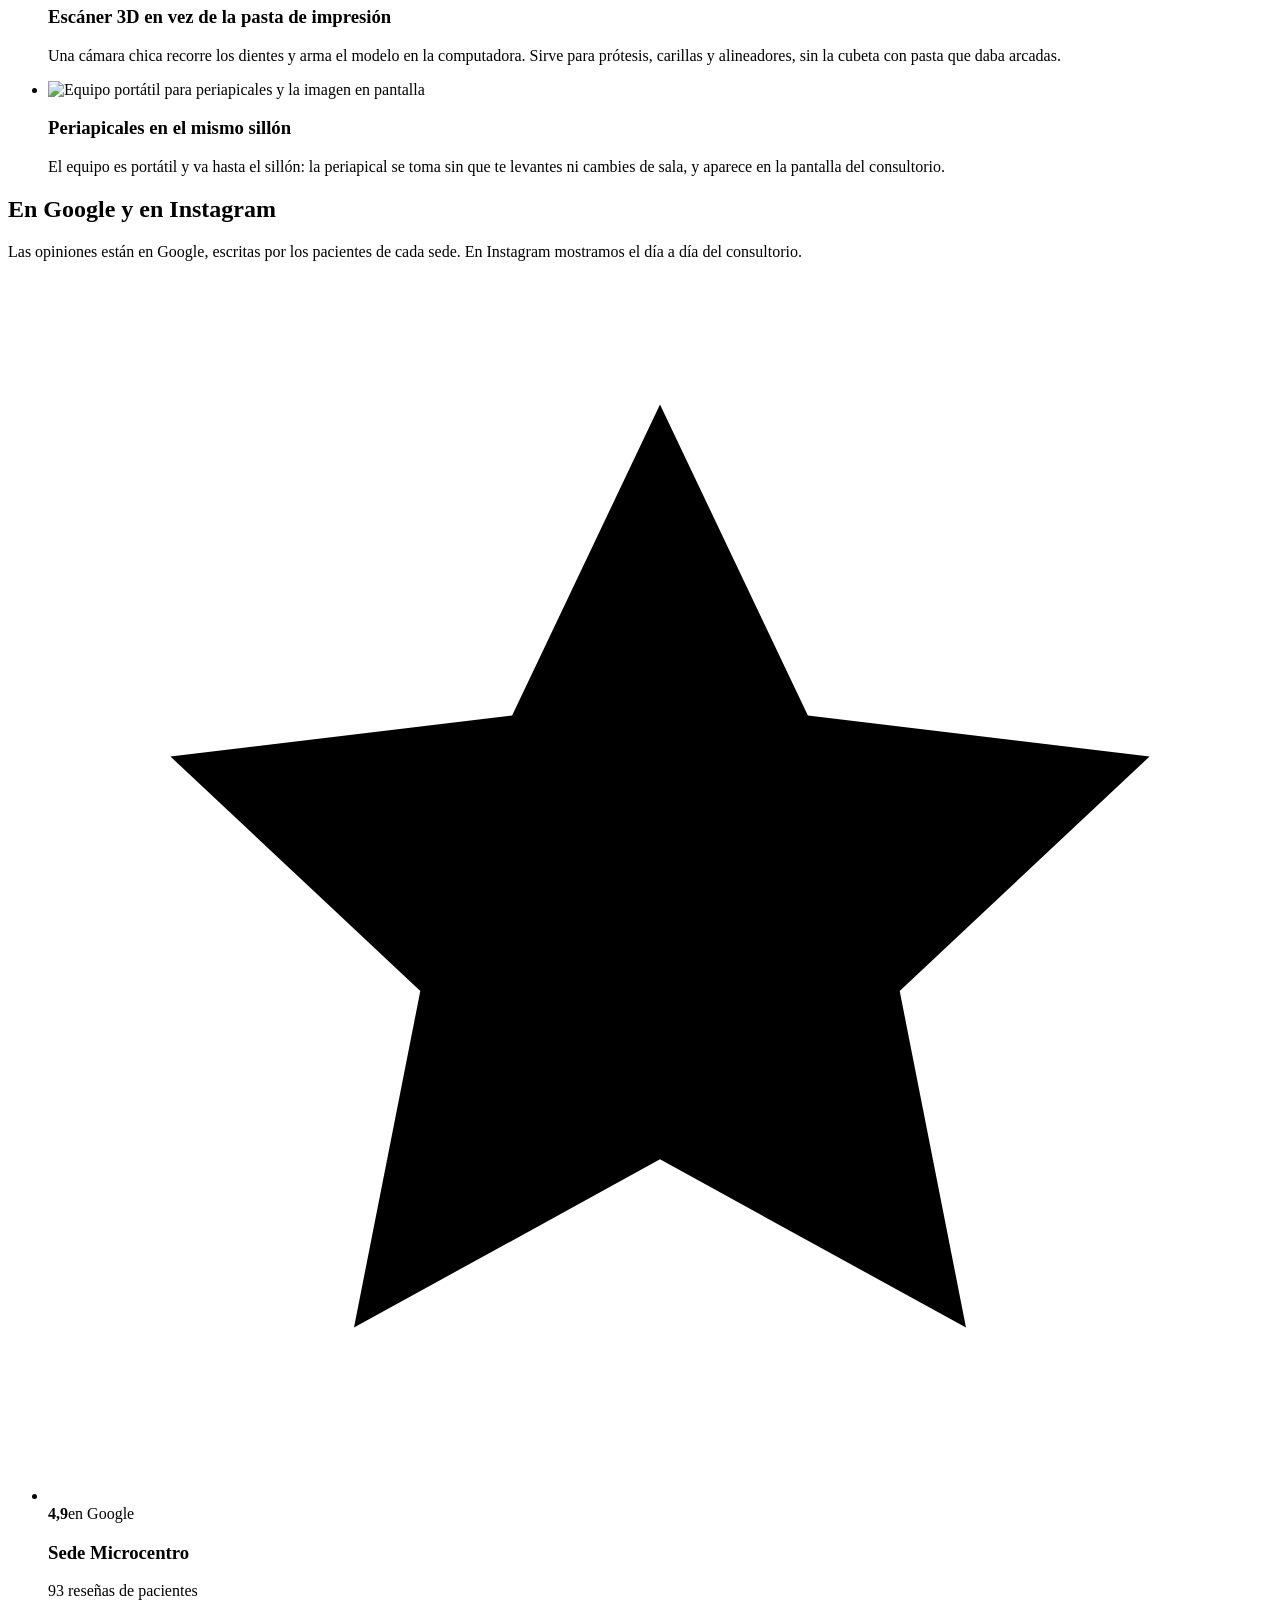
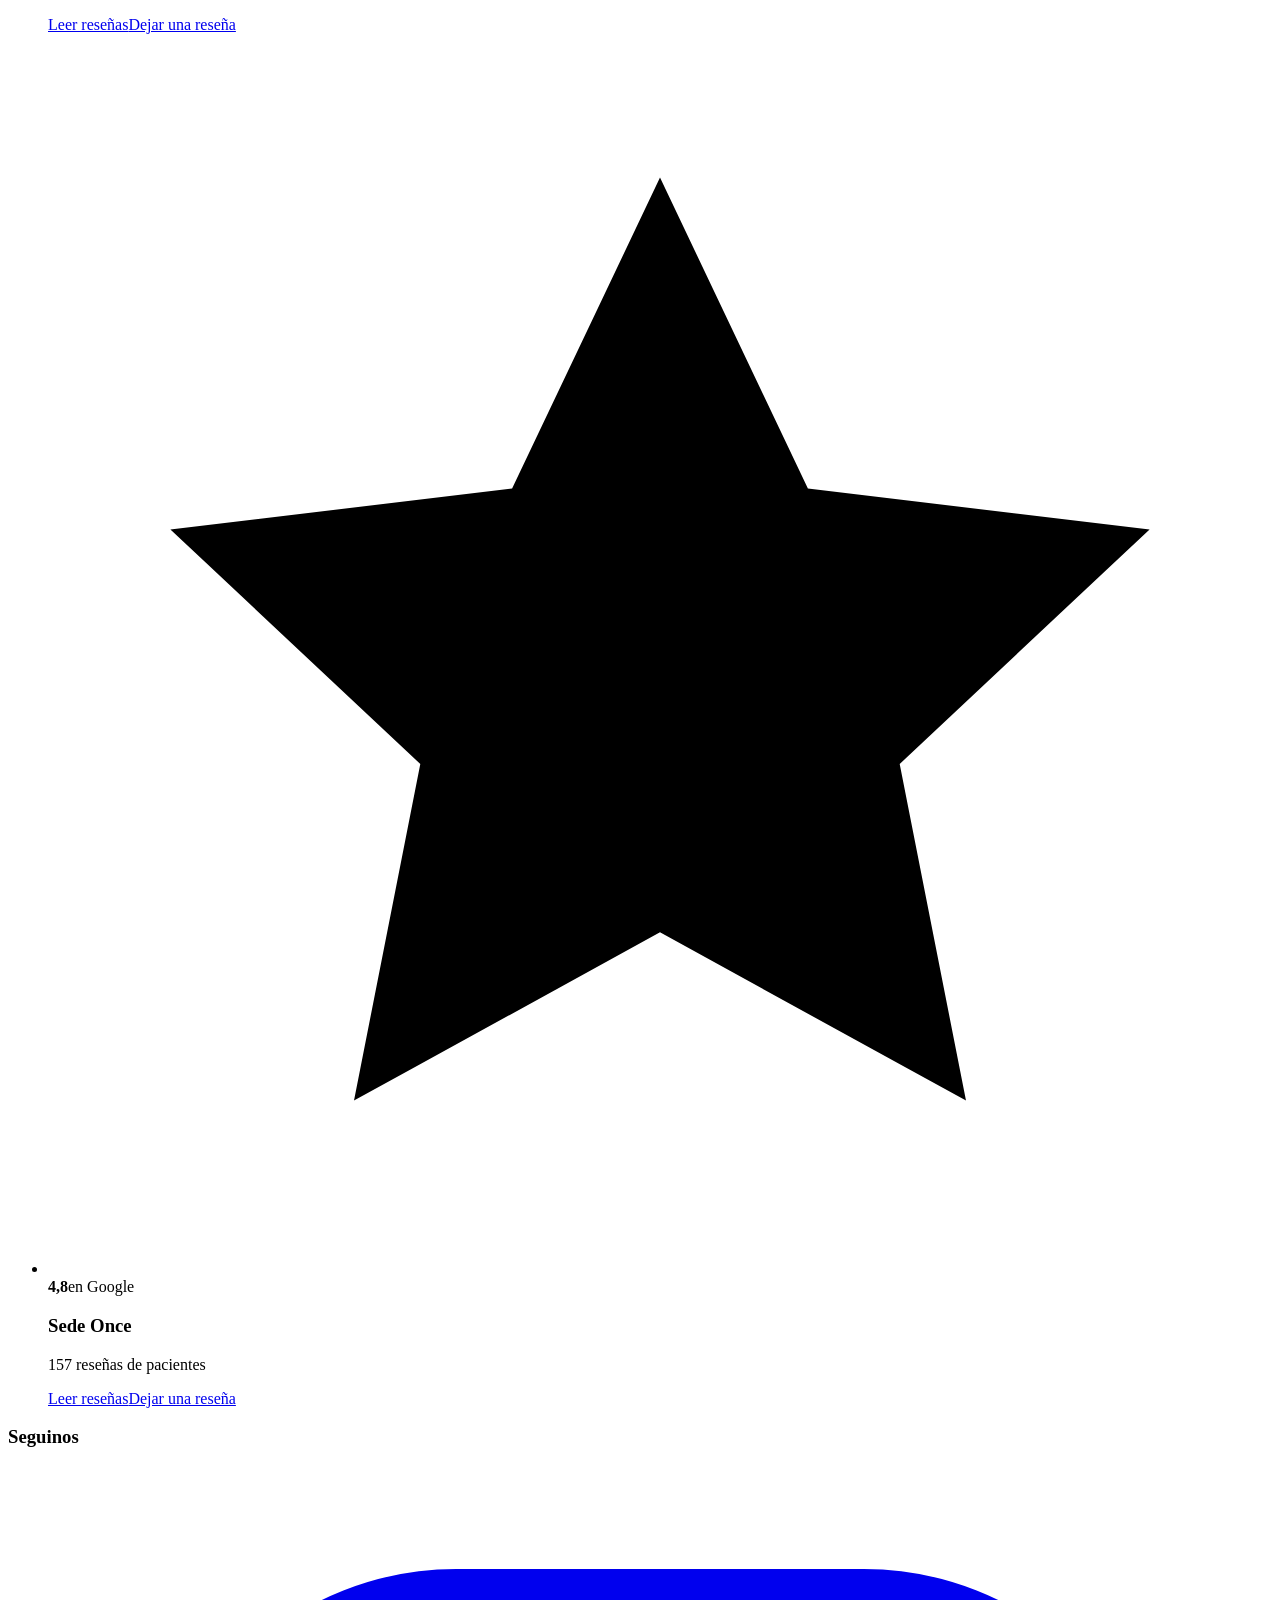
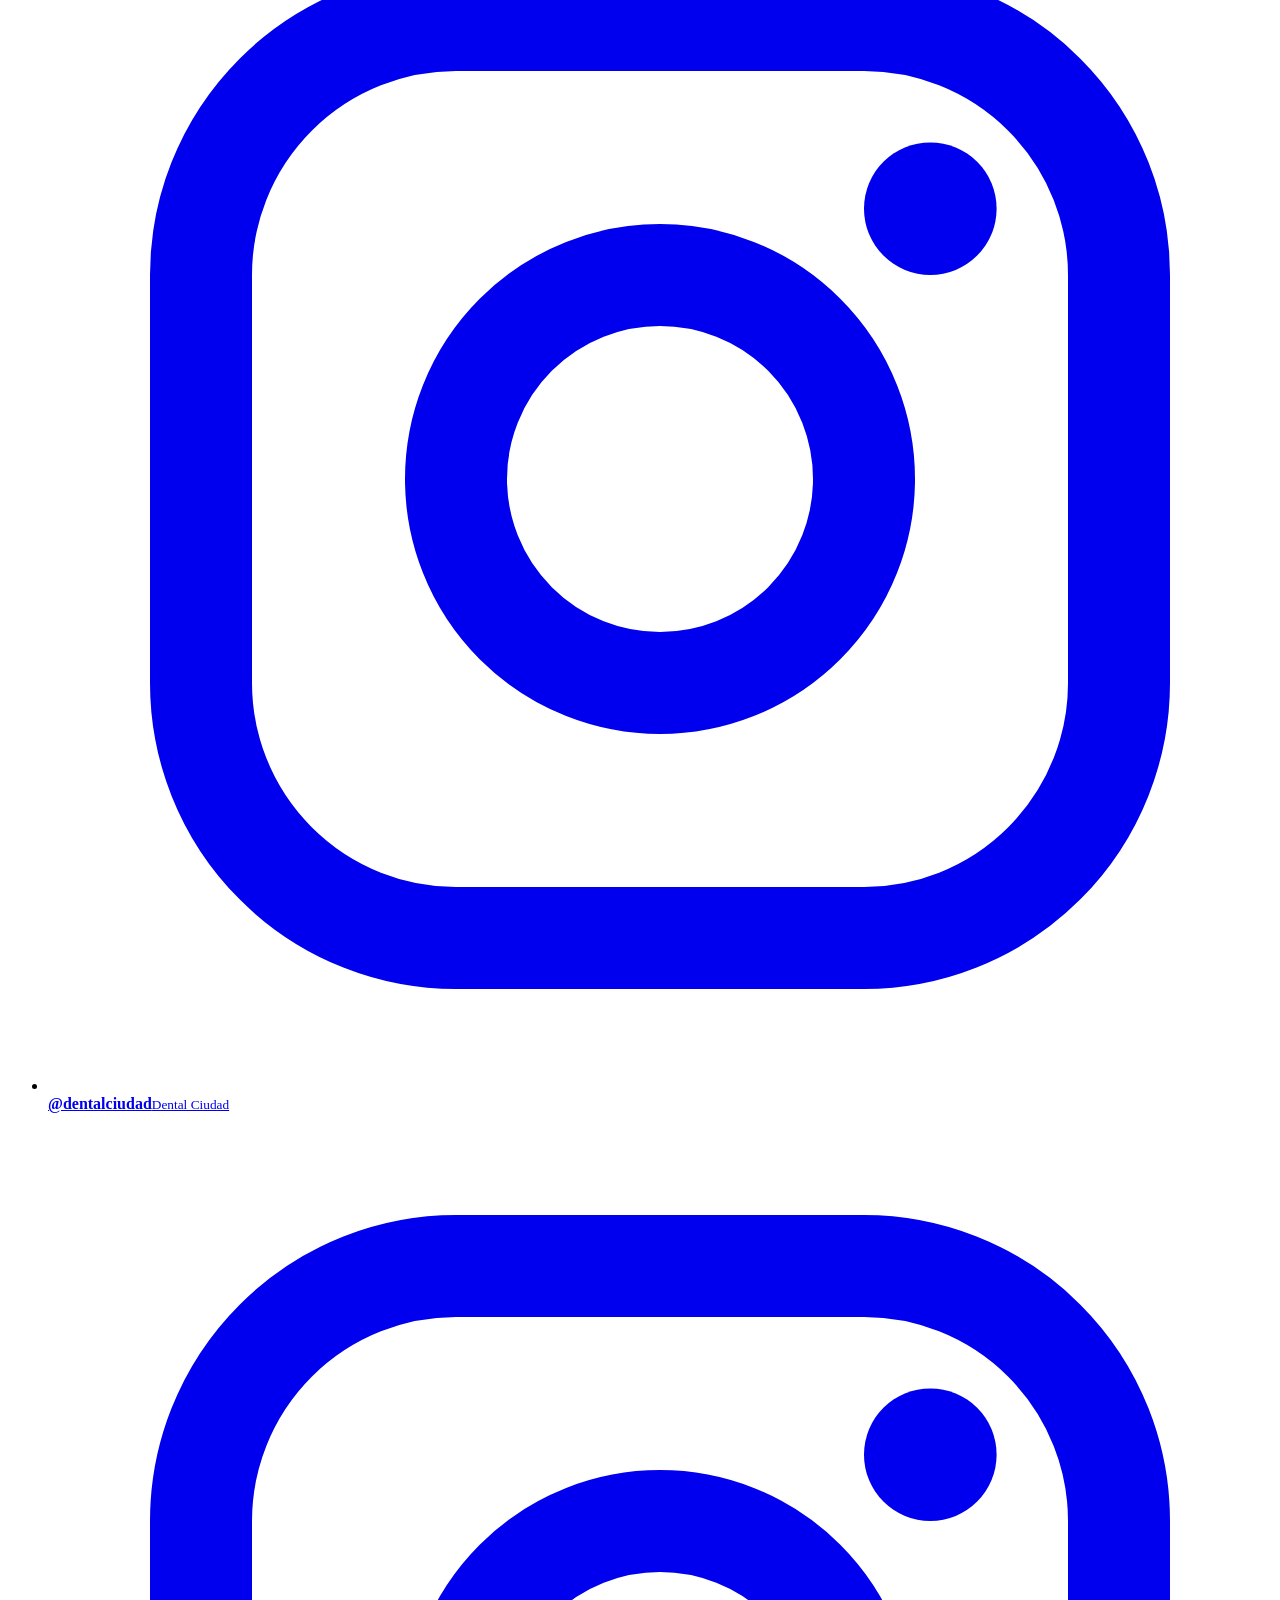
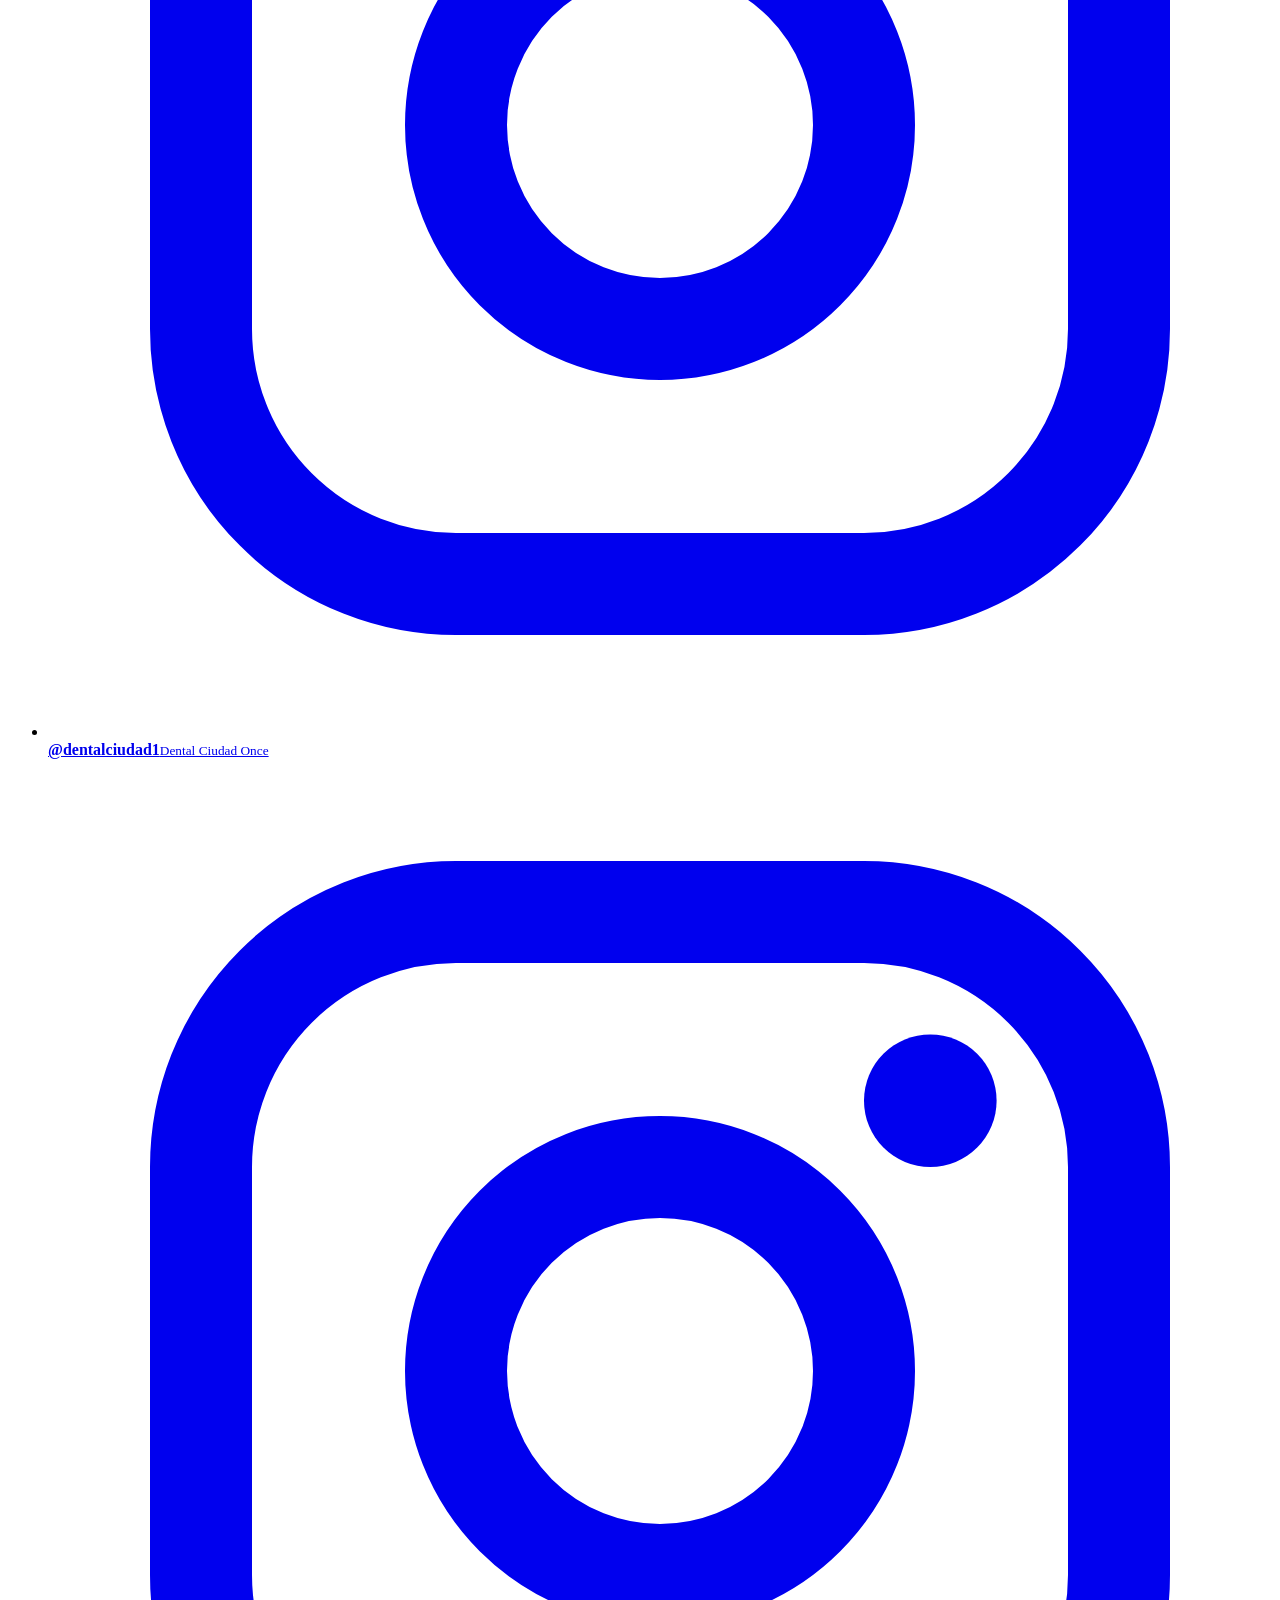
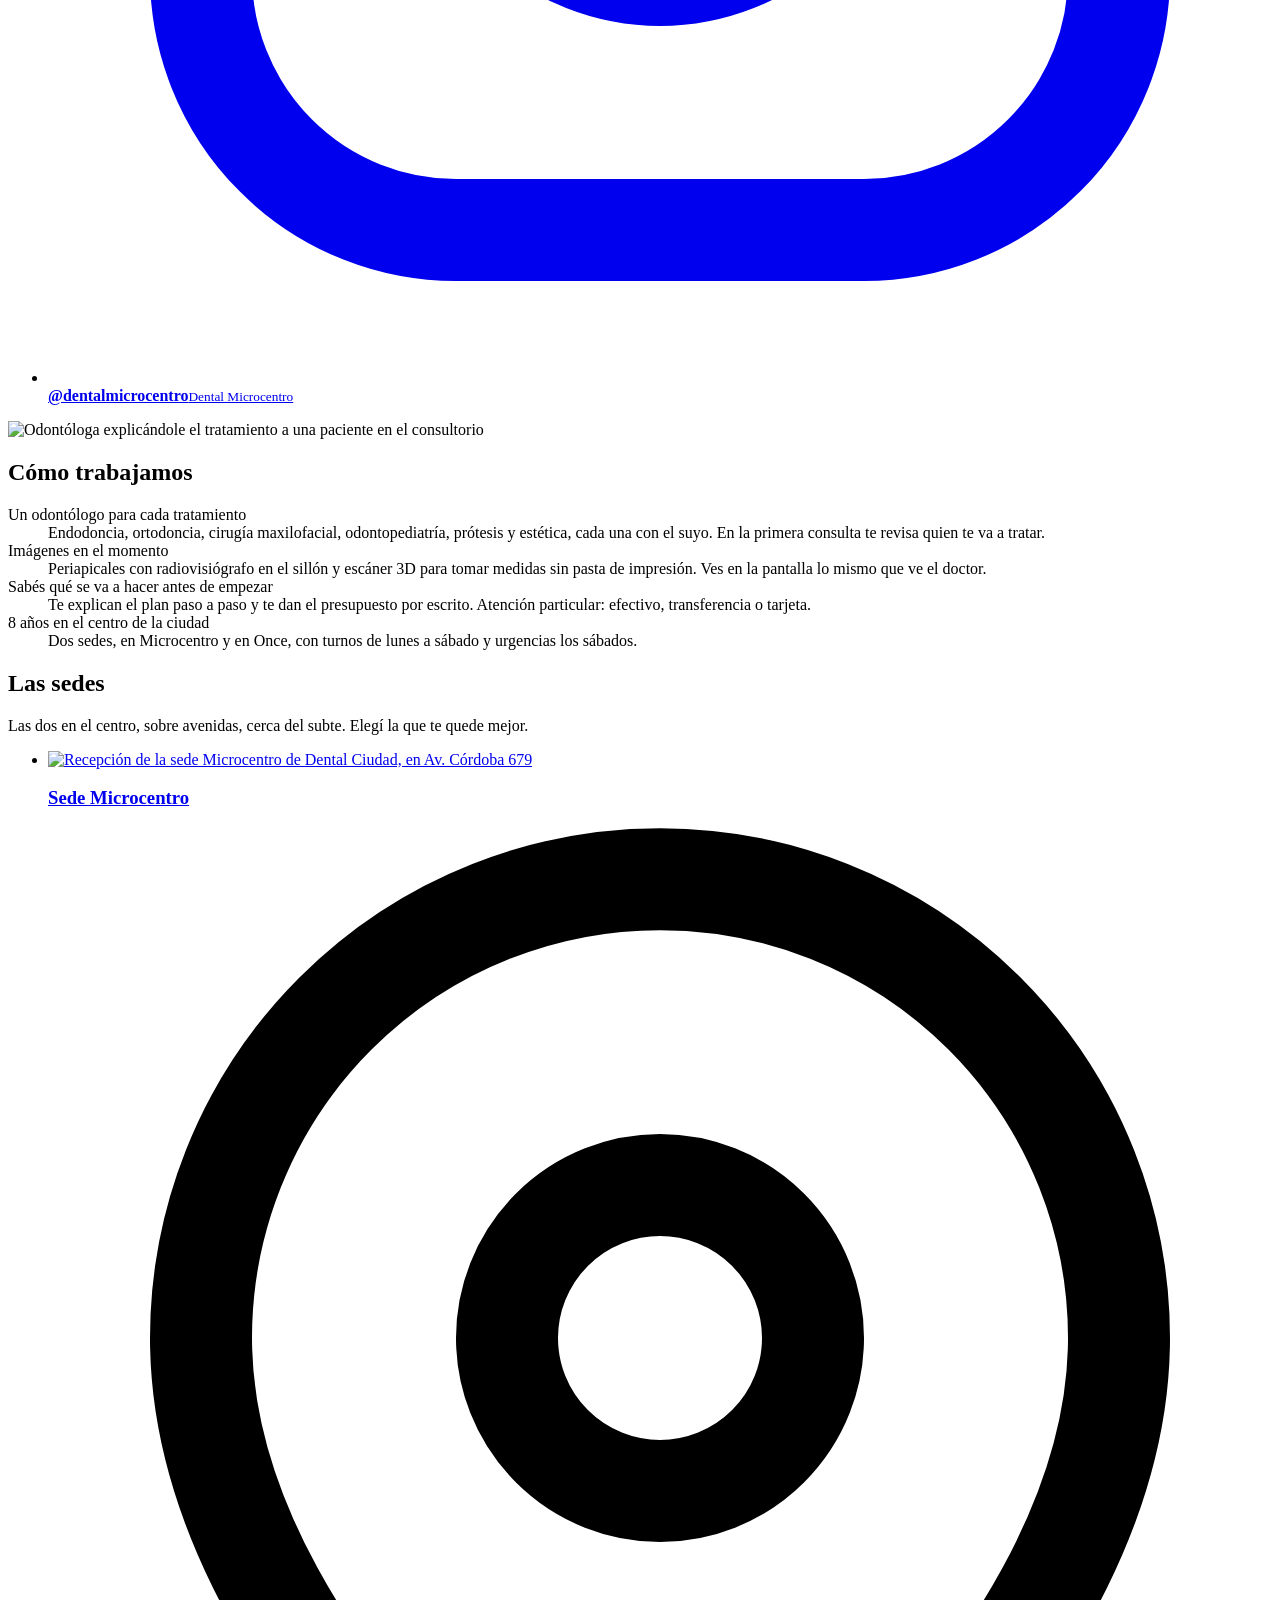
==== commit c7b6f0dd: "Sedes juntas en todas las páginas, tratamientos completos y conversión a las dos cuentas - Encabezad" ====
--- a/public/arreglos/index.html
+++ b/public/arreglos/index.html
@@ -25,7 +25,7 @@
 <link rel="manifest" href="/site.webmanifest">
 <link rel="preload" href="/assets/figtree.202cfb54.woff2" as="font" type="font/woff2" crossorigin>
 
-<link rel="stylesheet" href="/assets/site.e14e0dd5.css">
+<link rel="stylesheet" href="/assets/site.4bc03db4.css">
 <script type="application/ld+json">{"@context": "https://schema.org", "@graph": [{"@type": "Organization", "@id": "https://dentalciudad.ar/#org", "name": "Dental Ciudad", "url": "https://dentalciudad.ar/", "email": "dentalciudad1@gmail.com", "logo": "https://dentalciudad.ar/icon-512.png", "sameAs": ["https://www.instagram.com/dentalciudad/", "https://www.instagram.com/dentalciudad1/", "https://www.instagram.com/dentalmicrocentro/"]}, {"@type": "Dentist", "@id": "https://dentalciudad.ar/microcentro/#sede", "name": "Dental Ciudad Microcentro", "url": "https://dentalciudad.ar/microcentro/", "telephone": "+541124577716", "image": "https://dentalciudad.ar/assets/img/micro-recepcion-1172.a15dcdf2.webp", "parentOrganization": {"@id": "https://dentalciudad.ar/#org"}, "sameAs": ["https://www.instagram.com/dentalmicrocentro/"], "currenciesAccepted": "ARS", "paymentAccepted": "Efectivo, transferencia, tarjeta", "address": {"@type": "PostalAddress", "streetAddress": "Av. Córdoba 679, piso 3, oficina C", "addressLocality": "Ciudad Autónoma de Buenos Aires", "postalCode": "C1054AAF", "addressRegion": "CABA", "addressCountry": "AR"}, "geo": {"@type": "GeoCoordinates", "latitude": -34.5986251, "longitude": -58.3765316}, "hasMap": "https://www.google.com/maps/search/?api=1&query=Dental%20Ciudad%20Microcentro&query_place_id=ChIJIZBFbgHLvJUR4VjFR-ApDE4", "openingHoursSpecification": [{"@type": "OpeningHoursSpecification", "dayOfWeek": "Monday", "opens": "09:00", "closes": "18:30"}, {"@type": "OpeningHoursSpecification", "dayOfWeek": ["Tuesday", "Wednesday", "Thursday", "Friday"], "opens": "09:00", "closes": "18:00"}, {"@type": "OpeningHoursSpecification", "dayOfWeek": "Saturday", "opens": "09:00", "closes": "13:00"}]}, {"@type": "Dentist", "@id": "https://dentalciudad.ar/once/#sede", "name": "Dental Ciudad Once", "url": "https://dentalciudad.ar/once/", "telephone": "+541161460061", "image": "https://dentalciudad.ar/assets/img/once-box-1600.148b6816.webp", "parentOrganization": {"@id": "https://dentalciudad.ar/#org"}, "sameAs": ["https://www.instagram.com/dentalciudad1/"], "currenciesAccepted": "ARS", "paymentAccepted": "Efectivo, transferencia, tarjeta", "address": {"@type": "PostalAddress", "streetAddress": "Av. Rivadavia 3033, planta baja 6", "addressLocality": "Ciudad Autónoma de Buenos Aires", "postalCode": "C1203AAC", "addressRegion": "CABA", "addressCountry": "AR"}, "geo": {"@type": "GeoCoordinates", "latitude": -34.6102394, "longitude": -58.4093233}, "hasMap": "https://www.google.com/maps/search/?api=1&query=Dental%20Ciudad%20Once&query_place_id=ChIJ1xIPwEvLvJURMba3r37Xgmo", "openingHoursSpecification": [{"@type": "OpeningHoursSpecification", "dayOfWeek": "Monday", "opens": "09:00", "closes": "17:00"}, {"@type": "OpeningHoursSpecification", "dayOfWeek": ["Tuesday", "Wednesday", "Thursday", "Friday", "Saturday"], "opens": "09:00", "closes": "18:00"}]}]}</script>
 </head>
 <body>
@@ -47,14 +47,36 @@
 <h1>Arreglos y caries</h1>
 <p class="lead">Caries, un diente partido, una obturación que se cayó.</p>
 
+<nav class="sedes-juntas" aria-label="Nuestras dos sedes"><p>Dos sedes en el centro:</p><a class="sj" href="/microcentro/"><svg class="ico" viewBox="0 0 24 24" aria-hidden="true" focusable="false"><path fill="none" stroke="currentColor" stroke-width="2" stroke-linecap="round" stroke-linejoin="round" d="M21 10c0 7-9 13-9 13S3 17 3 10a9 9 0 0 1 18 0z"/><circle cx="12" cy="10" r="3" fill="none" stroke="currentColor" stroke-width="2"/></svg><span><strong>Microcentro</strong><small>Av. Córdoba 679 · cerca de Galerías Pacífico</small></span></a><a class="sj" href="/once/"><svg class="ico" viewBox="0 0 24 24" aria-hidden="true" focusable="false"><path fill="none" stroke="currentColor" stroke-width="2" stroke-linecap="round" stroke-linejoin="round" d="M21 10c0 7-9 13-9 13S3 17 3 10a9 9 0 0 1 18 0z"/><circle cx="12" cy="10" r="3" fill="none" stroke="currentColor" stroke-width="2"/></svg><span><strong>Once</strong><small>Av. Rivadavia 3033 · al lado de Plaza Miserere</small></span></a></nav>
 <div class="ctas"><a class="btn glass lit" href="#turno"><svg class="ico" viewBox="0 0 24 24" aria-hidden="true" focusable="false"><path fill="currentColor" d="M17.472 14.382c-.297-.149-1.758-.867-2.03-.967-.273-.099-.471-.148-.67.15-.197.297-.767.966-.94 1.164-.173.199-.347.223-.644.075-.297-.15-1.255-.463-2.39-1.475-.883-.788-1.48-1.761-1.653-2.059-.173-.297-.018-.458.13-.606.134-.133.298-.347.446-.52.149-.174.198-.298.298-.497.099-.198.05-.371-.025-.52-.075-.149-.669-1.612-.916-2.207-.242-.579-.487-.5-.669-.51-.173-.008-.371-.01-.57-.01-.198 0-.52.074-.792.372-.272.297-1.04 1.016-1.04 2.479 0 1.462 1.065 2.875 1.213 3.074.149.198 2.096 3.2 5.077 4.487.709.306 1.262.489 1.694.625.712.227 1.36.195 1.871.118.571-.085 1.758-.719 2.006-1.413.248-.694.248-1.289.173-1.413-.074-.124-.272-.198-.57-.347m-5.421 7.403h-.004a9.87 9.87 0 0 1-5.031-1.378l-.361-.214-3.741.982.998-3.648-.235-.374a9.86 9.86 0 0 1-1.51-5.26c.001-5.45 4.436-9.884 9.888-9.884 2.64 0 5.122 1.03 6.988 2.898a9.825 9.825 0 0 1 2.893 6.994c-.003 5.45-4.437 9.884-9.885 9.884m8.413-18.297A11.815 11.815 0 0 0 12.05 0C5.495 0 .16 5.335.157 11.892c0 2.096.547 4.142 1.588 5.945L.057 24l6.305-1.654a11.882 11.882 0 0 0 5.683 1.448h.005c6.554 0 11.89-5.335 11.893-11.893a11.821 11.821 0 0 0-3.48-8.413Z"/></svg><span>Pedir turno por WhatsApp</span></a><a class="btn glass" href="#sedes"><span>Ver las sedes</span></a></div>
 <p class="rating"><svg class="star" viewBox="0 0 24 24" aria-hidden="true" focusable="false"><path fill="currentColor" d="M12 2.5l2.9 6.1 6.7.8-4.9 4.6 1.3 6.6L12 17.3l-6 3.3 1.3-6.6L2.4 9.4l6.7-.8z"/></svg><span><strong>4,9</strong> en Google en <a href="https://search.google.com/local/reviews?placeid=ChIJIZBFbgHLvJUR4VjFR-ApDE4" target="_blank" rel="noopener">Microcentro</a> y <strong>4,8</strong> en <a href="https://search.google.com/local/reviews?placeid=ChIJ1xIPwEvLvJURMba3r37Xgmo" target="_blank" rel="noopener">Once</a>, con 250 reseñas de pacientes.</span></p>
 </div>
 <picture class="hero-photo"><source type="image/avif" srcset="/assets/img/once-rx-480.0171e0b9.avif 480w, /assets/img/once-rx-800.0171e0b9.avif 800w, /assets/img/once-rx-960.0171e0b9.avif 960w" sizes="(min-width: 900px) 52vw, 100vw"><img src="/assets/img/once-rx-960.0171e0b9.webp" srcset="/assets/img/once-rx-480.0171e0b9.webp 480w, /assets/img/once-rx-800.0171e0b9.webp 800w, /assets/img/once-rx-960.0171e0b9.webp 960w" sizes="(min-width: 900px) 52vw, 100vw" width="960" height="720" alt="Radiovisiógrafo de la sede Once" decoding="async" loading="eager" fetchpriority="high"></picture>
 </div>
-</section><section class="section"><div class="wrap"><div class="prose"><h2>En qué consiste</h2><p>La caries es un agujero que va creciendo si no se tapa. El arreglo saca la parte dañada y la rellena con un material del color del diente, como se repara un bache antes de que se haga más grande.</p><p>También se arreglan dientes astillados o partidos y se cambian obturaciones viejas que se mancharon o se rompieron.</p>
+</section><section class="section" aria-labelledby="h-para"><div class="wrap split">
+<div class="split-text"><h2 id="h-para">¿Es para vos?</h2><ul class="para"><li>Se te metió comida en un agujero o sentís un borde filoso.</li><li>Te molesta un diente con lo dulce o con lo frío.</li><li>Se te partió o astilló un diente.</li><li>Tenés un arreglo viejo oscuro o que se cayó.</li></ul></div>
+<div class="split-text"><h2>En qué consiste</h2><p>La caries es un agujero que va creciendo si no se tapa. El arreglo saca la parte dañada y la rellena con un material del color del diente, como se repara un bache antes de que se haga más grande.</p><p>También se arreglan dientes astillados o partidos y se cambian obturaciones viejas que se mancharon o se rompieron.</p></div>
+</div></section>
+<section class="section section-wash" aria-labelledby="h-ops"><div class="wrap">
+<div class="section-head"><h2 id="h-ops">Las opciones</h2><p class="sub">Cuál te conviene te lo dice el doctor después de revisarte.</p></div>
+<ul class="ops"><li><h3>Arreglo del color del diente</h3><p>Resina que se elige del mismo tono: no se nota.</p></li><li><h3>Reconstrucción</h3><p>Cuando falta un pedazo grande del diente.</p></li><li><h3>Corona</h3><p>Si el diente está muy debilitado, se cubre entero para que no se parta.</p></li></ul></div></section>
+<section class="section" aria-labelledby="h-pasos"><div class="wrap">
+<div class="section-head"><h2 id="h-pasos">Cómo es, paso a paso</h2></div>
+<ol class="pasos"><li><h3>Revisión</h3><p>Se mira el diente y, si hace falta, una periapical para ver qué tan profunda es la caries.</p></li><li><h3>Anestesia</h3><p>Si hace falta, antes de empezar.</p></li><li><h3>Arreglo</h3><p>Se saca lo dañado y se rellena del color del diente.</p></li><li><h3>Control de la mordida</h3><p>Para que no quede alto y mastiques bien.</p></li></ol>
 <div class="consulta"><h3>En la primera consulta</h3><p>Con una periapical se ve qué tan profunda está la caries y el doctor te da el valor.</p>
-<a class="btn glass lit" href="#turno"><svg class="ico" viewBox="0 0 24 24" aria-hidden="true" focusable="false"><path fill="currentColor" d="M17.472 14.382c-.297-.149-1.758-.867-2.03-.967-.273-.099-.471-.148-.67.15-.197.297-.767.966-.94 1.164-.173.199-.347.223-.644.075-.297-.15-1.255-.463-2.39-1.475-.883-.788-1.48-1.761-1.653-2.059-.173-.297-.018-.458.13-.606.134-.133.298-.347.446-.52.149-.174.198-.298.298-.497.099-.198.05-.371-.025-.52-.075-.149-.669-1.612-.916-2.207-.242-.579-.487-.5-.669-.51-.173-.008-.371-.01-.57-.01-.198 0-.52.074-.792.372-.272.297-1.04 1.016-1.04 2.479 0 1.462 1.065 2.875 1.213 3.074.149.198 2.096 3.2 5.077 4.487.709.306 1.262.489 1.694.625.712.227 1.36.195 1.871.118.571-.085 1.758-.719 2.006-1.413.248-.694.248-1.289.173-1.413-.074-.124-.272-.198-.57-.347m-5.421 7.403h-.004a9.87 9.87 0 0 1-5.031-1.378l-.361-.214-3.741.982.998-3.648-.235-.374a9.86 9.86 0 0 1-1.51-5.26c.001-5.45 4.436-9.884 9.888-9.884 2.64 0 5.122 1.03 6.988 2.898a9.825 9.825 0 0 1 2.893 6.994c-.003 5.45-4.437 9.884-9.885 9.884m8.413-18.297A11.815 11.815 0 0 0 12.05 0C5.495 0 .16 5.335.157 11.892c0 2.096.547 4.142 1.588 5.945L.057 24l6.305-1.654a11.882 11.882 0 0 0 5.683 1.448h.005c6.554 0 11.89-5.335 11.893-11.893a11.821 11.821 0 0 0-3.48-8.413Z"/></svg><span>Pedir turno por WhatsApp</span></a></div></div></div></section><section class="section section-wash" id="como" aria-labelledby="h-como"><div class="wrap split">
+<a class="btn glass lit" href="#turno"><svg class="ico" viewBox="0 0 24 24" aria-hidden="true" focusable="false"><path fill="currentColor" d="M17.472 14.382c-.297-.149-1.758-.867-2.03-.967-.273-.099-.471-.148-.67.15-.197.297-.767.966-.94 1.164-.173.199-.347.223-.644.075-.297-.15-1.255-.463-2.39-1.475-.883-.788-1.48-1.761-1.653-2.059-.173-.297-.018-.458.13-.606.134-.133.298-.347.446-.52.149-.174.198-.298.298-.497.099-.198.05-.371-.025-.52-.075-.149-.669-1.612-.916-2.207-.242-.579-.487-.5-.669-.51-.173-.008-.371-.01-.57-.01-.198 0-.52.074-.792.372-.272.297-1.04 1.016-1.04 2.479 0 1.462 1.065 2.875 1.213 3.074.149.198 2.096 3.2 5.077 4.487.709.306 1.262.489 1.694.625.712.227 1.36.195 1.871.118.571-.085 1.758-.719 2.006-1.413.248-.694.248-1.289.173-1.413-.074-.124-.272-.198-.57-.347m-5.421 7.403h-.004a9.87 9.87 0 0 1-5.031-1.378l-.361-.214-3.741.982.998-3.648-.235-.374a9.86 9.86 0 0 1-1.51-5.26c.001-5.45 4.436-9.884 9.888-9.884 2.64 0 5.122 1.03 6.988 2.898a9.825 9.825 0 0 1 2.893 6.994c-.003 5.45-4.437 9.884-9.885 9.884m8.413-18.297A11.815 11.815 0 0 0 12.05 0C5.495 0 .16 5.335.157 11.892c0 2.096.547 4.142 1.588 5.945L.057 24l6.305-1.654a11.882 11.882 0 0 0 5.683 1.448h.005c6.554 0 11.89-5.335 11.893-11.893a11.821 11.821 0 0 0-3.48-8.413Z"/></svg><span>Pedir turno por WhatsApp</span></a></div>
+</div></section><section class="section" id="tecnologia" aria-labelledby="h-tec"><div class="wrap">
+<div class="section-head"><h2 id="h-tec">Tecnología en el consultorio</h2><p class="sub">Lo que hace falta para diagnosticar bien está en la misma sala, no en otro lado.</p></div>
+<ul class="tec">
+<li><picture class=""><source type="image/avif" srcset="/assets/img/rx-imax-480.6f866434.avif 480w, /assets/img/rx-imax-800.6f866434.avif 800w, /assets/img/rx-imax-1200.6f866434.avif 1200w, /assets/img/rx-imax-1600.6f866434.avif 1600w" sizes="(min-width: 760px) 50vw, 100vw"><img src="/assets/img/rx-imax-1600.6f866434.webp" srcset="/assets/img/rx-imax-480.6f866434.webp 480w, /assets/img/rx-imax-800.6f866434.webp 800w, /assets/img/rx-imax-1200.6f866434.webp 1200w, /assets/img/rx-imax-1600.6f866434.webp 1600w" sizes="(min-width: 760px) 50vw, 100vw" width="1600" height="1200" alt="Radiovisiógrafo con una periapical en la computadora" decoding="async" loading="lazy"></picture><h3>Periapicales con radiovisiógrafo</h3><p>La periapical es la imagen de uno o dos dientes con su raíz. El radiovisiógrafo la toma con un sensor digital y la muestra en la pantalla al instante, sin revelar placas. Se usa en conductos, implantes y para ver qué tan profunda está una caries.</p></li>
+<li><picture class=""><source type="image/avif" srcset="/assets/img/micro-tec-480.e333c365.avif 480w, /assets/img/micro-tec-800.e333c365.avif 800w, /assets/img/micro-tec-960.e333c365.avif 960w" sizes="(min-width: 760px) 50vw, 100vw"><img src="/assets/img/micro-tec-960.e333c365.webp" srcset="/assets/img/micro-tec-480.e333c365.webp 480w, /assets/img/micro-tec-800.e333c365.webp 800w, /assets/img/micro-tec-960.e333c365.webp 960w" sizes="(min-width: 760px) 50vw, 100vw" width="960" height="720" alt="Radiovisiógrafo y escáner 3D de la sede Microcentro" decoding="async" loading="lazy"></picture><h3>Escáner 3D en vez de la pasta de impresión</h3><p>Una cámara chica recorre los dientes y arma el modelo en la computadora. Sirve para prótesis, carillas y alineadores, sin la cubeta con pasta que daba arcadas.</p></li>
+<li><picture class=""><source type="image/avif" srcset="/assets/img/rx-portatil-480.f387b430.avif 480w, /assets/img/rx-portatil-800.f387b430.avif 800w, /assets/img/rx-portatil-1200.f387b430.avif 1200w, /assets/img/rx-portatil-1600.f387b430.avif 1600w" sizes="(min-width: 760px) 50vw, 100vw"><img src="/assets/img/rx-portatil-1600.f387b430.webp" srcset="/assets/img/rx-portatil-480.f387b430.webp 480w, /assets/img/rx-portatil-800.f387b430.webp 800w, /assets/img/rx-portatil-1200.f387b430.webp 1200w, /assets/img/rx-portatil-1600.f387b430.webp 1600w" sizes="(min-width: 760px) 50vw, 100vw" width="1600" height="1200" alt="Equipo portátil para periapicales y la imagen en pantalla" decoding="async" loading="lazy"></picture><h3>Periapicales en el mismo sillón</h3><p>El equipo es portátil y va hasta el sillón: la periapical se toma sin que te levantes ni cambies de sala, y aparece en la pantalla del consultorio.</p></li>
+</ul>
+</div></section><section class="section section-wash" id="opiniones" aria-labelledby="h-op"><div class="wrap social">
+<div><div class="section-head"><h2 id="h-op">En Google y en Instagram</h2><p class="sub">Las opiniones están en Google, escritas por los pacientes de cada sede. En Instagram mostramos el día a día del consultorio.</p></div>
+<ul class="gcards"><li class="gcard"><p class="gcard-top"><svg class="star" viewBox="0 0 24 24" aria-hidden="true" focusable="false"><path fill="currentColor" d="M12 2.5l2.9 6.1 6.7.8-4.9 4.6 1.3 6.6L12 17.3l-6 3.3 1.3-6.6L2.4 9.4l6.7-.8z"/></svg><strong>4,9</strong><span>en Google</span></p><h3>Sede Microcentro</h3><p class="gcard-n">93 reseñas de pacientes</p><p class="gcard-links"><a class="btn glass" href="https://search.google.com/local/reviews?placeid=ChIJIZBFbgHLvJUR4VjFR-ApDE4" target="_blank" rel="noopener"><span>Leer reseñas</span></a><a class="textlink" href="https://search.google.com/local/writereview?placeid=ChIJIZBFbgHLvJUR4VjFR-ApDE4" target="_blank" rel="noopener">Dejar una reseña</a></p></li><li class="gcard"><p class="gcard-top"><svg class="star" viewBox="0 0 24 24" aria-hidden="true" focusable="false"><path fill="currentColor" d="M12 2.5l2.9 6.1 6.7.8-4.9 4.6 1.3 6.6L12 17.3l-6 3.3 1.3-6.6L2.4 9.4l6.7-.8z"/></svg><strong>4,8</strong><span>en Google</span></p><h3>Sede Once</h3><p class="gcard-n">157 reseñas de pacientes</p><p class="gcard-links"><a class="btn glass" href="https://search.google.com/local/reviews?placeid=ChIJ1xIPwEvLvJURMba3r37Xgmo" target="_blank" rel="noopener"><span>Leer reseñas</span></a><a class="textlink" href="https://search.google.com/local/writereview?placeid=ChIJ1xIPwEvLvJURMba3r37Xgmo" target="_blank" rel="noopener">Dejar una reseña</a></p></li></ul></div>
+<div class="igbox"><h3>Seguinos</h3><ul class="igs"><li><a href="https://www.instagram.com/dentalciudad/" target="_blank" rel="noopener"><svg class="ico" viewBox="0 0 24 24" aria-hidden="true" focusable="false"><rect x="3" y="3" width="18" height="18" rx="5" fill="none" stroke="currentColor" stroke-width="2"/><circle cx="12" cy="12" r="4" fill="none" stroke="currentColor" stroke-width="2"/><circle cx="17.3" cy="6.7" r="1.3" fill="currentColor"/></svg><span><strong>@dentalciudad</strong><small>Dental Ciudad</small></span></a></li><li><a href="https://www.instagram.com/dentalciudad1/" target="_blank" rel="noopener"><svg class="ico" viewBox="0 0 24 24" aria-hidden="true" focusable="false"><rect x="3" y="3" width="18" height="18" rx="5" fill="none" stroke="currentColor" stroke-width="2"/><circle cx="12" cy="12" r="4" fill="none" stroke="currentColor" stroke-width="2"/><circle cx="17.3" cy="6.7" r="1.3" fill="currentColor"/></svg><span><strong>@dentalciudad1</strong><small>Dental Ciudad Once</small></span></a></li><li><a href="https://www.instagram.com/dentalmicrocentro/" target="_blank" rel="noopener"><svg class="ico" viewBox="0 0 24 24" aria-hidden="true" focusable="false"><rect x="3" y="3" width="18" height="18" rx="5" fill="none" stroke="currentColor" stroke-width="2"/><circle cx="12" cy="12" r="4" fill="none" stroke="currentColor" stroke-width="2"/><circle cx="17.3" cy="6.7" r="1.3" fill="currentColor"/></svg><span><strong>@dentalmicrocentro</strong><small>Dental Microcentro</small></span></a></li></ul></div>
+</div></section><section class="section section-wash" id="como" aria-labelledby="h-como"><div class="wrap split">
 <picture class="split-photo"><source type="image/avif" srcset="/assets/img/box-vidrio-480.5450da68.avif 480w, /assets/img/box-vidrio-800.5450da68.avif 800w, /assets/img/box-vidrio-960.5450da68.avif 960w" sizes="(min-width: 900px) 40vw, 100vw"><img src="/assets/img/box-vidrio-960.5450da68.webp" srcset="/assets/img/box-vidrio-480.5450da68.webp 480w, /assets/img/box-vidrio-800.5450da68.webp 800w, /assets/img/box-vidrio-960.5450da68.webp 960w" sizes="(min-width: 900px) 40vw, 100vw" width="960" height="720" alt="Odontóloga explicándole el tratamiento a una paciente en el consultorio" decoding="async" loading="lazy"></picture>
 <div class="split-text">
 <h2 id="h-como">Cómo trabajamos</h2>
@@ -114,7 +136,7 @@
 </div>
 </div>
 </div>
-</section><section class="section" id="preguntas" aria-labelledby="h-faq"><div class="wrap"><h2 id="h-faq">Preguntas frecuentes</h2><div class="faq"><details><summary>¿Cuánto cuesta la consulta?</summary><p>Te lo decimos por WhatsApp apenas escribís, junto con valores aproximados de tu tratamiento. El valor final lo da el doctor en la consulta, después de revisarte.</p></details><details><summary>¿Trabajan con obra social o prepaga?</summary><p>Por ahora atendemos de manera particular. Se puede pagar en efectivo, por transferencia o con tarjeta.</p></details><details><summary>¿Hay que sacar turno o puedo ir directo?</summary><p>Con turno. Escribinos por WhatsApp y la recepción te da día y hora; si es una urgencia, te buscamos el primer lugar libre.</p></details><details><summary>¿Atienden chicos?</summary><p>Sí, odontopediatría en las dos sedes.</p></details><details><summary>¿Atienden urgencias los sábados?</summary><p>Sí. Microcentro de 9:00 a 13:00 y Once de 9:00 a 18:00.</p></details><details><summary>¿Tienen ascensor?</summary><p>En Microcentro sí (piso 3). La sede de Once está en planta baja.</p></details><details><summary>¿Quién responde el WhatsApp?</summary><p>Una persona de la recepción de la sede que elijas, en el horario de atención.</p></details></div></div></section></main>
+</section><section class="section" aria-labelledby="h-tfaq"><div class="wrap"><h2 id="h-tfaq">Preguntas sobre arreglos y caries</h2><div class="faq"><details><summary>¿Se hace en el día?</summary><p>La mayoría de los arreglos, sí, en un turno.</p></details><details><summary>¿Se nota el arreglo?</summary><p>Se hace con resina del color de tu diente.</p></details><details><summary>¿Qué pasa si no me arreglo la caries?</summary><p>Sigue creciendo y puede llegar al nervio; ahí ya hace falta un conducto.</p></details></div></div></section><section class="section" id="preguntas" aria-labelledby="h-faq"><div class="wrap"><h2 id="h-faq">Preguntas frecuentes</h2><div class="faq"><details><summary>¿Cuánto cuesta la consulta?</summary><p>Te lo decimos por WhatsApp apenas escribís, junto con valores aproximados de tu tratamiento. El valor final lo da el doctor en la consulta, después de revisarte.</p></details><details><summary>¿Trabajan con obra social o prepaga?</summary><p>Por ahora atendemos de manera particular. Se puede pagar en efectivo, por transferencia o con tarjeta.</p></details><details><summary>¿Hay que sacar turno o puedo ir directo?</summary><p>Con turno. Escribinos por WhatsApp y la recepción te da día y hora; si es una urgencia, te buscamos el primer lugar libre.</p></details><details><summary>¿Atienden chicos?</summary><p>Sí, odontopediatría en las dos sedes.</p></details><details><summary>¿Atienden urgencias los sábados?</summary><p>Sí. Microcentro de 9:00 a 13:00 y Once de 9:00 a 18:00.</p></details><details><summary>¿Tienen ascensor?</summary><p>En Microcentro sí (piso 3). La sede de Once está en planta baja.</p></details><details><summary>¿Quién responde el WhatsApp?</summary><p>Una persona de la recepción de la sede que elijas, en el horario de atención.</p></details></div></div></section></main>
 <footer class="foot">
 <div class="wrap foot-grid">
 <div class="foot-brand"><img src="/assets/logo-blanco.07f2ac60.webp" alt="Dental Ciudad" width="260" height="65" loading="lazy" decoding="async">
@@ -127,5 +149,5 @@
 </footer>
 <div class="sticky" id="sticky"><a class="btn glass lit" href="#turno"><svg class="ico" viewBox="0 0 24 24" aria-hidden="true" focusable="false"><path fill="currentColor" d="M17.472 14.382c-.297-.149-1.758-.867-2.03-.967-.273-.099-.471-.148-.67.15-.197.297-.767.966-.94 1.164-.173.199-.347.223-.644.075-.297-.15-1.255-.463-2.39-1.475-.883-.788-1.48-1.761-1.653-2.059-.173-.297-.018-.458.13-.606.134-.133.298-.347.446-.52.149-.174.198-.298.298-.497.099-.198.05-.371-.025-.52-.075-.149-.669-1.612-.916-2.207-.242-.579-.487-.5-.669-.51-.173-.008-.371-.01-.57-.01-.198 0-.52.074-.792.372-.272.297-1.04 1.016-1.04 2.479 0 1.462 1.065 2.875 1.213 3.074.149.198 2.096 3.2 5.077 4.487.709.306 1.262.489 1.694.625.712.227 1.36.195 1.871.118.571-.085 1.758-.719 2.006-1.413.248-.694.248-1.289.173-1.413-.074-.124-.272-.198-.57-.347m-5.421 7.403h-.004a9.87 9.87 0 0 1-5.031-1.378l-.361-.214-3.741.982.998-3.648-.235-.374a9.86 9.86 0 0 1-1.51-5.26c.001-5.45 4.436-9.884 9.888-9.884 2.64 0 5.122 1.03 6.988 2.898a9.825 9.825 0 0 1 2.893 6.994c-.003 5.45-4.437 9.884-9.885 9.884m8.413-18.297A11.815 11.815 0 0 0 12.05 0C5.495 0 .16 5.335.157 11.892c0 2.096.547 4.142 1.588 5.945L.057 24l6.305-1.654a11.882 11.882 0 0 0 5.683 1.448h.005c6.554 0 11.89-5.335 11.893-11.893a11.821 11.821 0 0 0-3.48-8.413Z"/></svg><span>Pedir turno</span></a></div>
 <script type="application/json" id="dc-data">{"landing": "", "sedes": {"microcentro": {"nombre": "Microcentro", "wa": "5491124577716"}, "once": {"nombre": "Once", "wa": "5491161460061"}}, "motivos": {"consulta": {"label": "Consulta", "valor": 3}, "implantes": {"label": "Implantes", "valor": 10}, "protesis": {"label": "Prótesis", "valor": 8}, "carillas": {"label": "Carillas", "valor": 8}, "ortodoncia": {"label": "Ortodoncia", "valor": 6}, "conducto": {"label": "Conducto", "valor": 4}, "arreglo": {"label": "Arreglo", "valor": 2}, "urgencia": {"label": "Urgencia", "valor": 3}, "limpieza": {"label": "Limpieza", "valor": 1}, "ninos": {"label": "Niños", "valor": 3}}, "pagos": {"particular": "Particular (efectivo, transferencia o tarjeta)", "obra": "Con obra social o prepaga"}}</script>
-<script src="/assets/site.e42d2195.js" defer></script>
+<script src="/assets/site.31afd054.js" defer></script>
 </body></html>
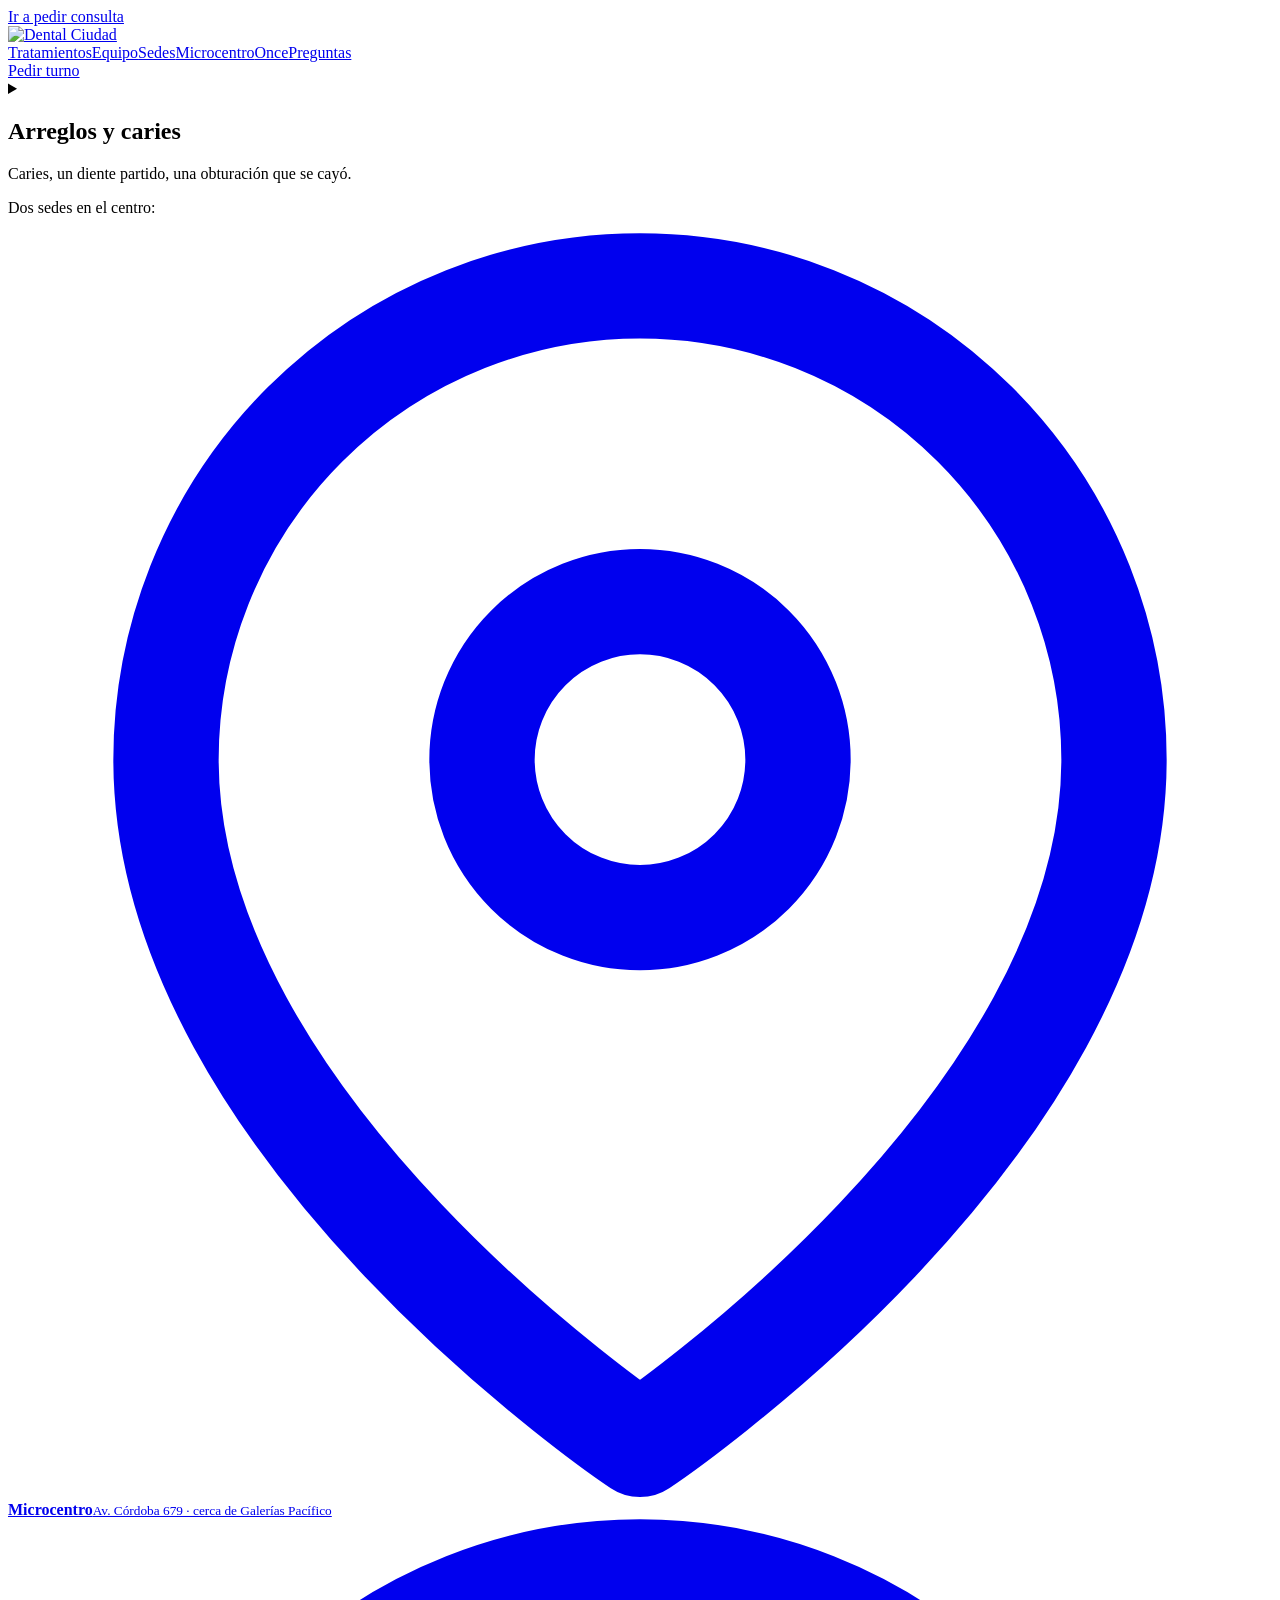
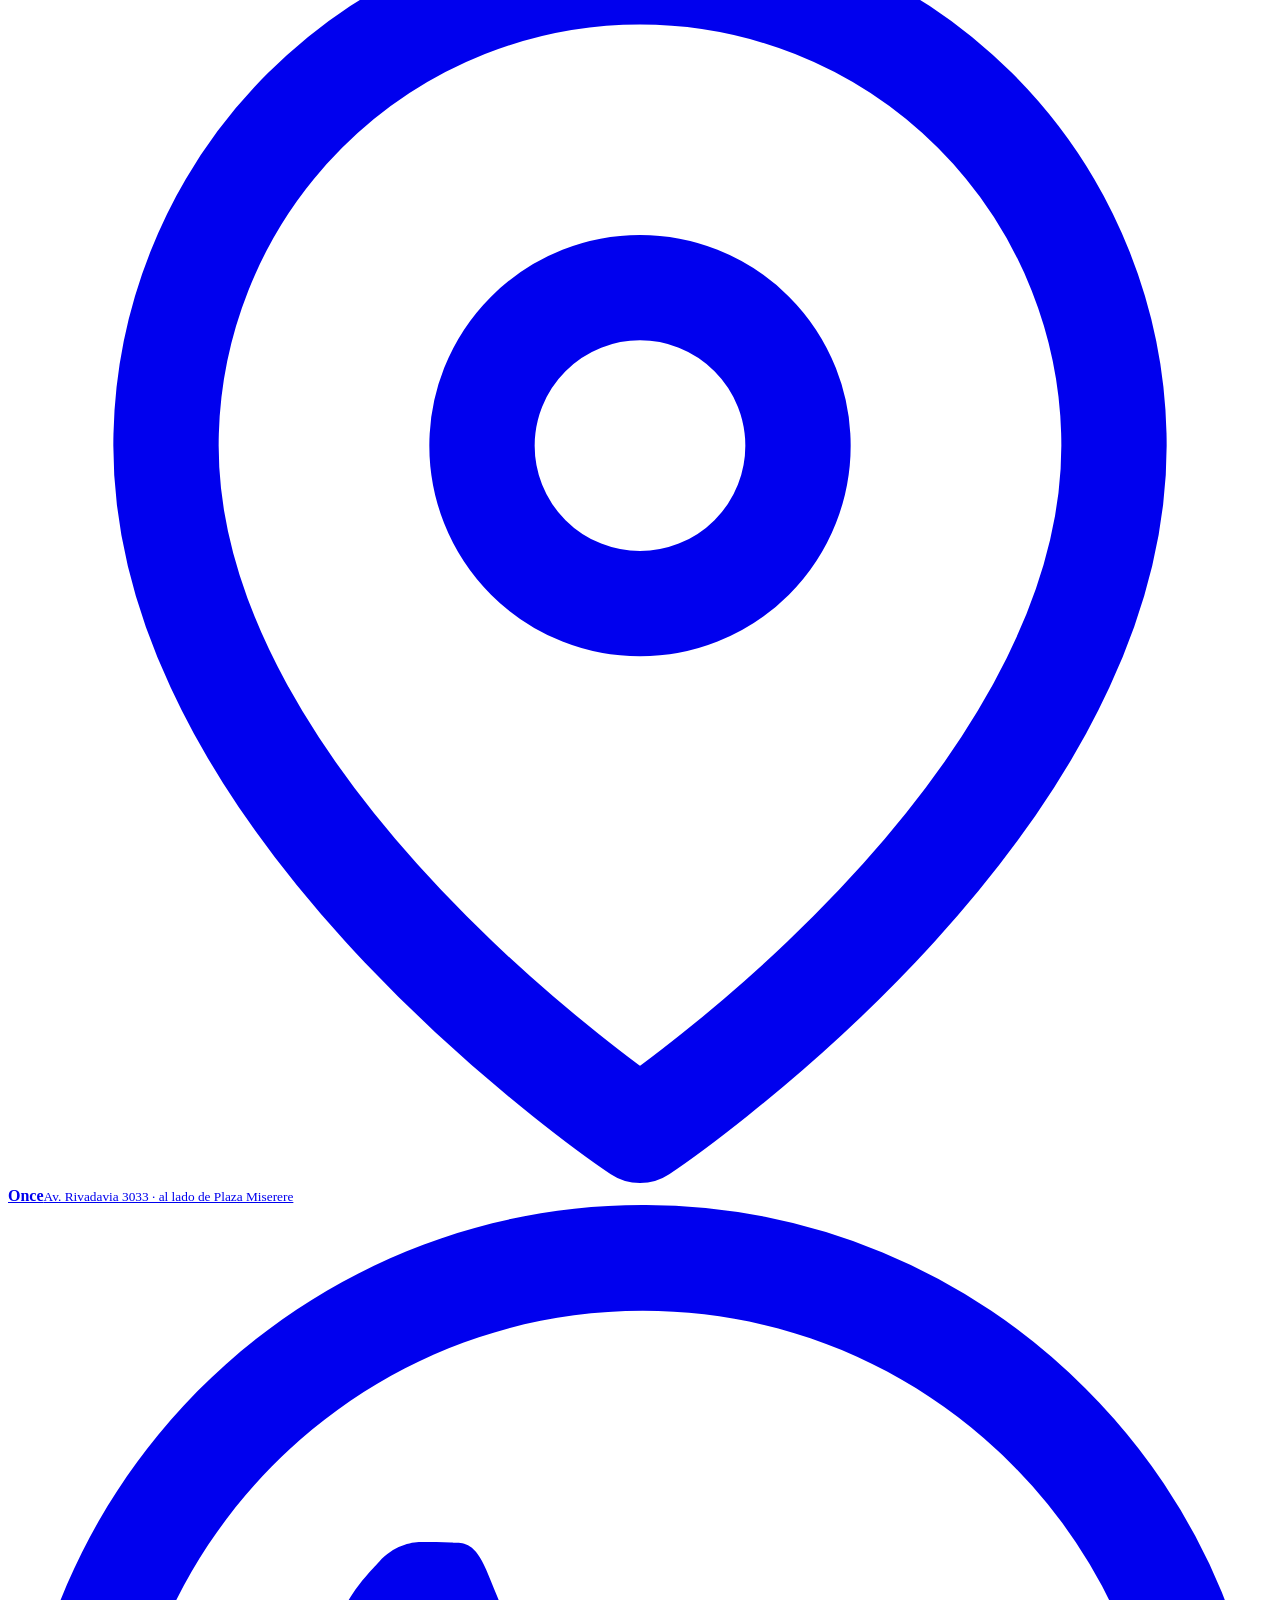
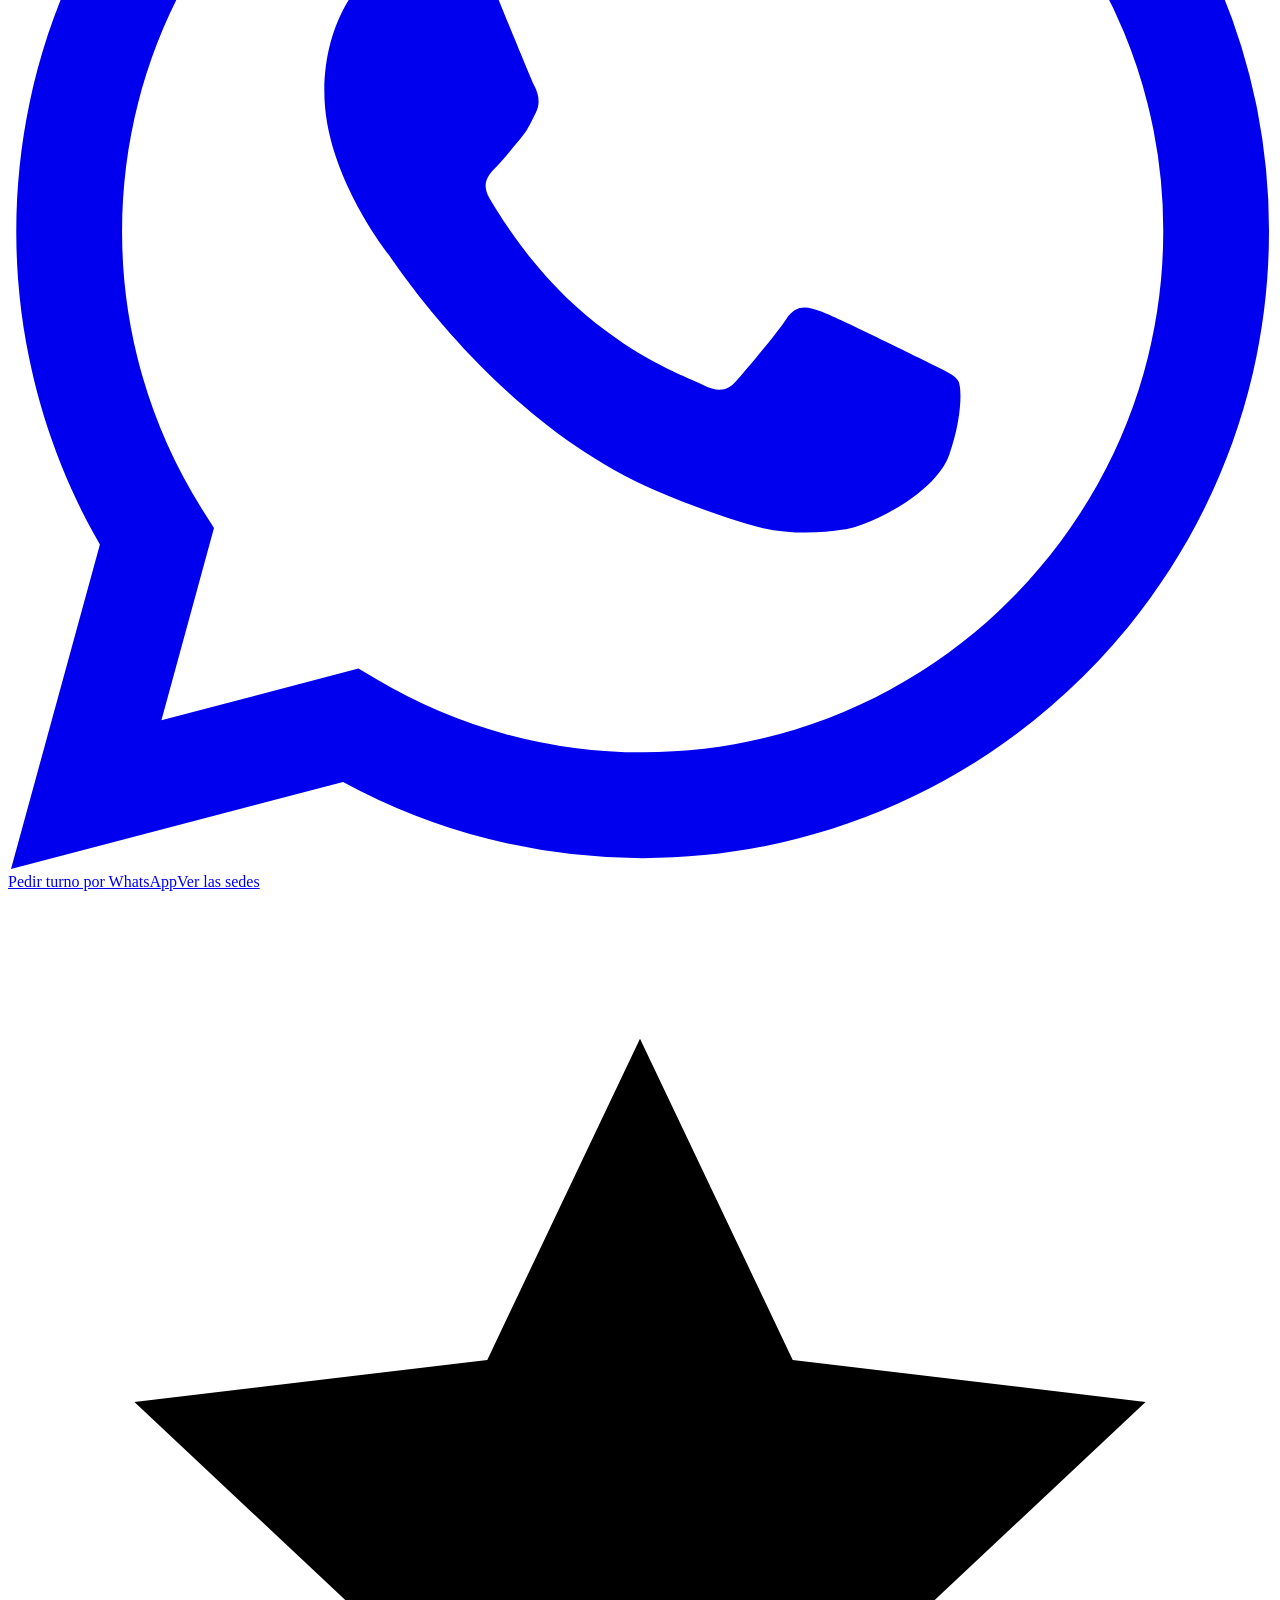
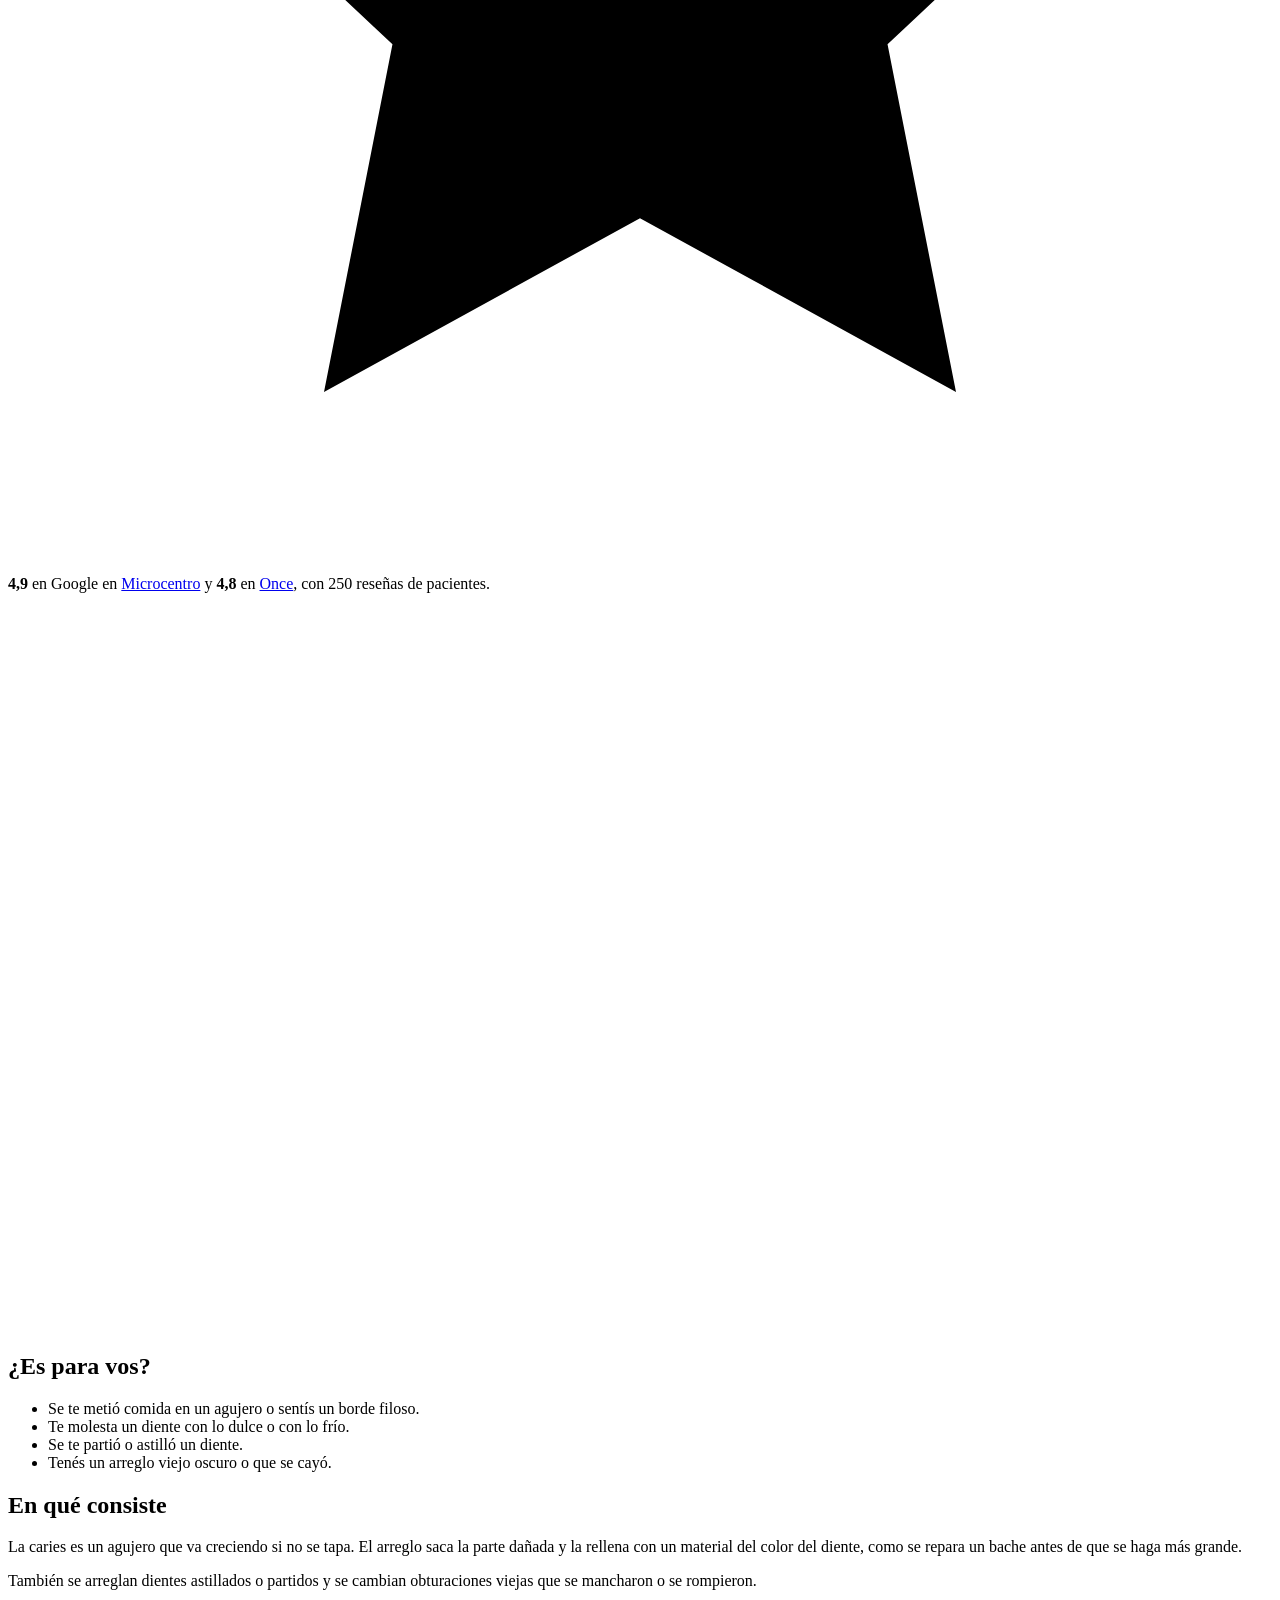
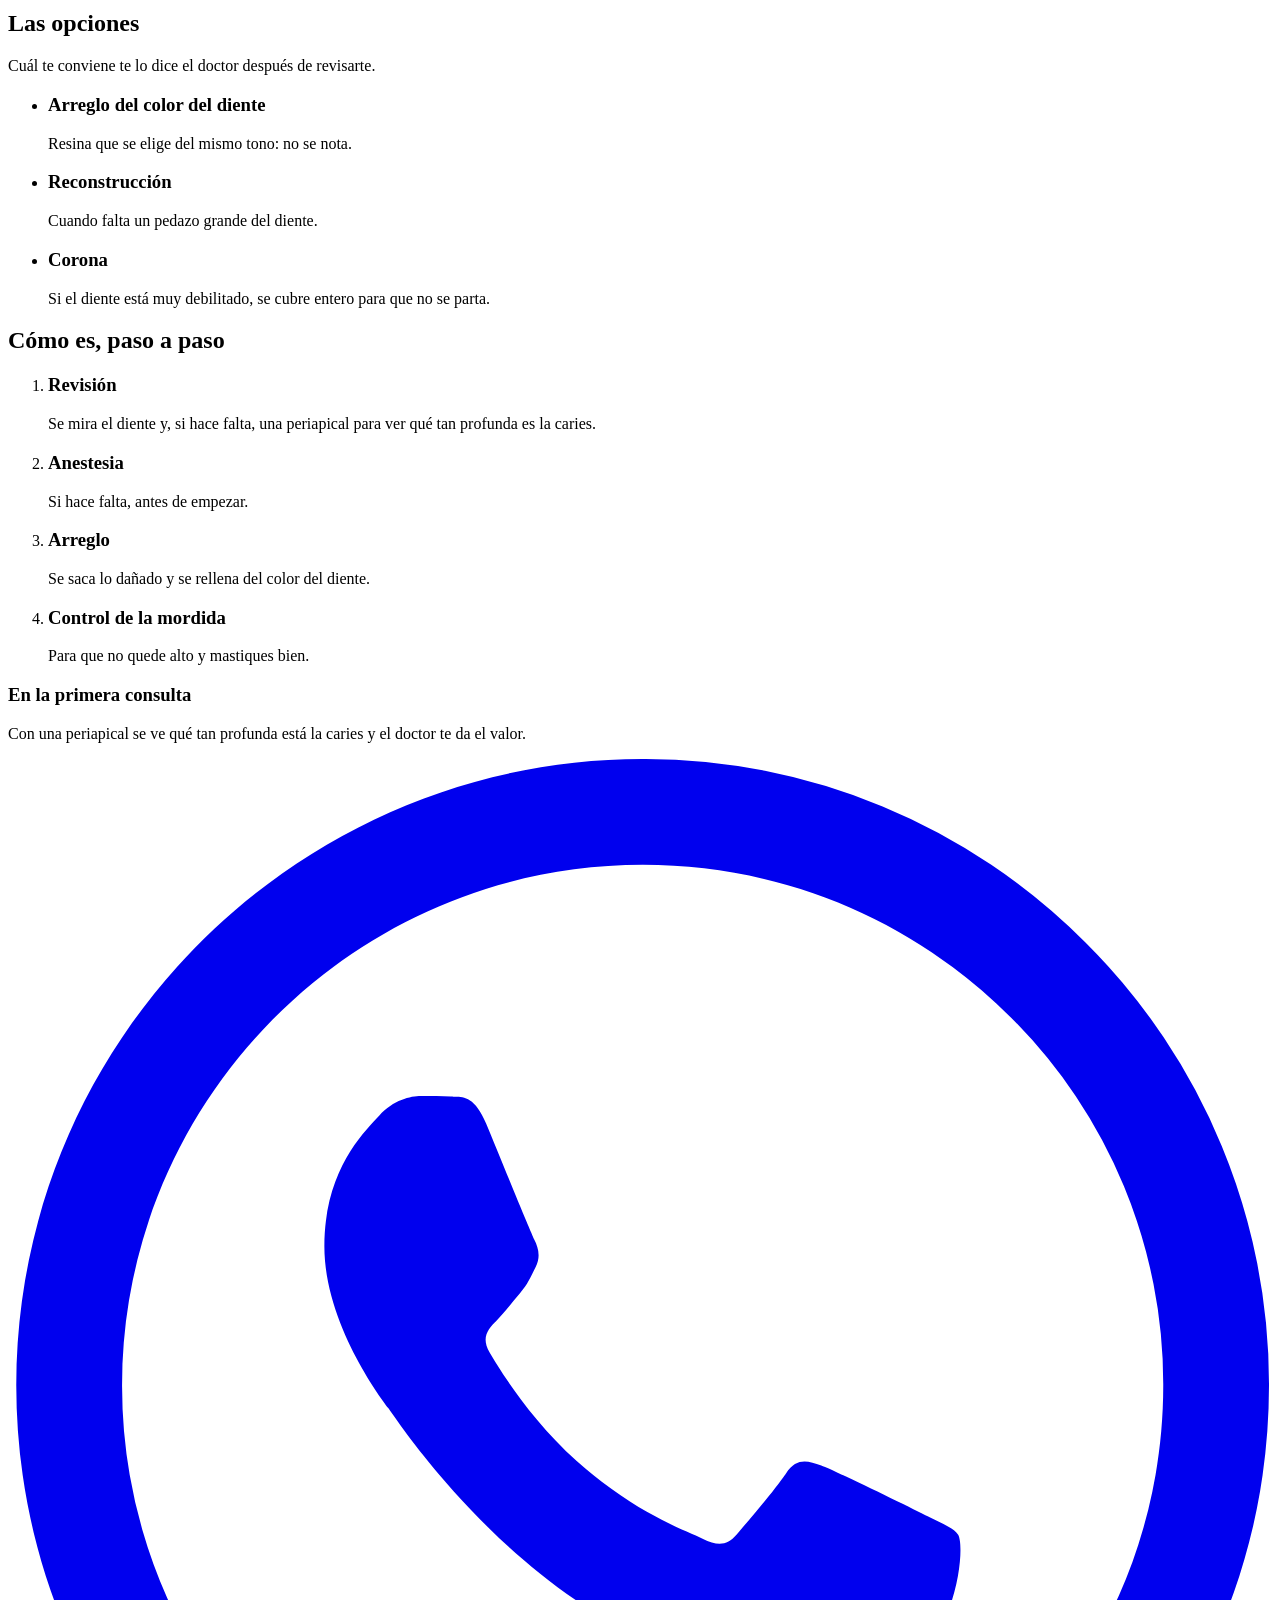
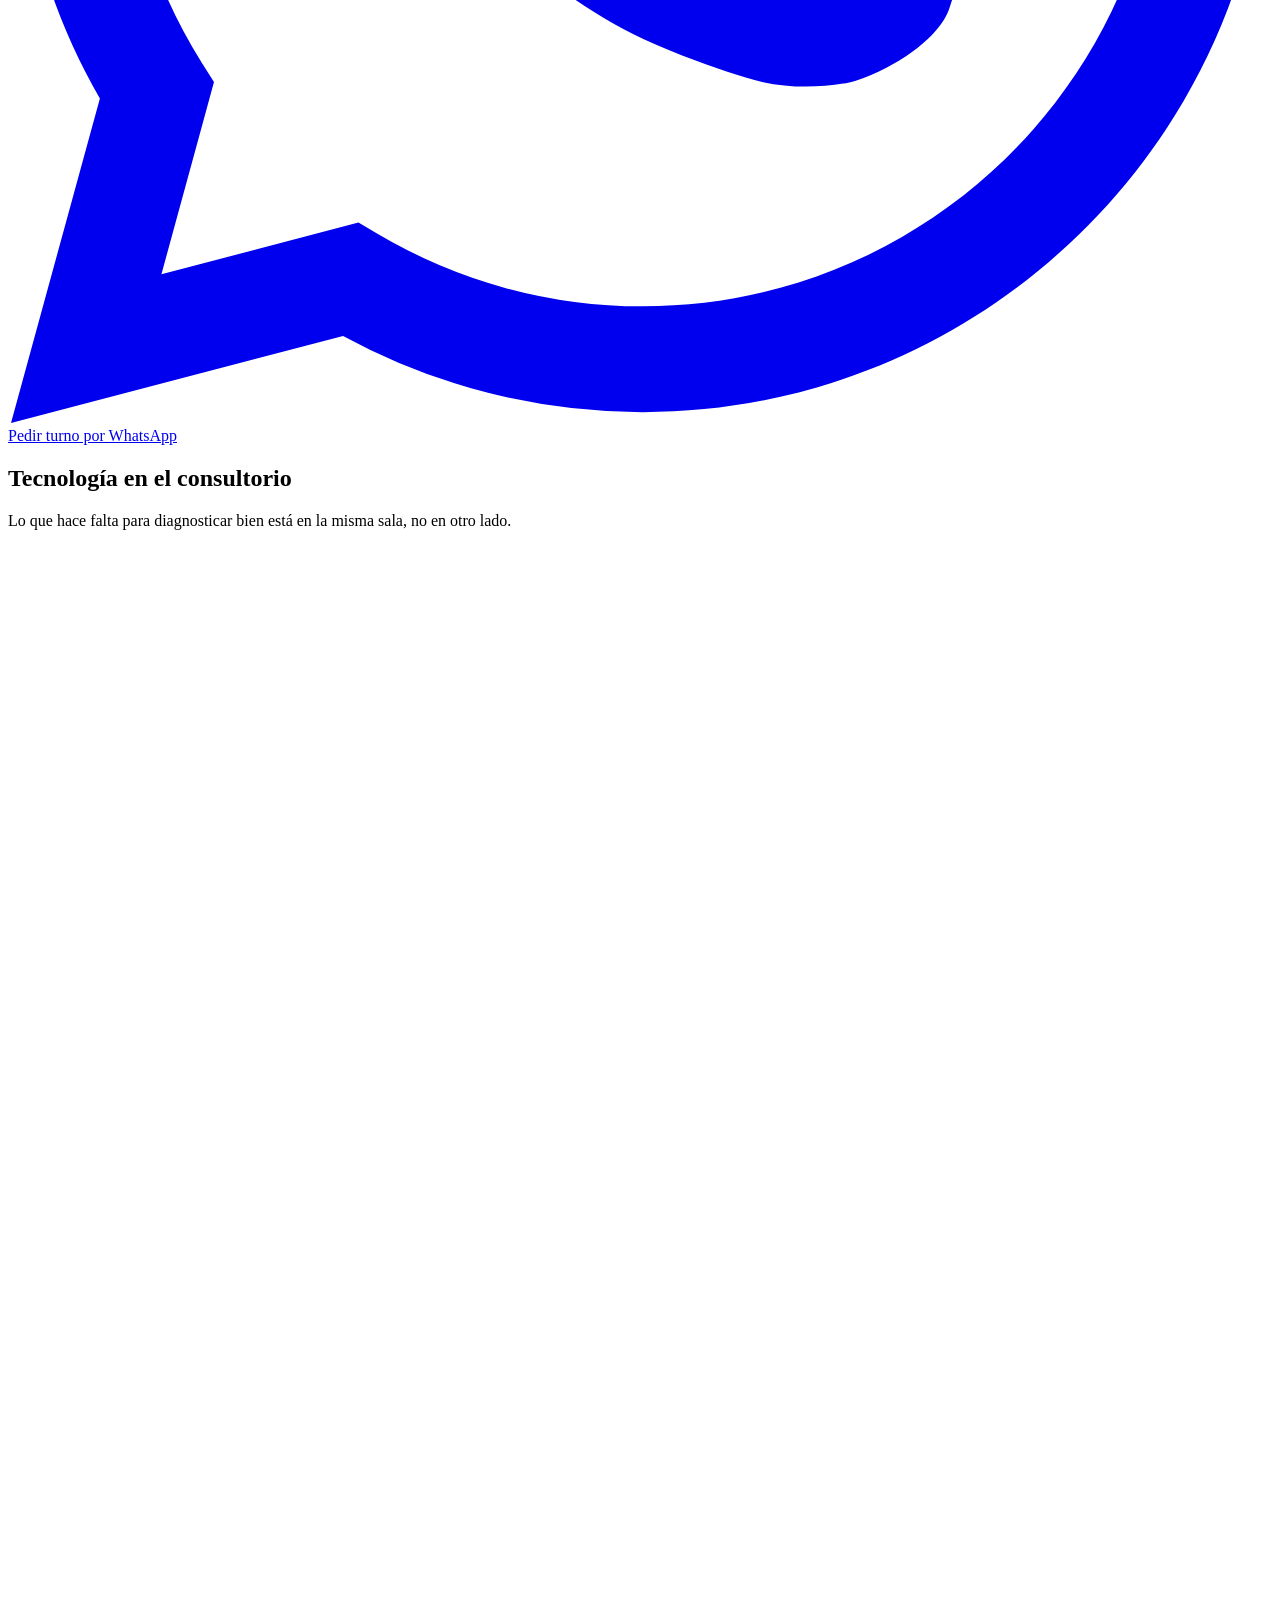
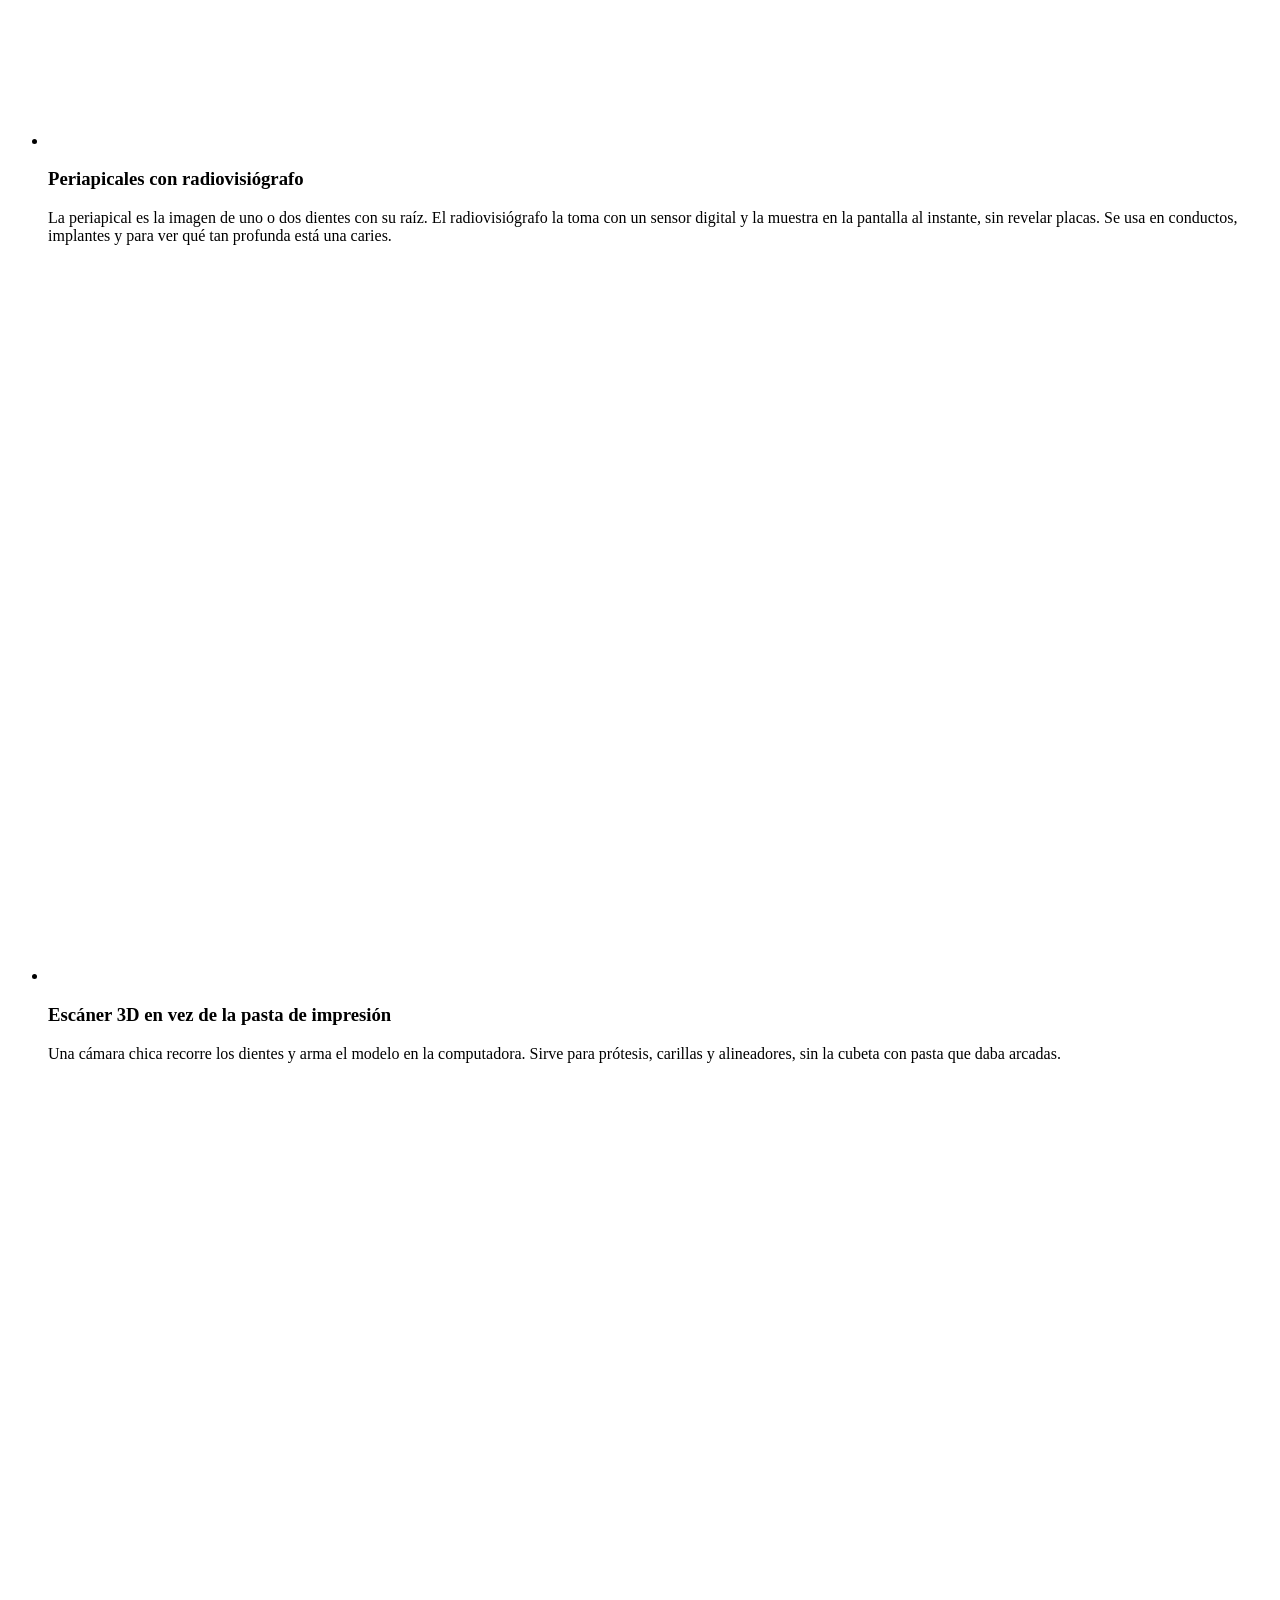
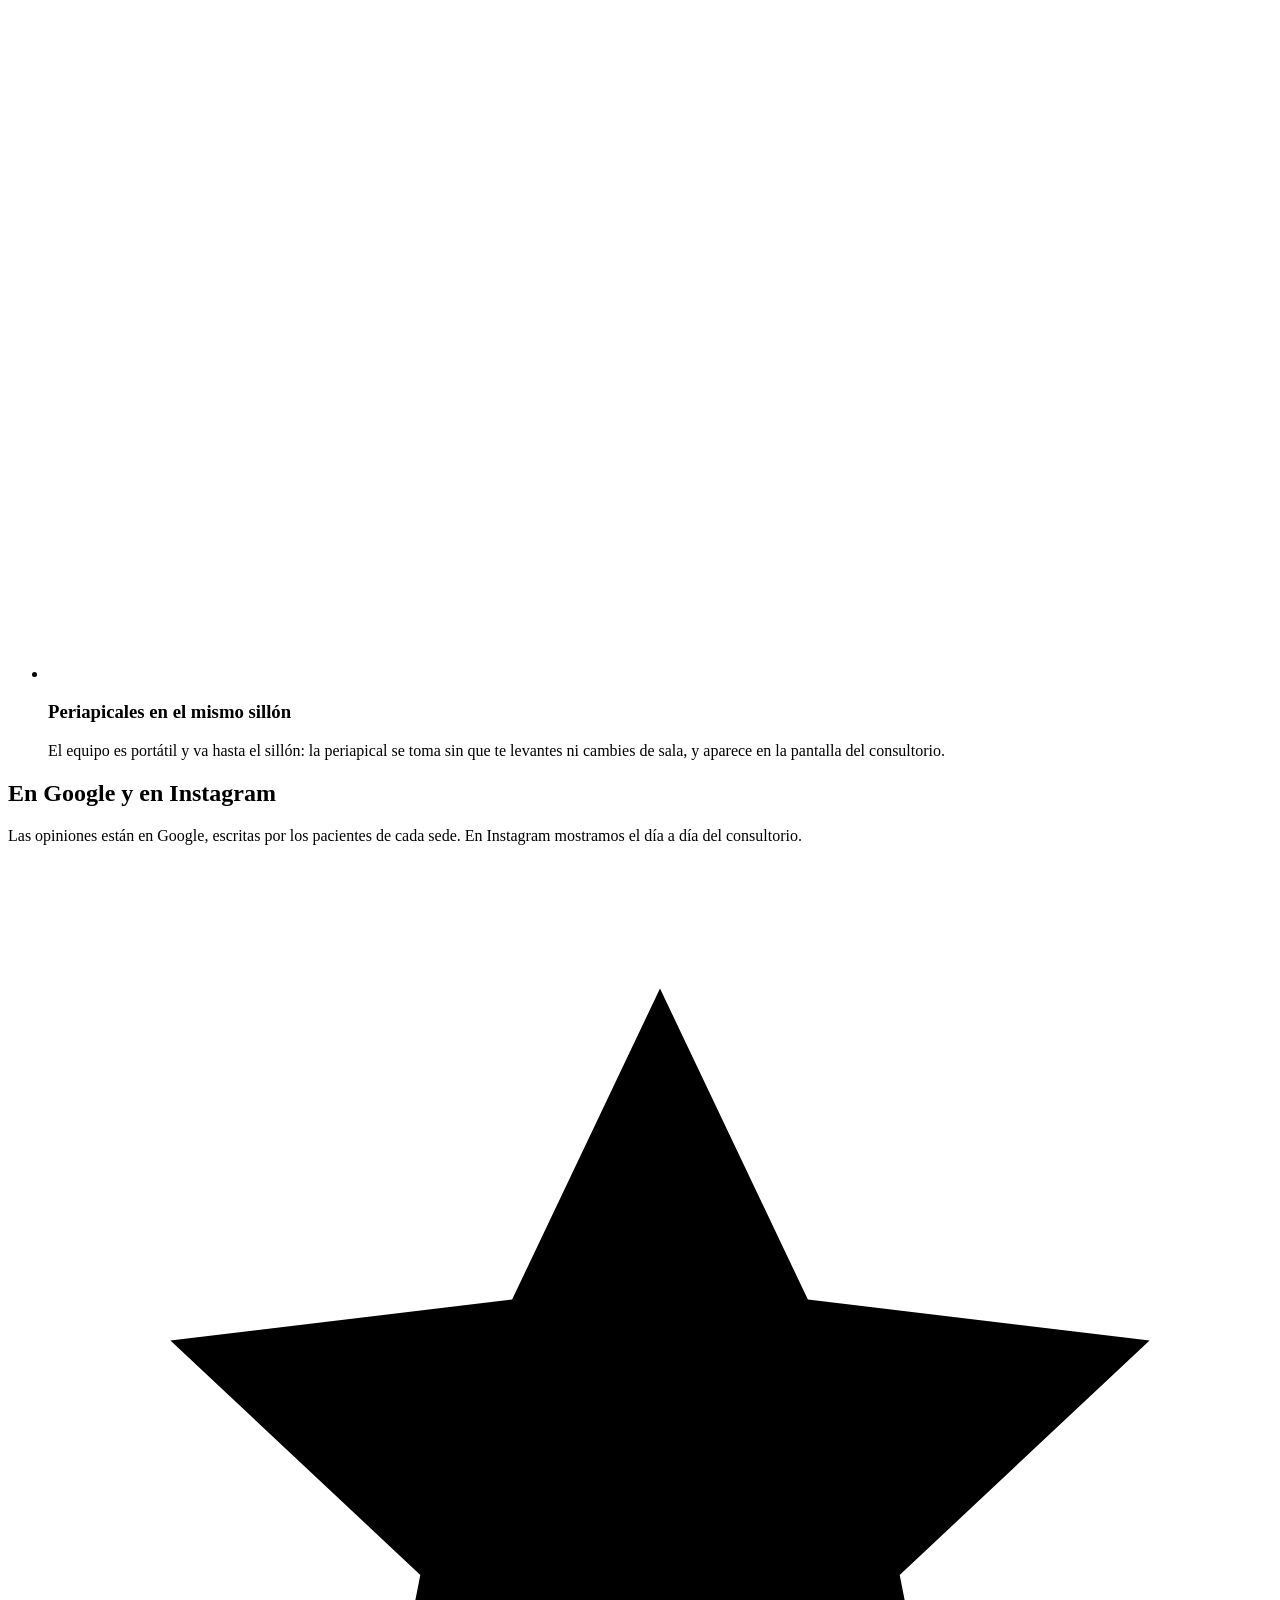
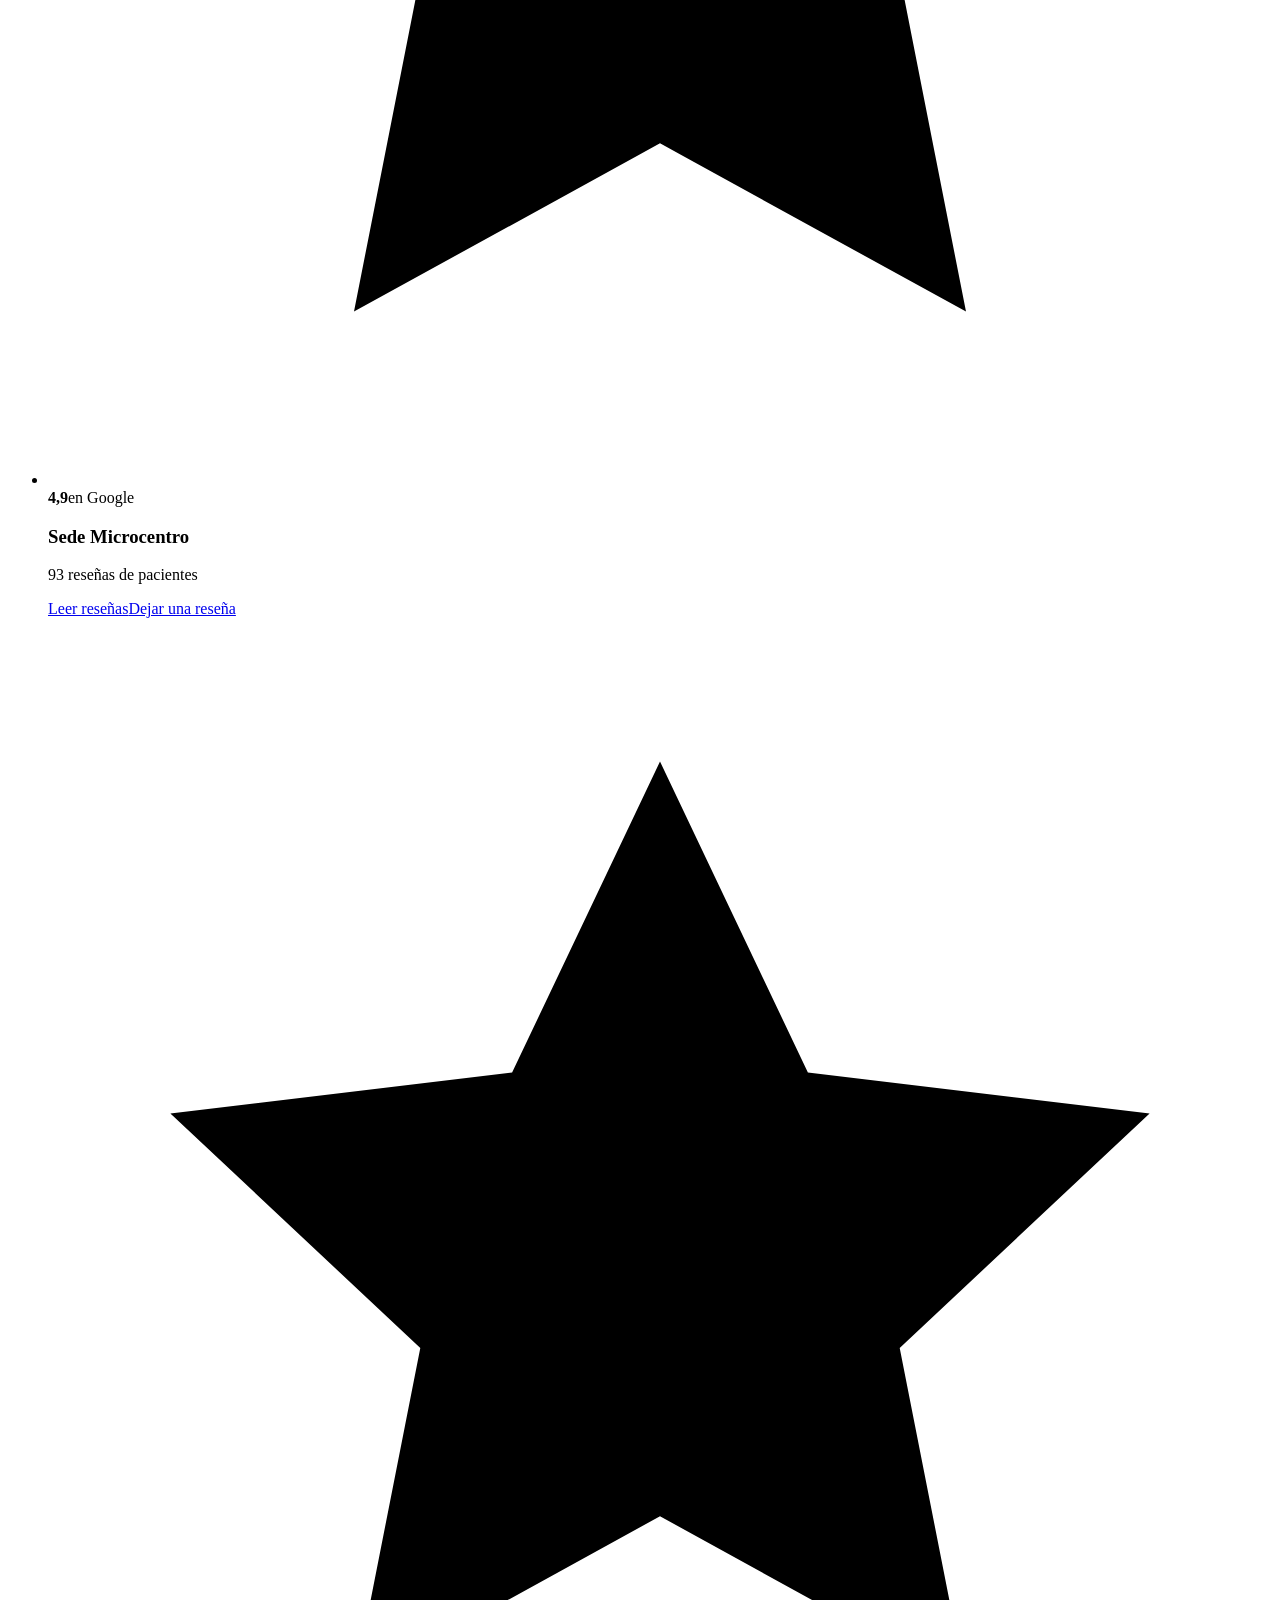
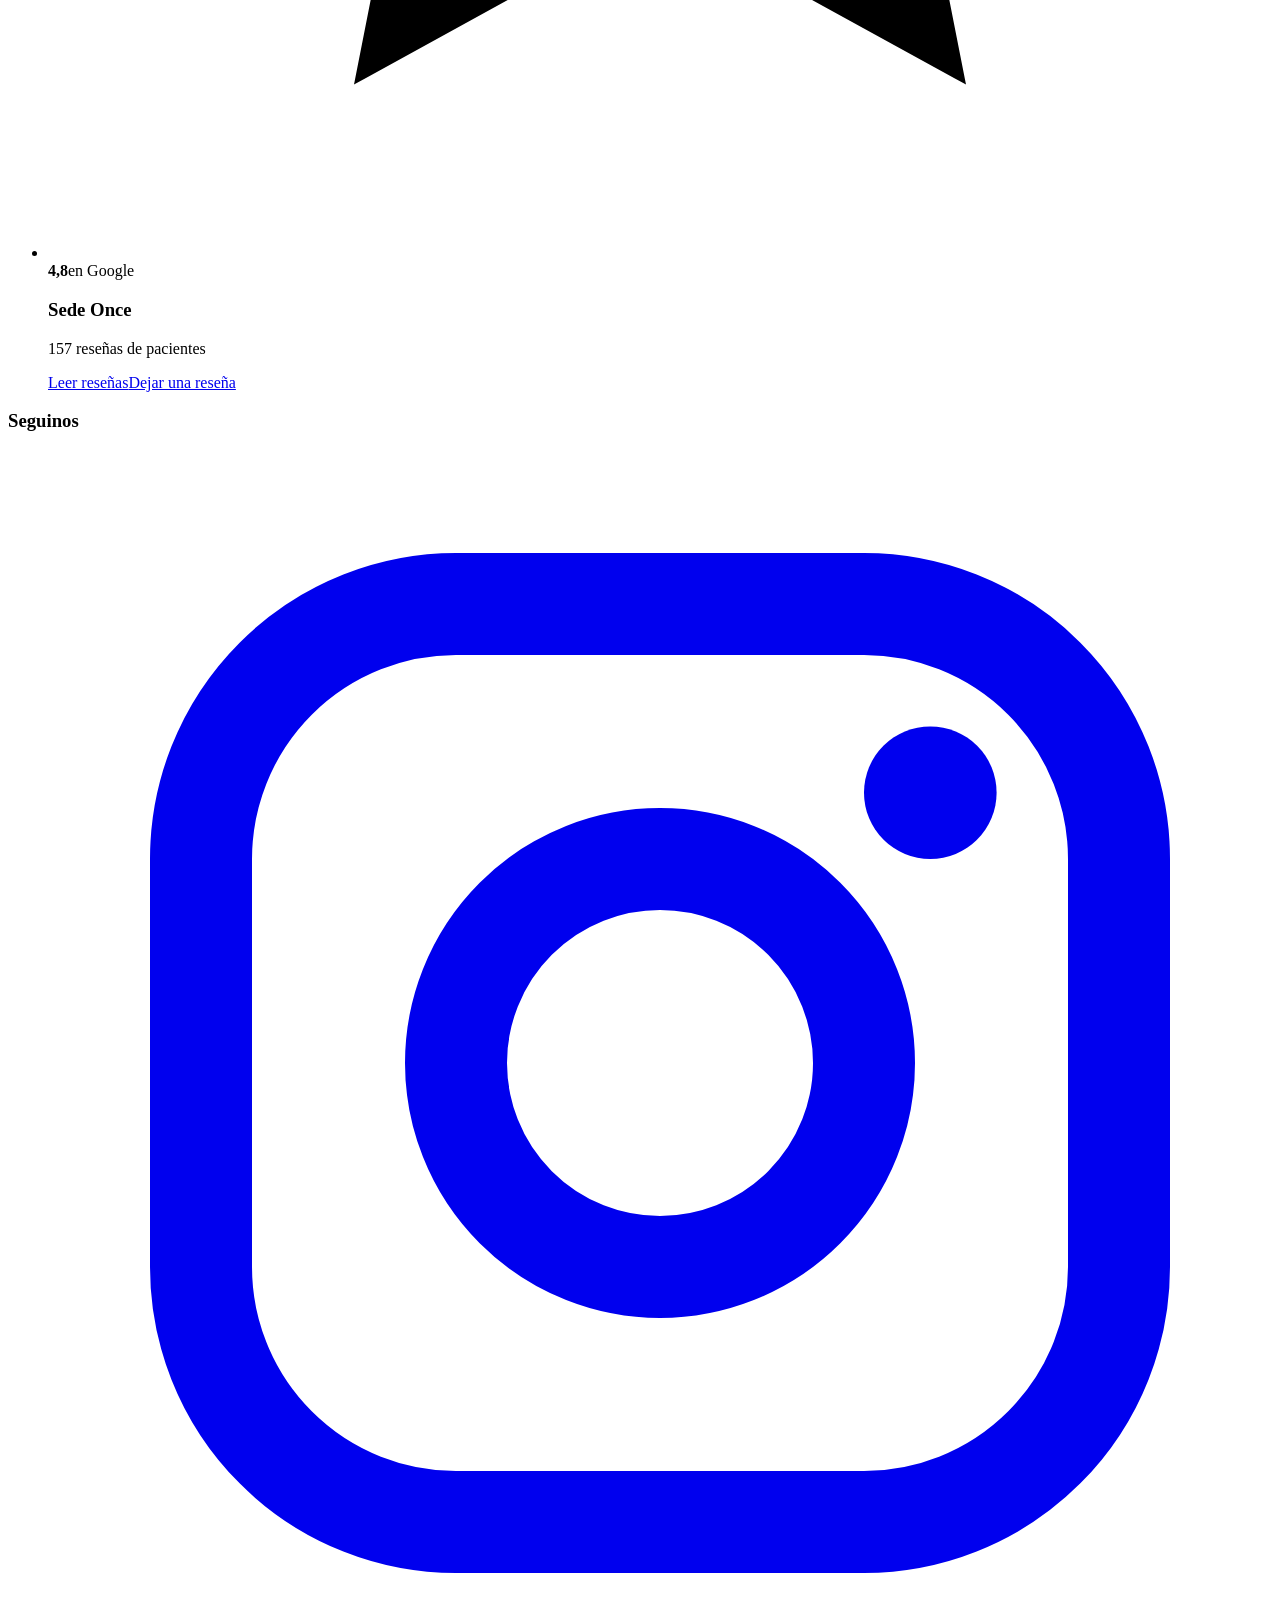
==== commit 90d418ba: "Origen: DC-M- para quien entra desde el perfil de Google Maps (?desde=maps) Co-Authored-By: Claude O" ====
--- a/public/arreglos/index.html
+++ b/public/arreglos/index.html
@@ -145,9 +145,9 @@
 <div class="foot-col"><h3><a href="/microcentro/">Sede Microcentro</a></h3><p>Av. Córdoba 679, piso 3, oficina C<br>Cerca de Galerías Pacífico</p><p>Lunes: 9:00 a 18:30<br>Martes a viernes: 9:00 a 18:00<br>Sábados: 9:00 a 13:00</p><p><a href="/microcentro/#turno">Pedir turno por WhatsApp</a></p></div><div class="foot-col"><h3><a href="/once/">Sede Once</a></h3><p>Av. Rivadavia 3033, planta baja 6<br>Al lado de Plaza Miserere</p><p>Lunes: 9:00 a 17:00<br>Martes a sábados: 9:00 a 18:00</p><p><a href="/once/#turno">Pedir turno por WhatsApp</a></p></div>
 <div class="foot-col foot-links"><h3>Tratamientos</h3><a href="/implantes/">Implantes dentales</a><a href="/protesis/">Prótesis dentales</a><a href="/carillas/">Carillas y diseño de sonrisa</a><a href="/ortodoncia/">Ortodoncia</a><a href="/conducto/">Tratamiento de conducto</a><a href="/arreglos/">Arreglos y caries</a><a href="/limpieza/">Limpieza y control</a><a href="/urgencias/">Dolor de muela o urgencia</a><a href="/ninos/">Dentista para chicos</a></div>
 </div>
-<div class="wrap foot-legal"><a href="/privacidad/">Privacidad</a><button type="button" class="linkbtn" data-cookie-settings>Cookies</button><span>Actualizado el 31/10/2026</span></div>
+<div class="wrap foot-legal"><a href="/privacidad/">Privacidad</a><button type="button" class="linkbtn" data-cookie-settings>Cookies</button><span>Actualizado el 26/11/2026</span></div>
 </footer>
 <div class="sticky" id="sticky"><a class="btn glass lit" href="#turno"><svg class="ico" viewBox="0 0 24 24" aria-hidden="true" focusable="false"><path fill="currentColor" d="M17.472 14.382c-.297-.149-1.758-.867-2.03-.967-.273-.099-.471-.148-.67.15-.197.297-.767.966-.94 1.164-.173.199-.347.223-.644.075-.297-.15-1.255-.463-2.39-1.475-.883-.788-1.48-1.761-1.653-2.059-.173-.297-.018-.458.13-.606.134-.133.298-.347.446-.52.149-.174.198-.298.298-.497.099-.198.05-.371-.025-.52-.075-.149-.669-1.612-.916-2.207-.242-.579-.487-.5-.669-.51-.173-.008-.371-.01-.57-.01-.198 0-.52.074-.792.372-.272.297-1.04 1.016-1.04 2.479 0 1.462 1.065 2.875 1.213 3.074.149.198 2.096 3.2 5.077 4.487.709.306 1.262.489 1.694.625.712.227 1.36.195 1.871.118.571-.085 1.758-.719 2.006-1.413.248-.694.248-1.289.173-1.413-.074-.124-.272-.198-.57-.347m-5.421 7.403h-.004a9.87 9.87 0 0 1-5.031-1.378l-.361-.214-3.741.982.998-3.648-.235-.374a9.86 9.86 0 0 1-1.51-5.26c.001-5.45 4.436-9.884 9.888-9.884 2.64 0 5.122 1.03 6.988 2.898a9.825 9.825 0 0 1 2.893 6.994c-.003 5.45-4.437 9.884-9.885 9.884m8.413-18.297A11.815 11.815 0 0 0 12.05 0C5.495 0 .16 5.335.157 11.892c0 2.096.547 4.142 1.588 5.945L.057 24l6.305-1.654a11.882 11.882 0 0 0 5.683 1.448h.005c6.554 0 11.89-5.335 11.893-11.893a11.821 11.821 0 0 0-3.48-8.413Z"/></svg><span>Pedir turno</span></a></div>
 <script type="application/json" id="dc-data">{"landing": "", "sedes": {"microcentro": {"nombre": "Microcentro", "wa": "5491124577716"}, "once": {"nombre": "Once", "wa": "5491161460061"}}, "motivos": {"consulta": {"label": "Consulta", "valor": 3}, "implantes": {"label": "Implantes", "valor": 10}, "protesis": {"label": "Prótesis", "valor": 8}, "carillas": {"label": "Carillas", "valor": 8}, "ortodoncia": {"label": "Ortodoncia", "valor": 6}, "conducto": {"label": "Conducto", "valor": 4}, "arreglo": {"label": "Arreglo", "valor": 2}, "urgencia": {"label": "Urgencia", "valor": 3}, "limpieza": {"label": "Limpieza", "valor": 1}, "ninos": {"label": "Niños", "valor": 3}}, "pagos": {"particular": "Particular (efectivo, transferencia o tarjeta)", "obra": "Con obra social o prepaga"}}</script>
-<script src="/assets/site.31afd054.js" defer></script>
+<script src="/assets/site.e68a8d28.js" defer></script>
 </body></html>
